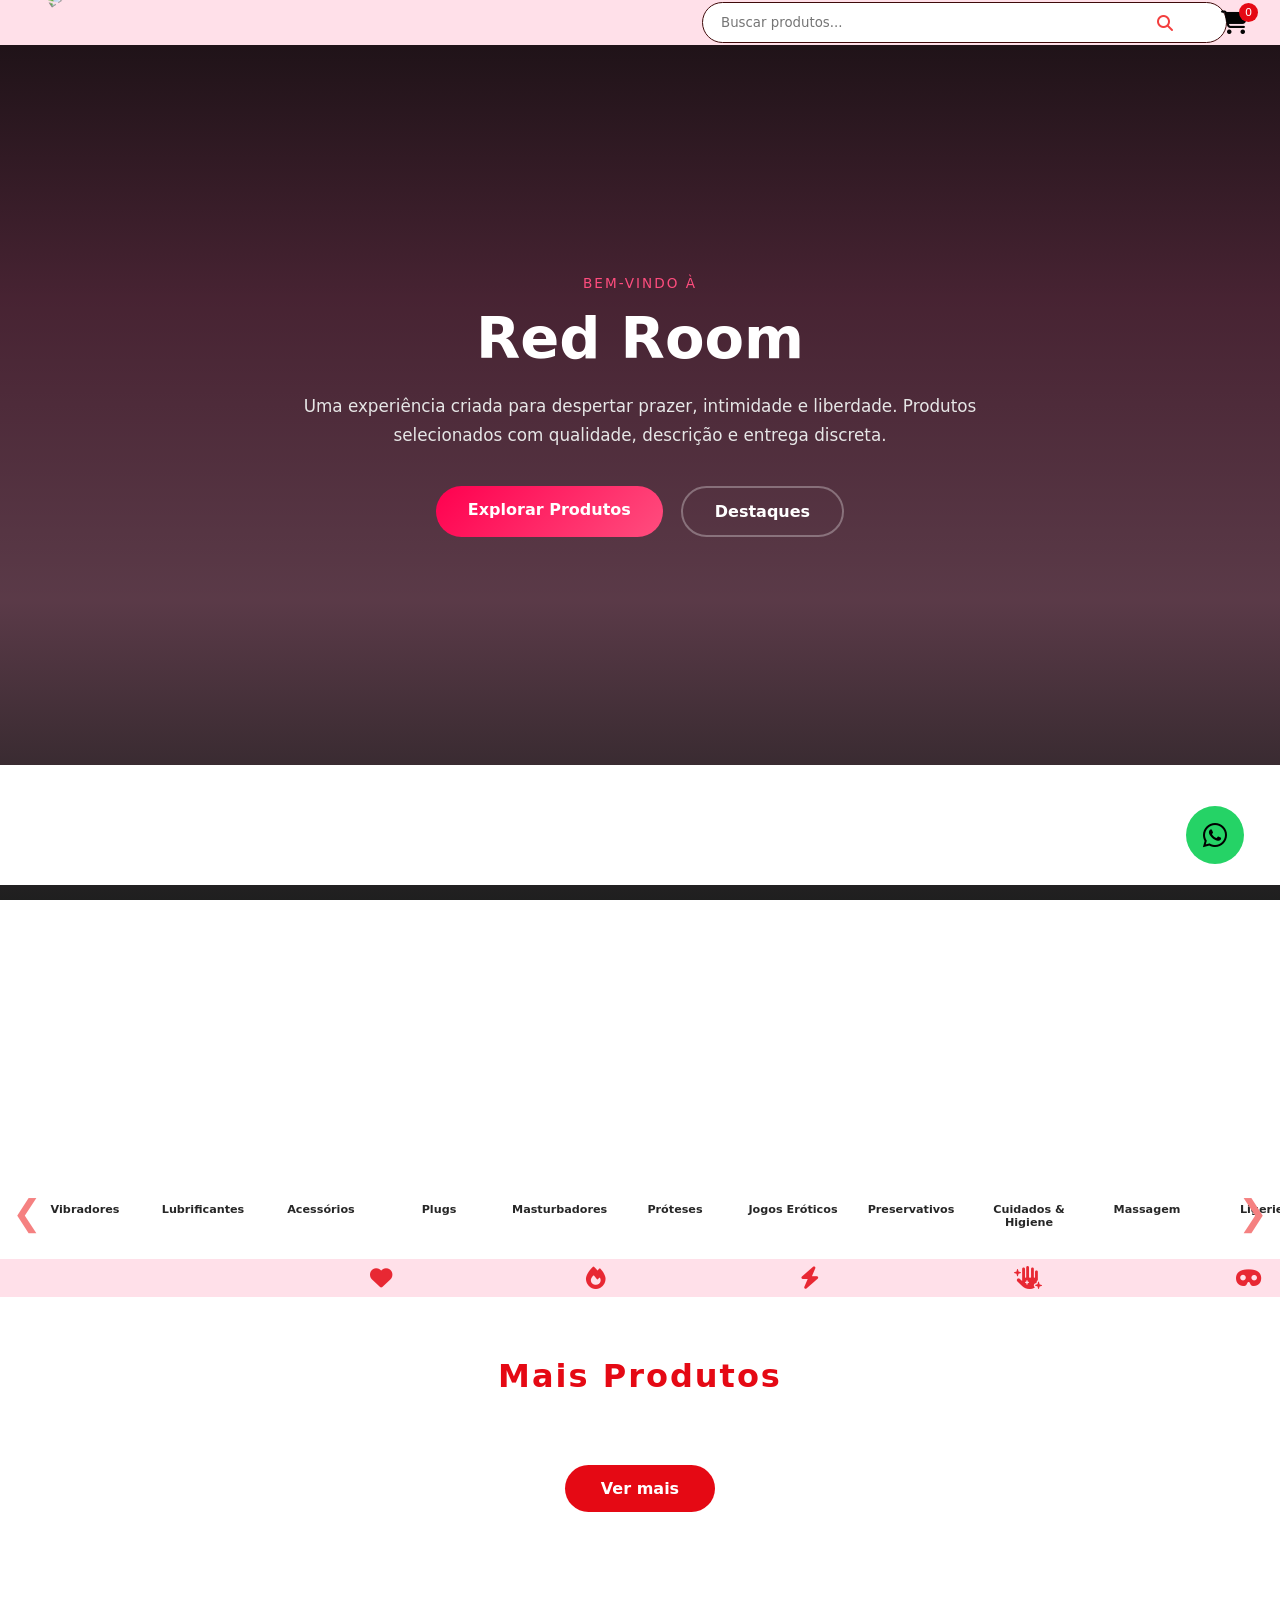
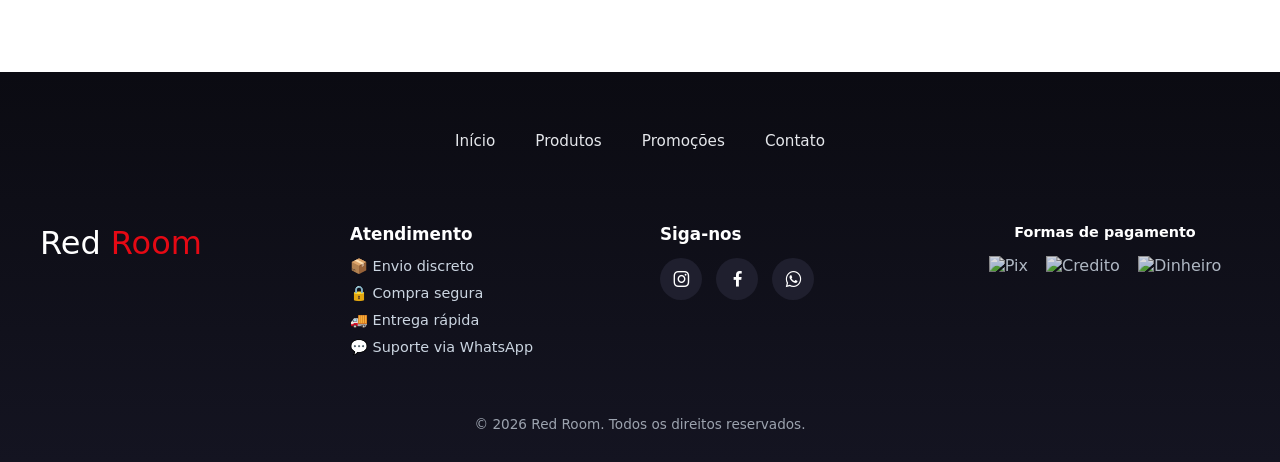
==== index.html @ 54391060 "Update index.html" ====
<!-- ARQUIVO ÚNICO: loja.html com layout premium + funcionalidades do index.html -->

<!DOCTYPE html>

<html lang="pt-BR">
<head>
<meta charset="UTF-8" />
<meta name="viewport" content="width=device-width, initial-scale=1.0" />
<title>Red Room — Loja</title>
<link rel="stylesheet" href="style.css">
<link rel="stylesheet" href="https://cdnjs.cloudflare.com/ajax/libs/font-awesome/6.5.0/css/all.min.css">
<link href="https://cdn.jsdelivr.net/npm/boxicons@latest/css/boxicons.min.css" rel="stylesheet">


<style>
:root{
  --bg:#ffe0e9;
  --surface:#151515;
  --card:#1b1b1b;
  --accent:#e50914;
  --accent-2:#ff4d5a;
  --text:#000000;
  --muted:#37393d;
  --radius:12px;
}

*{
  margin:0;
  padding:0;
  box-sizing:border-box;
  font-family:Poppins,system-ui,-apple-system,sans-serif
}

body{
  background: #fff;
  color:var(--text)
}

a{text-decoration:none;color:inherit}

/* =========================
   NAVBAR
========================= */
.navbar{
  display:flex;
  align-items:center;
  justify-content:space-between;
  padding:2px 32px;
  background: var(--bg);
  position:sticky;
  top:0;
  z-index:50;
}

.logo{
  display:flex;
  align-items:center;
  gap:10px;
  font-size:1.6rem;
  font-weight:500;
  color:var(--accent)
}

.logo .logo span{
  color: #000;
}

.logo img{
  width:80px;
  transform: rotate(56deg);
}

.search{
  flex:1;
  margin:0 30px;
  position:relative
}

.search input{
  width:50%;
  margin-left: 35rem;
  padding:12px 44px 12px 18px;
  border-radius:30px;
  border: 1px solid #3f0a0a;
  background:#ffffff;
  color:#fff
}

.search i{
  position:absolute;
  right:18px;
  top:50%;
  transform:translateY(-50%);
  color:#f33e3e
}

.cart-btn{
  position:relative;
  font-size:1.5rem;
  cursor:pointer;
  color: #030303;
}

.cart-count{
  position:absolute;
  top:-6px;
  right:-10px;
  background:var(--accent);
  color:#fff;
  font-size:.7rem;
  padding:3px 6px;
  border-radius:50%
}

/* =========================
   WELCOME SECTION
========================= */
.welcome{
  min-height: 80vh;
  display: flex;
  align-items: center;
  justify-content: center;
  padding: 60px 20px;

  background:
    linear-gradient(
      to bottom,
      #0b0206f1,
      #2a0012dc,
      #2a0012c5,
      #0d0d0dec
    ),
    url("imagens/room.jpg") center / cover no-repeat;

  background-attachment: fixed; /* 🔑 IMAGEM FIXA */

  color: #fff;
  text-align: center;
}


.welcome-content{
  max-width: 680px;
}

.welcome-tag{
  display: inline-block;
  margin-bottom: 14px;
  font-size: 0.85rem;
  letter-spacing: 2px;
  color: #ff4d7e;
  text-transform: uppercase;
}

.welcome h1{
  font-size: clamp(2.4rem, 5vw, 3.6rem);
  font-weight: 800;
  margin-bottom: 20px;
}

.welcome p{
  font-size: 1.05rem;
  line-height: 1.7;
  color: #e6e6e6;
  margin-bottom: 36px;
}

/* BOTÕES */
.welcome-actions{
  display: flex;
  justify-content: center;
  gap: 18px;
  flex-wrap: wrap;
}

.btn-primary{
  padding: 14px 32px;
  border-radius: 999px;
  background: linear-gradient(135deg,#ff004f,#ff4d7e);
  color: #fff;
  font-weight: 700;
  text-decoration: none;
  transition: .3s;
}

.btn-primary:hover{
  transform: translateY(-2px);
  box-shadow: 0 12px 30px rgba(255,0,79,.4);
}

.btn-secondary{
  padding: 14px 32px;
  border-radius: 999px;
  border: 2px solid rgba(255,255,255,.3);
  color: #fff;
  font-weight: 600;
  text-decoration: none;
  transition: .3s;
}

.btn-secondary:hover{
  background: rgba(255, 163, 163, 0.466);
}




/* =========================
   CARROSSEL DE CATEGORIAS
========================= */
.categories-wrapper{
  position:relative;
  display:flex;
  align-items:center;
}

.categories{
  display:flex;
  gap:28px;
  overflow-x:auto;
  padding:30px 40px;
  scroll-behavior:smooth;

  scrollbar-width:none; /* Firefox */
}

.categories::-webkit-scrollbar{
  display:none; /* Chrome, Edge, Safari */
}

.category{
  text-align:center;
  min-width:90px;
  cursor:pointer;
  user-select:none;
}

.category img{
  width:60px;
  height:60px;
  border-radius:50%;
  object-fit:cover;
  border:1px solid var(--accent);
  display: none;
}

.category span{
  display:block;
  margin-top:8px;
  color:#272727;
  font-size:.7rem;
  text-decoration:none;
  font-weight:700;
  position:relative;
  transition:.2s;
}

.category span::after{
  content:'';
  position:absolute;
  left:0;
  bottom:-6px;
  width:0;
  height:2px;
  background:var(--accent);
  transition:.25s;
}

.category span:hover{
  color:var(--accent);
}

.category span:hover::after{
  width:100%;
}

/* =========================
   BOTÕES DE NAVEGAÇÃO
========================= */
.cat-nav{
  position:absolute;
  top:50%;
  transform:translateY(-50%);
  width:44px;
  height:44px;
  border-radius:50%;
  border:none;
  background:transparent;
  color:#f58181;
  font-size:2.2rem;
  cursor:pointer;
  z-index:10;
  transition:.3s;

  align-items:center;
  justify-content:center;
}

.cat-nav:hover{
  color:#f73f3f;
  transform:translateY(-50%) scale(2);
}

.cat-nav.left{ left:5px; }
.cat-nav.right{ right:5px; }



/* =========================
   WELCOME
========================= */
.welcome_img{
  padding:120px;
  margin-bottom: 40px;
  background: linear-gradient(
      to bottom,
      #0b0206f1,
      #2a0012dc,
      #2a0012c5,
      #0d0d0dec
    ),
    url("imagens/room.jpg") center / cover no-repeat;
  background-attachment: fixed;
  text-align:center;
}

.welcome_img h2{
  font-size:3.2rem;
  margin-bottom:10px;
  color: #fc0202;
  
}

.welcome_img p{
  font-size: 30px;
  color:#ffffff;
  max-width:720px;
  margin:auto
}

/* =========================
   PRODUTOS
========================= */
.products{padding:60px 30px}

.products-grid{
  display:grid;
  grid-template-columns:repeat(auto-fit,minmax(230px,1fr));
  gap:30px
}

.product-card{
  border-radius:var(--radius);
  border: 1px solid #a7a7a7;
  width: 250px;
  background:#fff;
}



.product-card img{
  width:90%;
  border-radius: 14px 14px 0 0;
  object-fit:contain;
  
}

.product-info{margin-top:12px}

.product-info h3{
  font-size:1rem;
  margin-bottom:6px;
  color: #0b0b0b;
  margin: 16px 0 5px 16px;
}

.product-info p{
  font-size:.85rem;
  color:var(--muted);
  min-height:36px;
  margin: 0 0 0 16px;
}

.price{
  margin: 0 0 10px 16px;
  font-size:1.2rem;
  color:var(--accent);
  font-weight:600
}

.actions{
  display:flex;
  gap:10px;
  padding: 10px 16px;
}

.actions button{
  flex:1;
  padding:10px;
  border:none;
  border-radius:10px;
  cursor:pointer;
  font-weight:500
}

.buy{
  background:var(--accent);
  color:#fff
}

.view{
  background:#2b2b2b;
  color:#fff
}

/* =========================
   MODAL PRODUTO — FINAL
========================= */

/* OVERLAY */
.modal{
  position:fixed;
  inset:0;
  background:rgba(0,0,0,.82);
  display:none;
  align-items:center;
  justify-content:center;
  z-index:200;
}
.modal.active{display:flex}

/* CAIXA */
.modal-box{
  position:relative;
  background:linear-gradient(180deg,#ffffff,#e4e4e4);
  border-radius:22px;

  max-width:960px;
  width:72%;

  max-height:90vh;        /* 🔑 LIMITE DA TELA */
  overflow-y:auto;        /* 🔑 ROLAGEM */

  padding:36px;
  box-shadow:0 40px 120px rgba(0,0,0,.85);

    scrollbar-width: none;       /* Firefox */
  -ms-overflow-style: none;    /* IE / Edge antigo */
}

.modal-box::-webkit-scrollbar{
  width: 0;
  height: 0;
}

/* =========================
   ESTRUTURA
========================= */

#modalProduct{
  display:flex;
  flex-direction:column;
  gap:28px;
}

/* ---------- TOPO (2 COLUNAS) ---------- */
.modal-top{
  display:grid;
  grid-template-columns:1fr 1fr;
  gap:40px;
}

/* =========================
   COLUNA ESQUERDA — GALERIA
========================= */
.left-col{
  display:flex;
  gap:18px;
  align-items:center;

  max-height:520px;
}

.gallery{
  width:380px;
  height:420px;

  display:flex;
  align-items:center;
  justify-content:center;

  background:#fff;
  border-radius:16px;
  padding:20px;

  flex-shrink:0; /* 🔑 impede qualquer deformação */
}

.gallery img{
  max-width:100%;
  max-height:100%;
  object-fit:contain;
}



/* MINIATURAS */
.thumbs{
  display:flex;
  flex-direction:column;
  gap:12px;

  max-height:420px;     /* 🔑 trava altura */
  overflow-y:auto;
  overflow-x:hidden;

  padding-right:6px;

  scrollbar-width:none;
  -ms-overflow-style:none;
}

.thumbs::-webkit-scrollbar{
  width:0;
}

.thumbs img{
  width:68px;
  height:68px;
  object-fit:cover;
  cursor:pointer;
  opacity:.6;
  transition:.25s;
}

.thumbs img:hover{
  opacity:1;
  transform:scale(1.05);
}

.thumbs img.active{
  opacity:1;
  border-radius:8px;
}



/* =========================
   COLUNA DIREITA — AÇÃO
========================= */
.right-col h1{
  font-size:1.15rem;
  margin-bottom:14px;
  color:#000000;
}

/* PREÇOS */
.prices{
  display:flex;
  flex-direction:column;
  gap:6px;
  margin-bottom:26px;
}

.old-price{
  text-decoration: line-through;
  color:#999;
  font-size:14px;
}

.price .old-price{
  font-size: 0.8rem;
}

.new-price{
  color:#e50914;
  font-size:20px;
  font-weight:700;
}

.discount-tag{
  background:#e50914;
  color:#fff;
  font-size:11px;
  padding:4px 7px;
  margin-left: 8px;
  border-radius:6px;
  cursor: pointer;
}

/* QUANTIDADE */
.qty{
  display:flex;
  align-items:center;
  gap:18px;
  margin:28px;
}

.qty button{
  width:17px;
  height:17px;
  border-radius:10%;
  border:none;
  background:#1f1f2e;
  color:#fff;
  font-size:0.8rem;
  cursor:pointer;
  transition:.25s;
}
.qty button:hover{background:var(--accent)}

.qty span{
  min-width:36px;
  text-align:center;
  font-size:1.1rem;
  font-weight:700;
  color:#000000;
}

/* BOTÕES */
.buy-actions{
  position: sticky;
  bottom: 12px;

  display: grid;
  grid-template-columns: 1fr 1fr;
  gap: 12px;

  background: none;

  padding: 14px 0 6px;
  z-index: 5;
}


.buy-actions button{
  height: 52px;
  border-radius: 14px;

  display: flex;
  align-items: center;
  justify-content: center;
  gap: 8px;

  font-size: .95rem;
  font-weight: 700;

  border: none;
  cursor: pointer;

  transition: 
    transform .25s,
    box-shadow .25s,
    background .25s;
}

.buy-actions .buy{
  background: linear-gradient(135deg,#25d366,#1fb856);
  color: #000;
}

.buy-actions .buy:hover{
  transform: translateY(-2px);
}


.buy-actions .whats{
  background: #fff;
  color: #00ac3f;

  border: 2px solid #25d366;
}

.buy-actions .whats:hover{
  background: #25d366;
  color: #000000;
}


/* =========================
   CONTEÚDO ABAIXO (100%)
========================= */
.modal-bottom{
  display:grid;
  gap:28px;
}

.modal-block{
  border-radius:18px;
  padding:24px;
}

.modal-block h3{
  font-size:1.1rem;
  margin-bottom:10px;
  color:var(--accent);
  letter-spacing:.4px;
}

.modal-block p,
.modal-block li{
  font-size:.95rem;
  color:#000000;
  line-height:1.7;
}

.modal-block ul{
  padding-left:18px;
  list-style:disc;
}

.qty button i{
  font-size:1.4rem;
  pointer-events:none;
}

.buy-actions .whats{
  display:flex;
  align-items:center;
  justify-content:center;
  gap:8px;
}

.buy-actions .whats i{
  font-size:1.3rem;
}


.variants{
  margin-top:10px;

  max-height: 250px;      /* altura visível */
  overflow-y: auto;       /* rolagem vertical */
  padding-right: 6px;     /* espaço p/ scroll invisível */
  
  scrollbar-width: none;       /* Firefox */
  -ms-overflow-style: none;    /* Edge antigo */
}

.variants::-webkit-scrollbar{
  width: 0;
  height: 0;
}


.variant-item{
  display:flex;
  justify-content:space-between;
  align-items:center;
  margin-bottom:6px;
}

.variant-item .qty{
  display:flex;
  gap:8px;
}



/* =========================
   FECHAR
========================= */
.modal-box .close{
  position:absolute;
  top:18px;
  right:22px;
  font-size:2.2rem;
  color:#000000;
  opacity:.7;
  cursor:pointer;
  transition:.2s;
}
.modal-box .close:hover{opacity:1}


/* =========================
   MODAL CARRINHO — PREMIUM
========================= */
.cart-modal{
  max-width:540px;
  width:92%;
  background:#ffffff;
  border-radius:22px;
  box-shadow:
    0 30px 80px rgba(0,0,0,.75),
    inset 0 1px 0 rgba(255,255,255,.03);
  padding:26px;
  animation: cartPop .35s ease;
}

/* animação elegante */
@keyframes cartPop{
  from{
    opacity:0;
    transform:scale(.92) translateY(20px);
  }
  to{
    opacity:1;
    transform:scale(1) translateY(0);
  }
}

.cart-modal h3{
  margin-bottom:18px;
  font-size:1.6rem;
  font-weight:700;
  letter-spacing:.3px;
  text-align:center;
}

/* lista de itens */
#cartItems{
  max-height:360px;
  overflow:auto;
  padding-right:4px;
  margin-bottom:22px;
}

/* scrollbar elegante */
#cartItems::-webkit-scrollbar{
  width:6px;
}
#cartItems::-webkit-scrollbar-thumb{
  background:#2a2a38;
  border-radius:10px;
}

/* item */
.cart-modal .cart-item{
  display:flex;
  align-items:center;
  gap:14px;
  padding:14px;
  border-radius:16px;
  margin-bottom:14px;
;
}

.cart-modal .cart-item img{
  width:64px;
  height:64px;
  object-fit:contain;
  border-radius:12px;
  padding:4px;
}

/* texto */
.cart-modal .cart-item div{
  font-size:.9rem;
  line-height:1.4;
}

/* ITEM DO CARRINHO */


/* BOTÃO REMOVER */
.remove-item{
  margin-left:auto;
  background:none;
  border:none;
  color:#9ca3af;
  cursor:pointer;
  transition:.25s;
  display:flex;
  align-items:center;
  justify-content:center;
}

.remove-item i{
  font-size:1.3rem;
}

.remove-item:hover{
  color:#ff4d4d;
  transform:scale(1.1);
}


/* footer */
.cart-modal .cart-footer{
  border-top:1px solid rgba(255,255,255,.08);
  padding-top:18px;
}

.cart-modal .cart-footer strong{
  display:flex;
  justify-content:space-between;
  font-size:1.05rem;
  letter-spacing:.3px;
}

/* botão finalizar */
.cart-modal .cart-footer button{
  width:50%;
  margin-top:16px;
  padding:16px;
  border-radius:18px;
  font-weight:700;
  font-size:1rem;
  background: #25d366;
  color:#000000;
  border:none;
  cursor:pointer;
  transition:.25s;
}

.cart-modal .cart-footer button:hover{
  transform:translateY(-2px);
}

/* close */
.cart-modal .close{
  color:#000000;
  opacity:.7;
  transition:.2s;
}
.cart-modal .close:hover{
  opacity:1;
}

.cart-info{
  display:flex;
  flex-direction:column;
  gap:4px;
}

.cart-info strong{
  font-size:.95rem;
}

.cart-info small{
  color:var(--muted);
  font-size:.8rem;
}

.cart-subtotal{
  margin-top:4px;
  font-size:.85rem;
  color:#ebebe5;
}

.cart-subtotal b{
  color:var(--text);
}

.cart-modal .cart-footer .continue{
  width:50%;
  margin-top:10px;
  padding:14px;
  border-radius:16px;
  font-weight:700;
  font-size:.95rem;
  background:#25d366;
  color:#000000;
  border:1px solid rgba(255,255,255,.08);
  cursor:pointer;
  transition:.25s;
}

/* Carrossel */

.carrossel{
  overflow:hidden;
  width:100%;
  background:var(--bg);
  padding:8px 0;
}

.carrossel-container{
  width:100%;
}

.slides{
  display:flex;
  align-items:center;
  gap:40px;
  animation: scroll 18s linear infinite;
}

.slide{
  display:flex;
  align-items:center;
  justify-content:center;
  font-size:1.6rem;
  font-weight:700;
  letter-spacing:4px;
  color:var(--accent);
  opacity:.85;
  transition:.35s ease;
  margin-left: 150px;
}

.slide img{
  width: 30px;
  transform: rotate(55deg);
}

/* ícone herda o tamanho da letra */
.slide i{
  font-size:1.4rem;
}

/* efeito sensual no hover */
.slide:hover{
  transform:scale(1.35) rotate(-3deg);
  opacity:1;
  filter:drop-shadow(0 0 14px rgba(229,9,20,.6));
}

@keyframes scroll{
  from{ transform:translateX(-50%); }
  to{ transform:translateX(0); }
}

.section-title{
  font-size:2rem;
  margin-bottom:30px;
  color:var(--accent);
  text-align:center;
  letter-spacing:2px;
}

.products-more{
  padding:60px 30px 80px;
}

.load-more{
  display:flex;
  justify-content:center;
  margin-top:40px;
}

.load-more button{
  padding:14px 36px;
  border-radius:30px;
  border:none;
  background:var(--accent);
  color:#fff;
  font-size:1rem;
  font-weight:600;
  cursor:pointer;
  transition:.3s;
}

.load-more button:hover{
  transform:translateY(-3px);
  box-shadow:0 12px 30px rgba(229,9,20,.45);
}


/* =========================
   SELO DESTAQUE
========================= */
.product-card{
  position: relative;
}

.badge-featured{
  position: absolute;
  top: 12px;
  left: 12px;
  z-index: 3;
  background:  #dd0f0f;
  color: #000000;
  padding: 6px 12px;
  border-radius: 20px;
  font-size: 12px;
  font-weight: 700;
  letter-spacing: .5px;
  display: flex;
  align-items: center;
  gap: 6px;
  animation: pulse 2s infinite;
}

@keyframes pulse{
  0%{transform: scale(1)}
  50%{transform: scale(1.05)}
  100%{transform: scale(1)}
}

/* =========================
   BADGES DE PRODUTO
========================= */
.product-card{
  position: relative;
}

.badge{
  position: absolute;
  top: 12px;
  left: 12px;
  z-index: 3;

  padding: 6px 14px;
  border-radius: 20px;

  font-size: 12px;
  font-weight: 700;
  letter-spacing: .5px;

  color: #000000;
  display: flex;
  align-items: center;
  gap: 6px;
  
}

.badge-novo{
  position:absolute;
  top:12px;
  left:12px;
  background:#f5e023;
  color:#000000;
  font-size:12px;
  font-weight:700;
  padding:6px 10px;
  border-radius:6px;
  text-transform:uppercase;
}




/* WHATSAPP FLUTUANTE */
.whatsapp-float{
  position:fixed;
  bottom:36px;
  right:36px;
  width:58px;
  height:58px;
  border-radius:50%;
  background:#25d366;
  color:#000;
  display:flex;
  align-items:center;
  justify-content:center;
  font-size:2rem;
  z-index:300;
  transition:.3s;
}

.whatsapp-float:hover{
  transform:scale(1.08) translateY(-4px);
}


/* =========================
   FOOTER
========================= */
.site-footer{
  display: block;
  background:linear-gradient(180deg,#0b0b12,#141421);
  padding:60px 20px 30px;
  color:#cbd5e1;
  margin-top:80px;
}

.footer-container{
  max-width:1200px;
  margin:auto;
  display:grid;
  grid-template-columns:repeat(4,1fr);
  gap:40px;
}

.footer-col h4{
  margin-bottom:14px;
  font-size:1.05rem;
  color:#fff;
}

.footer-col ul{
  list-style:none;
  padding:0;
}

.footer-col ul li{
  margin-bottom:10px;
  font-size:.9rem;
}

.footer-col ul li a{
  color:#cbd5e1;
  text-decoration:none;
  transition:.2s;
}

.footer-col ul li a:hover{
  color:var(--accent);
}

/* PAGAMENTOS */
.payment-seals{
  max-width:1200px;
  margin: 0 auto 20px;

  text-align:center;
}

.payment-seals h3{
  display:block;
  margin-bottom:16px;
  font-size:.9rem;
  color:#ffffff;
}

.seals{
  display:flex;
  justify-content:center;
  gap:18px;
  flex-wrap:wrap;
}

.seals img{
  height:28px;
  opacity:.85;
  transition:.25s;
}

.seals img:hover{
  opacity:1;
  transform:translateY(-2px);
}


/* MARCA */
.footer-col.brand .logo{
  font-size:2rem;
  color:#fff;
}

.footer-col.brand .logo span{
  color:var(--accent);
}

.footer-col.brand p{
  font-size:.9rem;
  line-height:1.6;
  margin-top:10px;
  color:#9ca3af;
}

/* =========================
   LINKS HORIZONTAIS FOOTER
========================= */
.footer-links{
  text-decoration: none;
  display:flex;
  justify-content:center;
  gap:40px;
  padding-bottom:34px;
  margin-bottom:40px;

}

.footer-links a{
  color:#e5e7eb;
  font-size:.95rem;
  text-decoration:none;
  font-weight:500;
  position:relative;
  transition:.2s;
}

.footer-links a::after{
  content:'';
  position:absolute;
  left:0;
  bottom:-6px;
  width:0;
  height:2px;
  background:var(--accent);
  transition:.25s;
}

.footer-links a:hover{
  color:var(--accent);
}

.footer-links a:hover::after{
  width:100%;
}


/* SOCIAL */
.social{
  display:flex;
  gap:14px;
}

.social a{
  width:42px;
  height:42px;
  display:flex;
  align-items:center;
  justify-content:center;
  border-radius:50%;
  background:#1f1f2e;
  color:#fff;
  font-size:1.3rem;
  transition:.3s;
}

.social a:hover{
  background:var(--accent);
  transform:translateY(-4px);
}

/* BASE */
.footer-bottom{
  text-align:center;
  margin-top:50px;
  font-size:.85rem;
  color:#9ca3af;
}




</style>

</head>
<body>

<header class="navbar">
  <div class="logo"><img src="imagens/logo.png"></div>
  <div class="search"><input type="text" id="searchInput" placeholder="Buscar produtos..."><i class="fa fa-search"></i></div>
  <div class="cart-btn" onclick="openCart()"><i class="fa fa-shopping-cart"></i><span class="cart-count" id="cartCount">0</span></div>
</header>

<section class="welcome">
  <div class="welcome-content">
    <span class="welcome-tag">Bem-vindo à</span>
    <h1>Red Room</h1>
    <p>
      Uma experiência criada para despertar prazer, intimidade e liberdade.
      Produtos selecionados com qualidade, descrição e entrega discreta.
    </p>

    <div class="welcome-actions">
      <a href="#produtos" class="btn-primary">Explorar Produtos</a>
      <a href="#featured" class="btn-secondary">Destaques</a>
    </div>
  </div>
</section>




<section class="products" id="featured">
  <div class="products-grid" id="productsGrid"></div>
</section>

<!--  IMAGEM DE FUNDO  -->
<section class="welcome_img"></section>

<!--  CATEGORIAS  -->
<div class="categories-wrapper">

  <button class="cat-nav left" onclick="scrollCats(-1)">❮</button>

  <section class="categories" id="categories">

  <div class="category" onclick="filterCat('vibradores')">
    <img src="imagens/icons8-vibrator-50.png">
    <span>Vibradores</span>
  </div>

  <div class="category" onclick="filterCat('lubrificantes')">
    <img src="img/cat-lubrificantes.jpg">
    <span>Lubrificantes</span>
  </div>

  <div class="category" onclick="filterCat('acessorios')">
    <img src="img/cat-acessorios.jpg">
    <span>Acessórios</span>
  </div>

  <div class="category" onclick="filterCat('plugs')">
    <img src="img/egg.png">
    <span>Plugs</span>
  </div>

  <div class="category" onclick="filterCat('masturbadores')">
    <img src="img/cat-masturbadores.jpg">
    <span>Masturbadores</span>
  </div>

  <div class="category" onclick="filterCat('proteses')">
    <img src="img/cat-proteses.jpg">
    <span>Próteses</span>
  </div>

  <div class="category" onclick="filterCat('jogos')">
    <img src="img/cat-jogos.jpg">
    <span>Jogos Eróticos</span>
  </div>

  <div class="category" onclick="filterCat('preservativos')">
    <img src="img/cat-preservativos.jpg">
    <span>Preservativos</span>
  </div>

  <div class="category" onclick="filterCat('higiene')">
    <img src="img/cat-higiene.jpg">
    <span>Cuidados & Higiene</span>
  </div>

  <div class="category" onclick="filterCat('massagem')">
    <img src="img/cat-massagem.jpg">
    <span>Massagem</span>
  </div>

  <div class="category" onclick="filterCat('ligeries')">
    <img src="img/cat-massagem.jpg">
    <span>Ligeries</span>
  </div>

  <div class="category" onclick="filterCat('cosmeticos')">
    <img src="img/cat-cosmeticos.jpg">
    <span>Cosméticos</span>
  </div>

  <div class="category all" onclick="filterCat('all')">
    <img src="img/cat-todos.jpg">
    <span>Todos</span>
  </div>

 </section>

  <button class="cat-nav right" onclick="scrollCats(1)">❯</button>

</div>


<!-- MODAL CARRINHO -->
<div class="modal" id="cartModal">
  <div class="modal-box cart-modal">


    <h3>Seu Carrinho</h3>

    <div id="cartItems"></div>

    <div class="cart-footer">
      <strong>Total: R$ <span id="cartTotal">0.00</span></strong>
      <button class="continue" onclick="closeCart()">Continuar pedindo</button>
      <button onclick="checkout()">Finalizar no WhatsApp</button>
    </div>
  </div>
</div>
<!-- Carrossel -->
<!-- Carrossel de Ícones -->
<div class="carrossel">
  <div class="carrossel-container">
    <div class="slides icons">
      <div class="slide"><img src="imagens/logo.png" alt=""></div>
      <div class="slide"><i class="fa-solid fa-heart"></i></div>
      <div class="slide"><i class="fa-solid fa-fire"></i></div>
      <div class="slide"><i class="fa-solid fa-bolt"></i></div>
      <div class="slide"><i class="fa-solid fa-hand-sparkles"></i></div>
      <div class="slide"><i class="fa-solid fa-mask"></i></div>

      <!-- duplicação para loop infinito -->
       <div class="slide"><img src="imagens/logo.png" alt=""></div>
      <div class="slide"><i class="fa-solid fa-heart"></i></div>
      <div class="slide"><i class="fa-solid fa-fire"></i></div>
      <div class="slide"><i class="fa-solid fa-bolt"></i></div>
      <div class="slide"><i class="fa-solid fa-hand-sparkles"></i></div>
      <div class="slide"><i class="fa-solid fa-mask"></i></div>

    </div>
  </div>
</div>



<section class="products products-more" id="produtos">
  <h2 class="section-title">Mais Produtos</h2>

  <div class="products-grid" id="productsMoreGrid"></div>

  <div class="load-more">
    <button id="loadMoreBtn">Ver mais</button>
  </div>
</section>

<a href="https://wa.me/5564993286584"
   class="whatsapp-float"
   target="_blank"
   aria-label="Falar no WhatsApp">
  <i class='bx bxl-whatsapp'></i>
</a>

<!-- MODAL PRODUTO -->

<div class="modal" id="productModal">
  <div class="modal-box">
    <span class="close" onclick="closeModal()">×</span>

    <section class="product" id="modalProduct">
      <!-- produto.html INJETADO AQUI -->
    </section>
  </div>
</div>

<footer class="site-footer">
    <!-- LINKS -->
  <div class="footer-links">
    <a href="#">Início</a>
    <a href="#">Produtos</a>
    <a href="#">Promoções</a>
    <a href="#">Contato</a>
  </div>
  <div class="footer-container">

    <!-- MARCA -->
    <div class="footer-col brand">
      <h2 class="logo">Red <span>Room</span></h2>
      
    </div>



    <!-- ATENDIMENTO -->
    <div class="footer-col">
      <h4>Atendimento</h4>
      <ul>
        <li>📦 Envio discreto</li>
        <li>🔒 Compra segura</li>
        <li>🚚 Entrega rápida</li>
        <li>💬 Suporte via WhatsApp</li>
      </ul>
    </div>
    

    <!-- REDES -->
    <div class="footer-col">
      <h4>Siga-nos</h4>
      <div class="social">
        <a href="https://www.instagram.com/redroom.sex/"><i class='bx bxl-instagram'></i></a>
        <a href="#"><i class='bx bxl-facebook'></i></a>
        <a href="https://wa.me/5564993286584"><i class='bx bxl-whatsapp'></i></a>
      </div>
    </div>

    <div class="payment-seals">
      <h3>Formas de pagamento</h3>

      <div class="seals">
        <img src="imagens/icons8-pix-50.png" alt="Pix">
        <img src="imagens/icons8-magnetic-card-50.png" alt="Credito">
        <img src="imagens/icons8-cash-50.png" alt="Dinheiro">
      </div>
    </div>
  </div>

  <div class="footer-bottom">
    © <span id="year"></span> Red Room. Todos os direitos reservados.
  </div>

</footer>


<script src="products.js"></script>
<script src="store.js"></script>
<script>


/* ================================
   ESTADO GLOBAL
================================ */
let cart = JSON.parse(localStorage.getItem('cart_redroom')) || [];
let currentProduct = null;
let q = 1;

/* ================================
   COMPONENTE DE CARD
================================ */
function getBadgeHTML(p){
  if(p.badge === 'novo'){
    return `<div class="badge badge-novo">Novo</div>`;
  }
  return '';
}


const DISCOUNT_RULES = [
  {
    percent: 29,
    ids: [1, 5, 7, 18, 45]
  },
  {
    percent: 23,
    ids: [2, 14, 16, 35, 27, 81, 75, 105]
  }
  // você pode adicionar quantos grupos quiser
];


function getFinalPrice(p){
  const rule = DISCOUNT_RULES.find(r => r.ids.includes(p.id));

  if(!rule) return p.price; // sem desconto

  return p.price - (p.price * rule.percent / 100);
}

function getDiscountPercent(p){
  const rule = DISCOUNT_RULES.find(r => r.ids.includes(p.id));
  return rule ? rule.percent : 0;
}



function productCardHTML(p) {


  return `
    <div class="product-card">

      ${getBadgeHTML(p)}

      <img src="${p.img}" alt="${p.title}">

      <div class="product-info">
        <h3>${p.title}</h3>
        <p>${p.desc}</p>

          <div class="price">
            
            ${DISCOUNT_RULES.some(r => r.ids.includes(p.id)) ? `
              <span class="old-price">
                R$ ${p.price.toFixed(2)}
              </span>
            ` : ''}
            ${getDiscountPercent(p) ? `
              <span class="discount-tag">
                -${getDiscountPercent(p)}% OFF
              </span><br>
            ` : ''}


            <span class="new-price">
              R$ ${getFinalPrice(p).toFixed(2)}
            </span>
          </div>



        <div class="actions">
          <button class="buy" onclick="addToCart(${p.id})">Comprar</button>
          <button class="view" onclick="openModal(${p.id})">Ver</button>
        </div>
      </div>
    </div>
  `;
}



/* ================================
   PRODUTOS EM DESTAQUE
================================ */
function renderFeaturedProducts() {
  const grid = document.getElementById('productsGrid');
  if (!grid) return;

  grid.innerHTML = '';
  products
    .filter(p => p.featured)
    .forEach(p => grid.innerHTML += productCardHTML(p));
}

/* ================================
   MAIS PRODUTOS (VER MAIS)
================================ */
const PRODUCTS_PER_PAGE = 10;
let currentPage = 1;

function renderMoreProducts() {
  const grid = document.getElementById('productsMoreGrid');
  if (!grid) return;

  const normalProducts = products.filter(p => !p.featured);
  const end = currentPage * PRODUCTS_PER_PAGE;
  const visible = normalProducts.slice(0, end);

  grid.innerHTML = '';
  visible.forEach(p => grid.innerHTML += productCardHTML(p));

  const btn = document.getElementById('loadMoreBtn');
  if (btn && end >= normalProducts.length) {
    btn.style.display = 'none';
  }
}

/* ================================
   BOTÃO VER MAIS
================================ */
const loadMoreBtn = document.getElementById('loadMoreBtn');
if (loadMoreBtn) {
  loadMoreBtn.addEventListener('click', () => {
    currentPage++;
    renderMoreProducts();
  });
}

/* ================================
   CARRINHO
================================ */
function addToCart(id, qty = 1, variant = null){
  const found = cart.find(
    i => i.id === id && i.variant === variant
  );

  if(found) found.qty += qty;
  else cart.push({ id, qty, variant });

  saveCart();
}


function saveCart() {
  localStorage.setItem('cart_redroom', JSON.stringify(cart));
  renderCart();
}

function removeItem(cartId){
  cart = cart.filter(item => item.cartId !== cartId);
  saveCart();
}


function renderCart() {
  const box = document.getElementById('cartItems');
  if (!box) return;

  box.innerHTML = '';
  let total = 0;

  cart.forEach(item => {
    const p = products.find(x => x.id === item.id);
    if (!p) return;

    const price = item.price ?? getFinalPrice(p);
    const subtotal = price * item.qty;
    total += subtotal;

    box.innerHTML += `
      <div class="cart-item">
        <img src="${p.img}">
        <div class="cart-info">
          <strong>${p.title}</strong>
          ${item.variant ? `<small>Variação: ${item.variant}</small>` : ''}
          <small>Qtd: ${item.qty}</small>
          <div class="cart-subtotal">
            <b>R$ ${subtotal.toFixed(2)}</b>
          </div>
        </div>

        <button class="remove-item" onclick="removeItem('${item.cartId}')">
          <i class='bx bx-trash'></i>
        </button>
      </div>
    `;
  });

  document.getElementById('cartTotal').textContent = total.toFixed(2);
  document.getElementById('cartCount').textContent =
    cart.reduce((s, i) => s + i.qty, 0);
}

function openCart() {
  document.getElementById('cartModal').classList.add('active');
}

function closeCart() {
  document.getElementById('cartModal').classList.remove('active');
}



/* ================================
   MODAL DE PRODUTO
================================ */
let variantQty = {};

function changeVariantQty(name, delta){
  variantQty[name] += delta;
  if(variantQty[name] < 0) variantQty[name] = 0;

  document.getElementById(`qty-${name}`).textContent = variantQty[name];
}

function swapImg(el){
  const main = document.getElementById('mainImg');
  if(!main) return;

  main.src = el.src;

  document
    .querySelectorAll('.thumbs img')
    .forEach(img => img.classList.remove('active'));

  el.classList.add('active');
}

function selectVariant(name){
  if(currentProduct.variantImages?.[name]){
    document.getElementById('mainImg').src =
      currentProduct.variantImages[name][0];
  }
}



function openModal(id) {
  const p = products.find(x => x.id === id);
  if (!p) return;

  const hasVariants = p.variants && p.variants.length > 0;

  currentProduct = p;
  q = 1;

  variantQty = {};
  if (hasVariants) {
    p.variants.forEach(v => variantQty[v.name] = 0);
  }

  document.getElementById('modalProduct').innerHTML = `

    <div class="modal-top">

<div class="left-col">
  <div class="thumbs">
    ${(p.images && p.images.length ? p.images : [p.img]).map((img, i) => `
      <img 
        src="${img}"
        onclick="swapImg(this)"
        class="${i === 0 ? 'active' : ''}"
      >
    `).join('')}
  </div>


  <div class="gallery">
    <img id="mainImg" src="${(p.images?.[0] || p.img)}" alt="${p.title}">
  </div>
</div>




      <div class="right-col">
        <h1>${p.title}</h1>

        <div class="prices">
          ${getDiscountPercent(p) ? `
            <div>
              <span class="old-price">R$ ${p.price.toFixed(2)}</span>
              <span class="discount-tag">
                -${getDiscountPercent(p)}% OFF
              </span>
            </div>
          ` : ''}

          <span class="new-price">
            R$ ${getFinalPrice(p).toFixed(2)}
          </span>
        </div>

        ${hasVariants ? `
          <h4>Escolha o sabor</h4>
          <div class="variants">
            ${p.variants.map(v => `
              <div class="variant-item">
                <span>${v.name}</span>
                <div class="qty">
                  <button onclick="changeVariantQty('${v.name}', -1)">−</button>
                  <span id="qty-${v.name}">0</span>
                  <button onclick="changeVariantQty('${v.name}', 1)">+</button>
                </div>
              </div>
            `).join('')}
          </div>
        ` : `
          <div class="qty">
            <button onclick="qtyChange(-1)">−</button>
            <span id="qtd">1</span>
            <button onclick="qtyChange(1)">+</button>
          </div>
        `}

        <div class="buy-actions">
          <button class="buy" onclick="addFromModal()">Adicionar</button>
          <button class="whats" onclick="whats()">
            <i class='bx bxl-whatsapp'></i>
            WhatsApp
          </button>
        </div>
      </div>
    </div>

    <div class="modal-bottom">
      <div class="modal-block">
        <h3>Descrição</h3>
        <p>${p.desc}</p>
      </div>
    </div>
  `;

  document.getElementById('productModal').classList.add('active');
}




function closeModal() {
  document.getElementById('productModal').classList.remove('active');
}

/* ================================
   QUANTIDADE MODAL
================================ */
function qtyChange(v) {
  q += v;
  if (q < 1) q = 1;
  document.getElementById('qtd').textContent = q;
}

function addFromModal(){
  const p = currentProduct;

  if(p.variants?.length){
    Object.entries(variantQty).forEach(([name, qty]) => {
      if(qty > 0){
        const cartId = `${p.id}-${name}`;

        const found = cart.find(i => i.cartId === cartId);
        if(found){
          found.qty += qty;
        } else {
          cart.push({
            cartId,
            id: p.id,
            title: p.title,
            variant: name,
            price: getFinalPrice(p),
            qty
          });
        }
      }
    });
  } else {
    const cartId = `${p.id}`;

    const found = cart.find(i => i.cartId === cartId);
    if(found){
      found.qty += q;
    } else {
      cart.push({
        cartId,
        id: p.id,
        title: p.title,
        price: getFinalPrice(p),
        qty: q
      });
    }
  }

  saveCart();
  closeModal();
}




function scrollCats(dir){
  const el = document.getElementById('categories');
  const scrollAmount = 260; // distância por clique
  el.scrollBy({ left: scrollAmount * dir, behavior: 'smooth' });
}

/* ================================
   WHATSAPP
================================ */
function whats() {
  const msg = `Olá, tenho interesse no produto ${currentProduct.title} (Qtd: ${q})`;
  window.open(
    `https://wa.me/5564993286584?text=${encodeURIComponent(msg)}`,
    '_blank'
  );
}

/* ================================
   FILTRO POR CATEGORIA
================================ */
function filterCat(cat) {
  const grid = document.getElementById('productsMoreGrid');
  if (!grid) return;

  const list =
    cat === 'all'
      ? products.filter(p => !p.featured)
      : products.filter(p => p.cat === cat && !p.featured);

  grid.innerHTML = '';
  list.forEach(p => grid.innerHTML += productCardHTML(p));
}

/* ================================
   BUSCA
================================ */
const searchInput = document.getElementById('searchInput');
if (searchInput) {
  searchInput.addEventListener('input', e => {
    const v = e.target.value.toLowerCase();
    const result = products.filter(
      p => p.title.toLowerCase().includes(v) && !p.featured
    );

    const grid = document.getElementById('productsMoreGrid');
    grid.innerHTML = '';
    result.forEach(p => grid.innerHTML += productCardHTML(p));
  });
}

/* ================================
   CHECKOUT
================================ */
function checkout() {
  let msg = 'Pedido Red Room:%0A';

  cart.forEach(i => {
    const p = products.find(x => x.id === i.id);
    if (p) msg += `${p.title} x${i.qty}%0A`;
  });

  window.open(
    `https://wa.me/556464993286584?text=${msg}`,
    '_blank'
  );
}

document.getElementById('year').textContent = new Date().getFullYear();
/* ================================
   INIT
================================ */
renderFeaturedProducts();
renderMoreProducts();
renderCart();
</script>
</body>
</html>
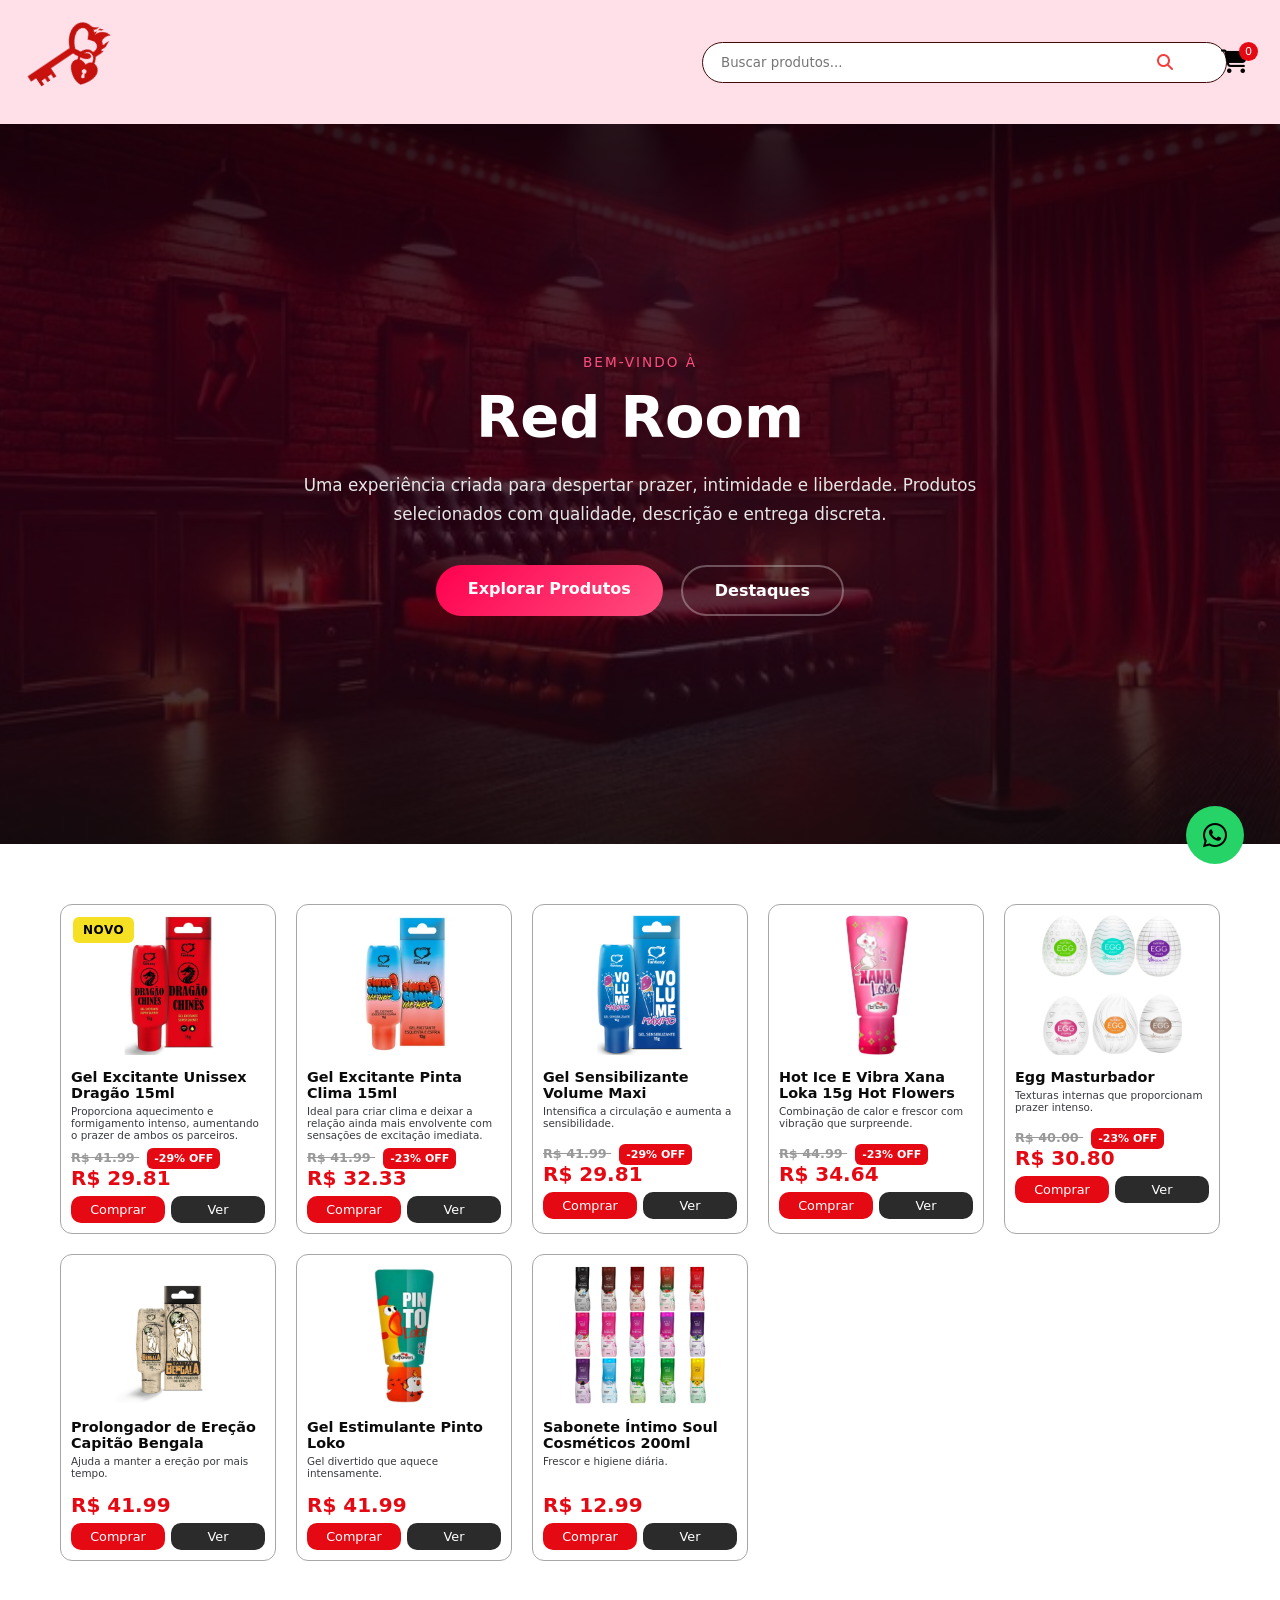
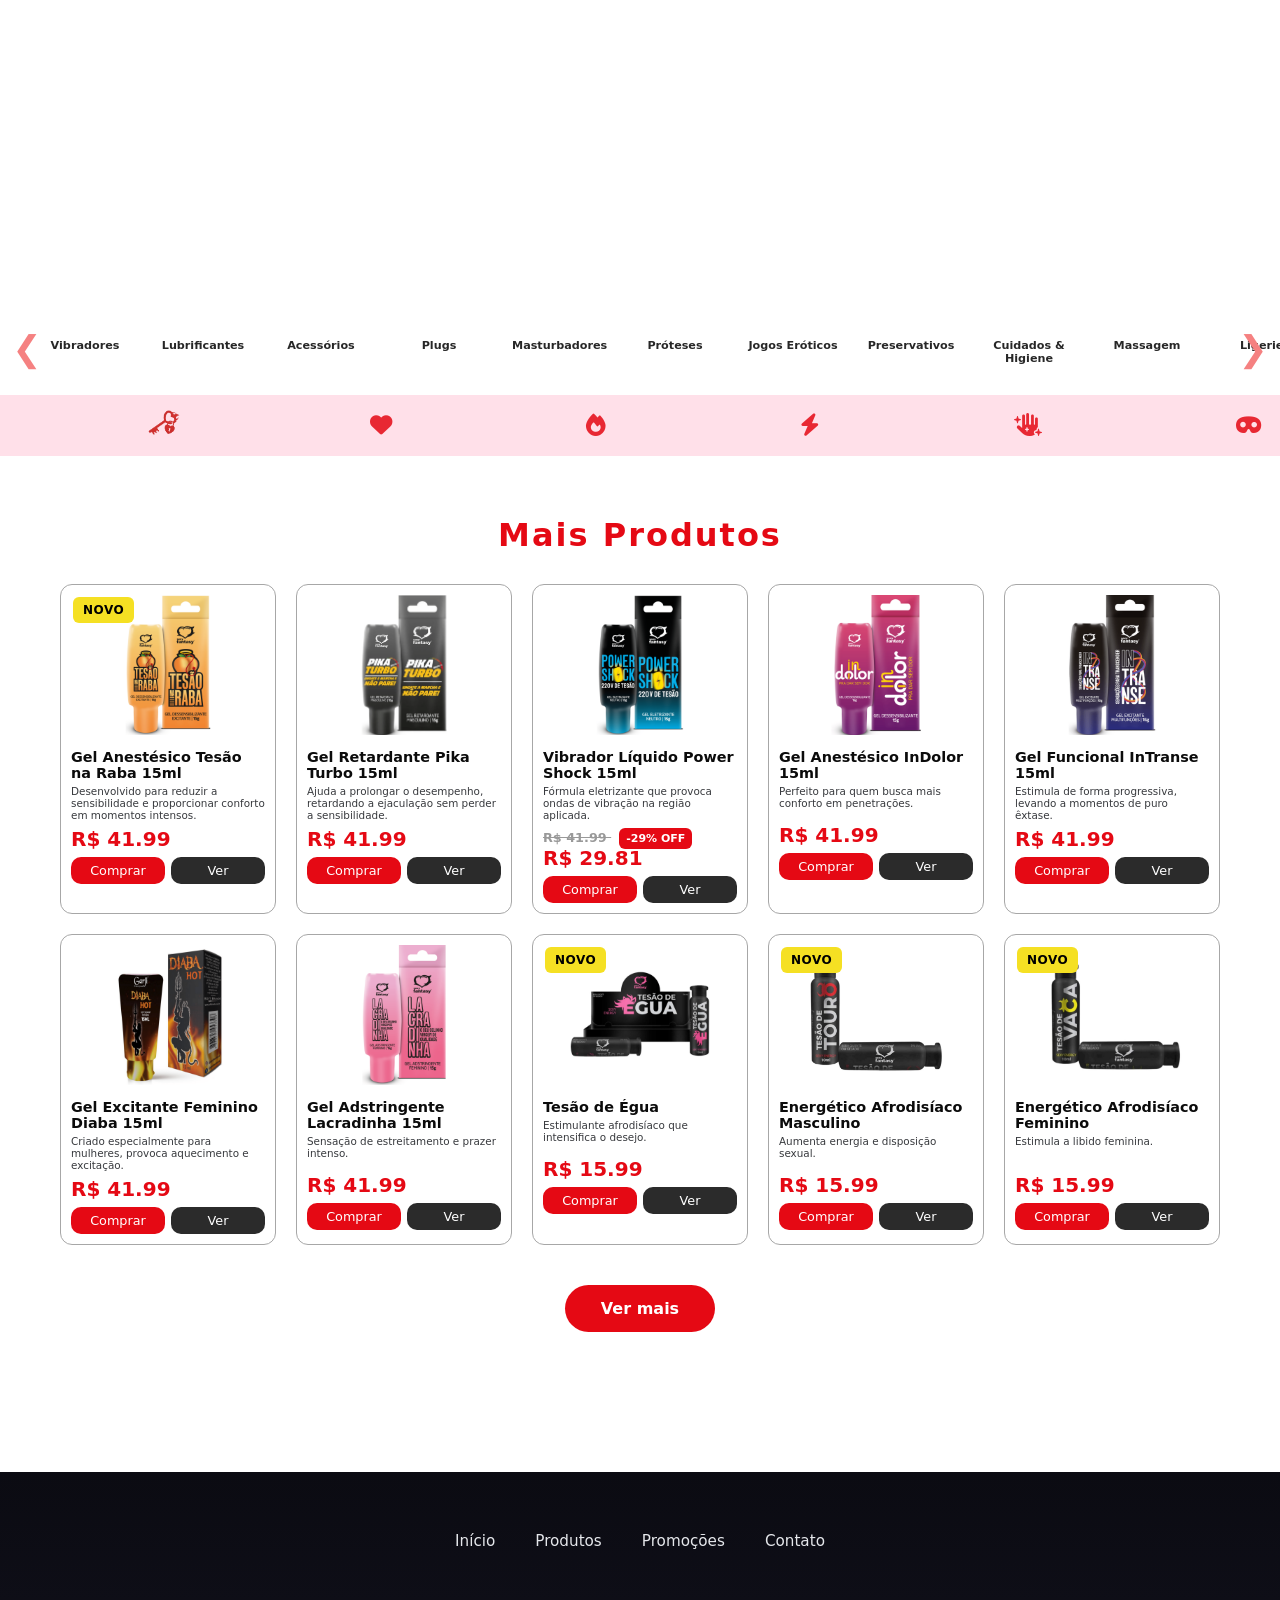
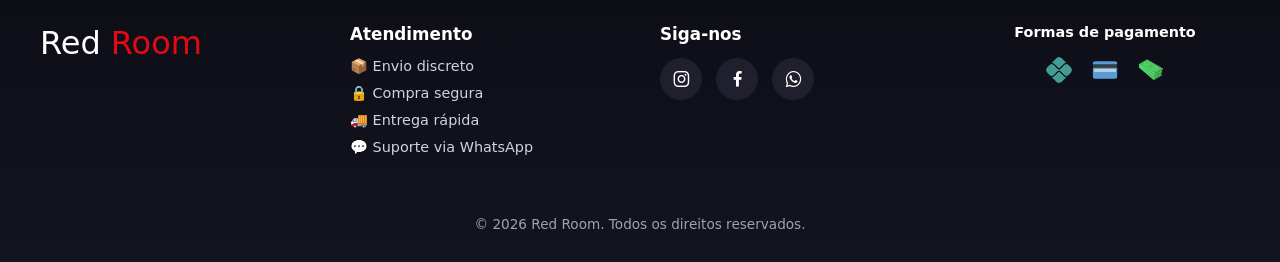
==== commit 9be69615: "Update index.html" ====
--- a/index.html
+++ b/index.html
@@ -341,62 +341,70 @@
 /* =========================
    PRODUTOS
 ========================= */
-.products{padding:60px 30px}
+.products{padding:60px}
 
 .products-grid{
   display:grid;
-  grid-template-columns:repeat(auto-fit,minmax(230px,1fr));
-  gap:30px
+  gap:20px;
+
+  /* auto-ajusta o número de colunas conforme o tamanho da tela */
+  grid-template-columns:repeat(auto-fit, minmax(180px, 1fr));
 }
 
 .product-card{
+  width: 100%;        /* largura total do grid cell */
   border-radius:var(--radius);
-  border: 1px solid #a7a7a7;
-  width: 250px;
+  border:1px solid #a7a7a7;
   background:#fff;
+
+  display:flex;
+  flex-direction:column;
+  align-items:center;
+  justify-content:flex-start;
+  padding:10px;
 }
 
 
 
 .product-card img{
-  width:90%;
-  border-radius: 14px 14px 0 0;
+  width:100%;       /* ocupa toda a largura do card */
+  height:140px;     /* altura fixa para manter proporção */
   object-fit:contain;
-  
+  border-radius:14px 14px 0 0;
 }
 
 .product-info{margin-top:12px}
 
 .product-info h3{
-  font-size:1rem;
+  font-size:0.9rem;
   margin-bottom:6px;
   color: #0b0b0b;
-  margin: 16px 0 5px 16px;
+  margin:2px 0 4px 0;
 }
 
 .product-info p{
-  font-size:.85rem;
+  font-size:.65rem;
   color:var(--muted);
-  min-height:36px;
-  margin: 0 0 0 16px;
+  min-height:32px;
 }
 
 .price{
-  margin: 0 0 10px 16px;
-  font-size:1.2rem;
+  font-size:1rem;
+  font-weight:600;
   color:var(--accent);
-  font-weight:600
+  margin:6px 0;
 }
 
 .actions{
   display:flex;
-  gap:10px;
-  padding: 10px 16px;
+  gap:6px;
+  width: 100%;
 }
 
 .actions button{
   flex:1;
-  padding:10px;
+  padding:6px 0;
+  font-size:0.8rem;
   border:none;
   border-radius:10px;
   cursor:pointer;
@@ -728,10 +736,9 @@
 
 .variants{
   margin-top:10px;
-
-  max-height: 250px;      /* altura visível */
+  max-height: 200px;      /* altura visível */
   overflow-y: auto;       /* rolagem vertical */
-  padding-right: 6px;     /* espaço p/ scroll invisível */
+  padding-right: 2px;     /* espaço p/ scroll invisível */
   
   scrollbar-width: none;       /* Firefox */
   -ms-overflow-style: none;    /* Edge antigo */
@@ -1021,7 +1028,7 @@
 }
 
 .products-more{
-  padding:60px 30px 80px;
+  padding:60px;
 }
 
 .load-more{
@@ -1314,10 +1321,6 @@
   font-size:.85rem;
   color:#9ca3af;
 }
-
-
-
-
 </style>
 
 </head>
@@ -1345,9 +1348,6 @@
   </div>
 </section>
 
-
-
-
 <section class="products" id="featured">
   <div class="products-grid" id="productsGrid"></div>
 </section>
@@ -1433,16 +1433,11 @@
 
 </div>
 
-
 <!-- MODAL CARRINHO -->
 <div class="modal" id="cartModal">
   <div class="modal-box cart-modal">
-
-
     <h3>Seu Carrinho</h3>
-
     <div id="cartItems"></div>
-
     <div class="cart-footer">
       <strong>Total: R$ <span id="cartTotal">0.00</span></strong>
       <button class="continue" onclick="closeCart()">Continuar pedindo</button>
@@ -1450,7 +1445,7 @@
     </div>
   </div>
 </div>
-<!-- Carrossel -->
+
 <!-- Carrossel de Ícones -->
 <div class="carrossel">
   <div class="carrossel-container">
@@ -1474,8 +1469,6 @@
   </div>
 </div>
 
-
-
 <section class="products products-more" id="produtos">
   <h2 class="section-title">Mais Produtos</h2>
 
@@ -1518,10 +1511,7 @@
     <!-- MARCA -->
     <div class="footer-col brand">
       <h2 class="logo">Red <span>Room</span></h2>
-      
     </div>
-
-
 
     <!-- ATENDIMENTO -->
     <div class="footer-col">
@@ -1534,7 +1524,6 @@
       </ul>
     </div>
     
-
     <!-- REDES -->
     <div class="footer-col">
       <h4>Siga-nos</h4>
@@ -1562,12 +1551,9 @@
 
 </footer>
 
-
 <script src="products.js"></script>
 <script src="store.js"></script>
 <script>
-
-
 /* ================================
    ESTADO GLOBAL
 ================================ */
@@ -1584,7 +1570,6 @@
   }
   return '';
 }
-
 
 const DISCOUNT_RULES = [
   {
@@ -1598,7 +1583,6 @@
   // você pode adicionar quantos grupos quiser
 ];
 
-
 function getFinalPrice(p){
   const rule = DISCOUNT_RULES.find(r => r.ids.includes(p.id));
 
@@ -1612,10 +1596,7 @@
   return rule ? rule.percent : 0;
 }
 
-
-
 function productCardHTML(p) {
-
 
   return `
     <div class="product-card">
@@ -1641,14 +1622,10 @@
               </span><br>
             ` : ''}
 
-
             <span class="new-price">
               R$ ${getFinalPrice(p).toFixed(2)}
             </span>
           </div>
-
-
-
         <div class="actions">
           <button class="buy" onclick="addToCart(${p.id})">Comprar</button>
           <button class="view" onclick="openModal(${p.id})">Ver</button>
@@ -1657,8 +1634,6 @@
     </div>
   `;
 }
-
-
 
 /* ================================
    PRODUTOS EM DESTAQUE
@@ -1721,7 +1696,6 @@
   saveCart();
 }
 
-
 function saveCart() {
   localStorage.setItem('cart_redroom', JSON.stringify(cart));
   renderCart();
@@ -1731,7 +1705,6 @@
   cart = cart.filter(item => item.cartId !== cartId);
   saveCart();
 }
-
 
 function renderCart() {
   const box = document.getElementById('cartItems');
@@ -1780,8 +1753,6 @@
   document.getElementById('cartModal').classList.remove('active');
 }
 
-
-
 /* ================================
    MODAL DE PRODUTO
 ================================ */
@@ -1813,8 +1784,6 @@
       currentProduct.variantImages[name][0];
   }
 }
-
-
 
 function openModal(id) {
   const p = products.find(x => x.id === id);
@@ -1851,9 +1820,6 @@
   </div>
 </div>
 
-
-
-
       <div class="right-col">
         <h1>${p.title}</h1>
 
@@ -1871,7 +1837,13 @@
             R$ ${getFinalPrice(p).toFixed(2)}
           </span>
         </div>
-
+        <div class="buy-actions">
+          <button class="buy" onclick="addFromModal()">Adicionar</button>
+          <button class="whats" onclick="whats()">
+            <i class='bx bxl-whatsapp'></i>
+            WhatsApp
+          </button>
+        </div>
         ${hasVariants ? `
           <h4>Escolha o sabor</h4>
           <div class="variants">
@@ -1886,6 +1858,7 @@
               </div>
             `).join('')}
           </div>
+          
         ` : `
           <div class="qty">
             <button onclick="qtyChange(-1)">−</button>
@@ -1894,16 +1867,9 @@
           </div>
         `}
 
-        <div class="buy-actions">
-          <button class="buy" onclick="addFromModal()">Adicionar</button>
-          <button class="whats" onclick="whats()">
-            <i class='bx bxl-whatsapp'></i>
-            WhatsApp
-          </button>
-        </div>
       </div>
     </div>
-
+    
     <div class="modal-bottom">
       <div class="modal-block">
         <h3>Descrição</h3>
@@ -1914,9 +1880,6 @@
 
   document.getElementById('productModal').classList.add('active');
 }
-
-
-
 
 function closeModal() {
   document.getElementById('productModal').classList.remove('active');
@@ -1975,9 +1938,6 @@
   closeModal();
 }
 
-
-
-
 function scrollCats(dir){
   const el = document.getElementById('categories');
   const scrollAmount = 260; // distância por clique
--- a/style.css
+++ b/style.css
@@ -0,0 +1,466 @@
+/* =========================
+   MOBILE — ATÉ 768px
+========================= */
+@media (max-width: 768px){
+  body{
+    width: 100%;
+  }
+/* NAVBAR */
+.navbar{
+  padding:10px 14px;
+}
+
+.logo{
+  font-size:1.15rem;
+}
+
+.logo img{
+  width:34px;
+}
+
+.search{
+  margin: 0 8px;
+}
+
+.search input{
+  width:100%;
+  padding:10px 38px 10px 16px;
+  font-size:.85rem;
+}
+
+.cart-btn{
+  font-size:1.35rem;
+}
+
+/* CATEGORIAS */
+.categories{
+  padding:18px 14px;
+  gap:16px;
+}
+
+.category{
+  min-width:66px;
+}
+
+.category span{
+  font-size:.75rem;
+}
+
+/* WELCOME */
+.welcome_img{
+  padding:70px 14px;
+  background-attachment: scroll;
+}
+
+.welcome_img h2{
+  font-size:1.9rem;
+}
+
+.welcome_img p{
+  font-size:1.05rem;
+}
+
+/* PRODUTOS */
+.products{
+  padding:36px 14px;
+}
+
+.products-grid{
+  grid-template-columns:repeat(2,1fr);
+  gap:14px;
+}
+
+.product-card{
+    padding:0;
+    border-radius:14px;
+    overflow:hidden;
+  }
+
+  .product-card img{
+    aspect-ratio:1 / 1;
+    object-fit:cover;
+    height:auto;
+  }
+
+  .product-info{
+    padding:10px;
+  }
+
+  .product-info h3{
+    font-size:.85rem;
+    margin:4px 0;
+    line-height:1.15;
+  }
+
+  .product-info p{
+    display: none;
+  }
+
+  .price{
+    font-size:.95rem;
+  }
+
+/* AÇÕES */
+  .actions{
+    gap:6px;
+  }
+
+  .actions button{
+    padding:7px;
+    font-size:.75rem;
+    border-radius:8px;
+  }
+
+/* MODAL */
+.modal-box{
+  width:94%;
+  padding:16px;
+  max-height:85vh;
+}
+
+.modal-top{
+    grid-template-columns: 1fr;
+    gap: 18px;
+}
+
+.gallery img{
+  max-height:220px;
+}
+
+.thumbs img{
+  width:50px;
+  height:50px;
+}
+
+/* TEXTO MODAL */
+.right-col h1{
+  font-size:1.2rem;
+}
+
+.new-price{
+  font-size:1.55rem;
+}
+
+.qty button{
+  width:28px;
+  height:28px;
+}
+
+.buy-actions{
+  grid-template-columns:1fr;
+  gap:8px;
+}
+
+.buy-actions button{
+  height:44px;
+  font-size:.85rem;
+}
+
+/* CARRINHO */
+.cart-modal{
+  padding:18px;
+}
+
+.cart-modal h3{
+  font-size:1.3rem;
+}
+
+.cart-modal .cart-item img{
+  width:50px;
+  height:50px;
+}
+
+/* WHATSAPP */
+.whatsapp-float{
+  width:48px;
+  height:48px;
+  font-size:1.6rem;
+  bottom:20px;
+  right:20px;
+}
+
+/* FOOTER */
+.footer-container{
+  grid-template-columns:1fr;
+  gap:26px;
+  text-align:center;
+}
+
+.footer-links{
+  gap:18px;
+  flex-wrap:wrap;
+}
+}
+
+
+/* =========================
+   CELULARES PEQUENOS — ATÉ 480px
+========================= */
+@media (max-width: 480px){
+
+  body{
+    width: 100%;
+  }
+
+/* NAVBAR */
+.navbar{
+  padding:8px 12px;
+}
+
+.logo img{
+  width:43px;
+}
+
+.search{
+  display:none;
+}
+
+.cart-btn{
+  font-size:1.35rem;
+}
+
+/* CATEGORIAS */
+.categories{
+  padding:14px 12px;
+  gap:12px;
+}
+
+.category{
+  min-width:60px;
+}
+
+.category span{
+  font-size:.68rem;
+}
+
+/* WELCOME */
+.welcome_img{
+  padding:56px 12px;
+}
+
+.welcome_img h2{
+  font-size:1.55rem;
+}
+
+.welcome_img p{
+  font-size:.95rem;
+}
+
+/* PRODUTOS */
+  .product-info{
+    padding:18px;
+  }
+
+  .products-grid{
+    grid-template-columns:repeat(auto-fit, minmax(140px, 1fr));
+    gap:12px;
+  }
+
+  .product-card img{
+    height:160px;
+  }
+
+  .product-info h3{
+    margin: 0;
+    padding-top: 0;
+    font-size:0.8rem;
+  }
+
+
+.price .old-price{
+  font-size: 0.7rem;
+}
+
+  .discount-tag{
+  font-size:7px;
+  padding:2px 4px;
+  border-radius: 3px;
+}
+
+  .actions button{
+    font-size:0.7rem;
+    padding:5px 0;
+  }
+
+
+/* BADGES */
+.badge,
+.badge-featured{
+  font-size:.58rem;
+  padding:4px 7px;
+}
+
+/* =========================
+   MODAL COMPACTO — MOBILE
+========================= */
+
+/* overlay */
+.modal{
+  align-items:flex-start;
+  padding:8px;
+}
+
+/* caixa */
+.modal-box{
+  width:100%;
+  max-height:100vh;
+  padding:8px;
+  border-radius:12px;
+}
+
+/* botão fechar */
+.modal-box .close{
+  top:6px;
+  right:8px;
+  font-size:1.3rem;
+}
+
+/* layout */
+.modal-top{
+  display:grid;
+  grid-template-columns:1fr;
+  gap:6px;
+}
+
+/* imagens */
+.gallery{
+    width:190px;
+  height:190px;
+}
+.gallery img{
+  max-height:190px;
+  object-fit:contain;
+}
+
+.thumbs{
+  margin: 30px 0 0 15px;
+  gap:6px;
+  height: 200px;
+}
+
+.thumbs img{
+  width:44px;
+  height:44px;
+}
+
+/* texto */
+.right-col{
+  gap:6px;
+}
+
+.right-col h1{
+  font-size:.9rem;
+  line-height:1.15;
+}
+
+/* preços */
+.prices{
+  margin:4px 0;
+}
+
+.new-price{
+  font-size:1.1rem;
+}
+
+.old-price{
+  font-size:.7rem;
+}
+
+/* variantes */
+.variants{
+  gap:4px;
+  margin-bottom: 1px;
+}
+
+.variant-item{
+  padding:2px 4px;
+  font-size:.65rem;
+  margin: 0;
+}
+
+.variant-item .qty{
+  gap: 2px;
+}
+
+
+
+.qty button{
+  width:15px;
+  height:15px;
+  font-size:.7rem;
+}
+
+.qty span{
+  font-size:.65rem;
+}
+
+/* botões */
+.buy-actions{
+  gap:6px;
+  margin-top:6px;
+}
+
+.buy-actions button{
+  height:34px;
+  font-size:.72rem;
+  border-radius:10px;
+}
+
+/* descrição */
+.modal-bottom{
+  margin-top:4px;
+}
+
+.modal-block h3{
+  font-size:.8rem;
+  margin-bottom:2px;
+}
+
+.modal-block p{
+  font-size:.7rem;
+  line-height:1.15;
+  max-height:2.3em; /* 🔑 evita scroll */
+  overflow:hidden;
+}
+
+/* badges */
+.badge,
+.badge-featured{
+  font-size:.5rem;
+  padding:2px 5px;
+}
+
+  /* FECHAR */
+  .close{
+    font-size:1.4rem;
+    top:8px;
+    right:10px;
+  }
+
+/* CARRINHO */
+.cart-modal{
+  padding:14px;
+}
+
+.cart-modal h3{
+  font-size:1.15rem;
+}
+
+/* WHATSAPP */
+.whatsapp-float{
+  width:44px;
+  height:44px;
+  font-size:1.5rem;
+  bottom:16px;
+  right:16px;
+}
+
+/* FOOTER */
+.site-footer{
+  padding:36px 12px 28px;
+}
+
+.footer-bottom{
+  font-size:.68rem;
+}
+}
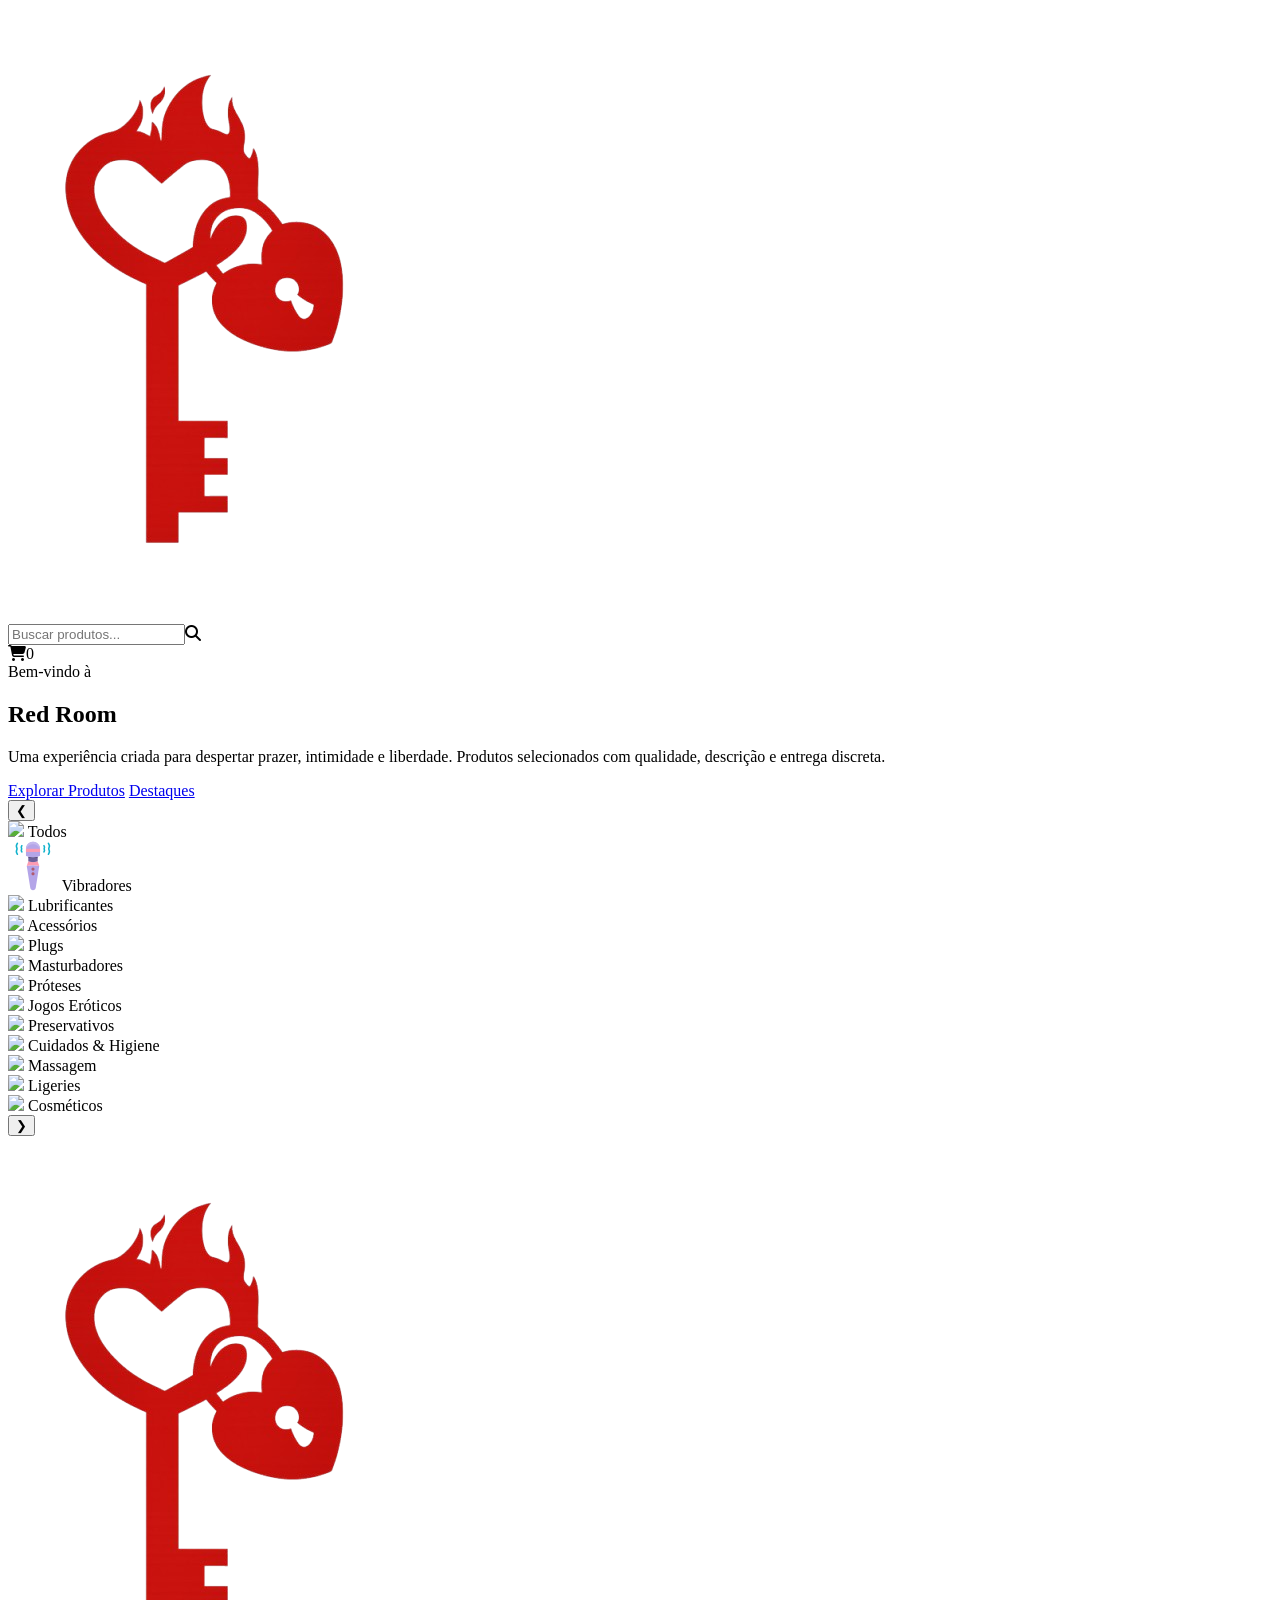
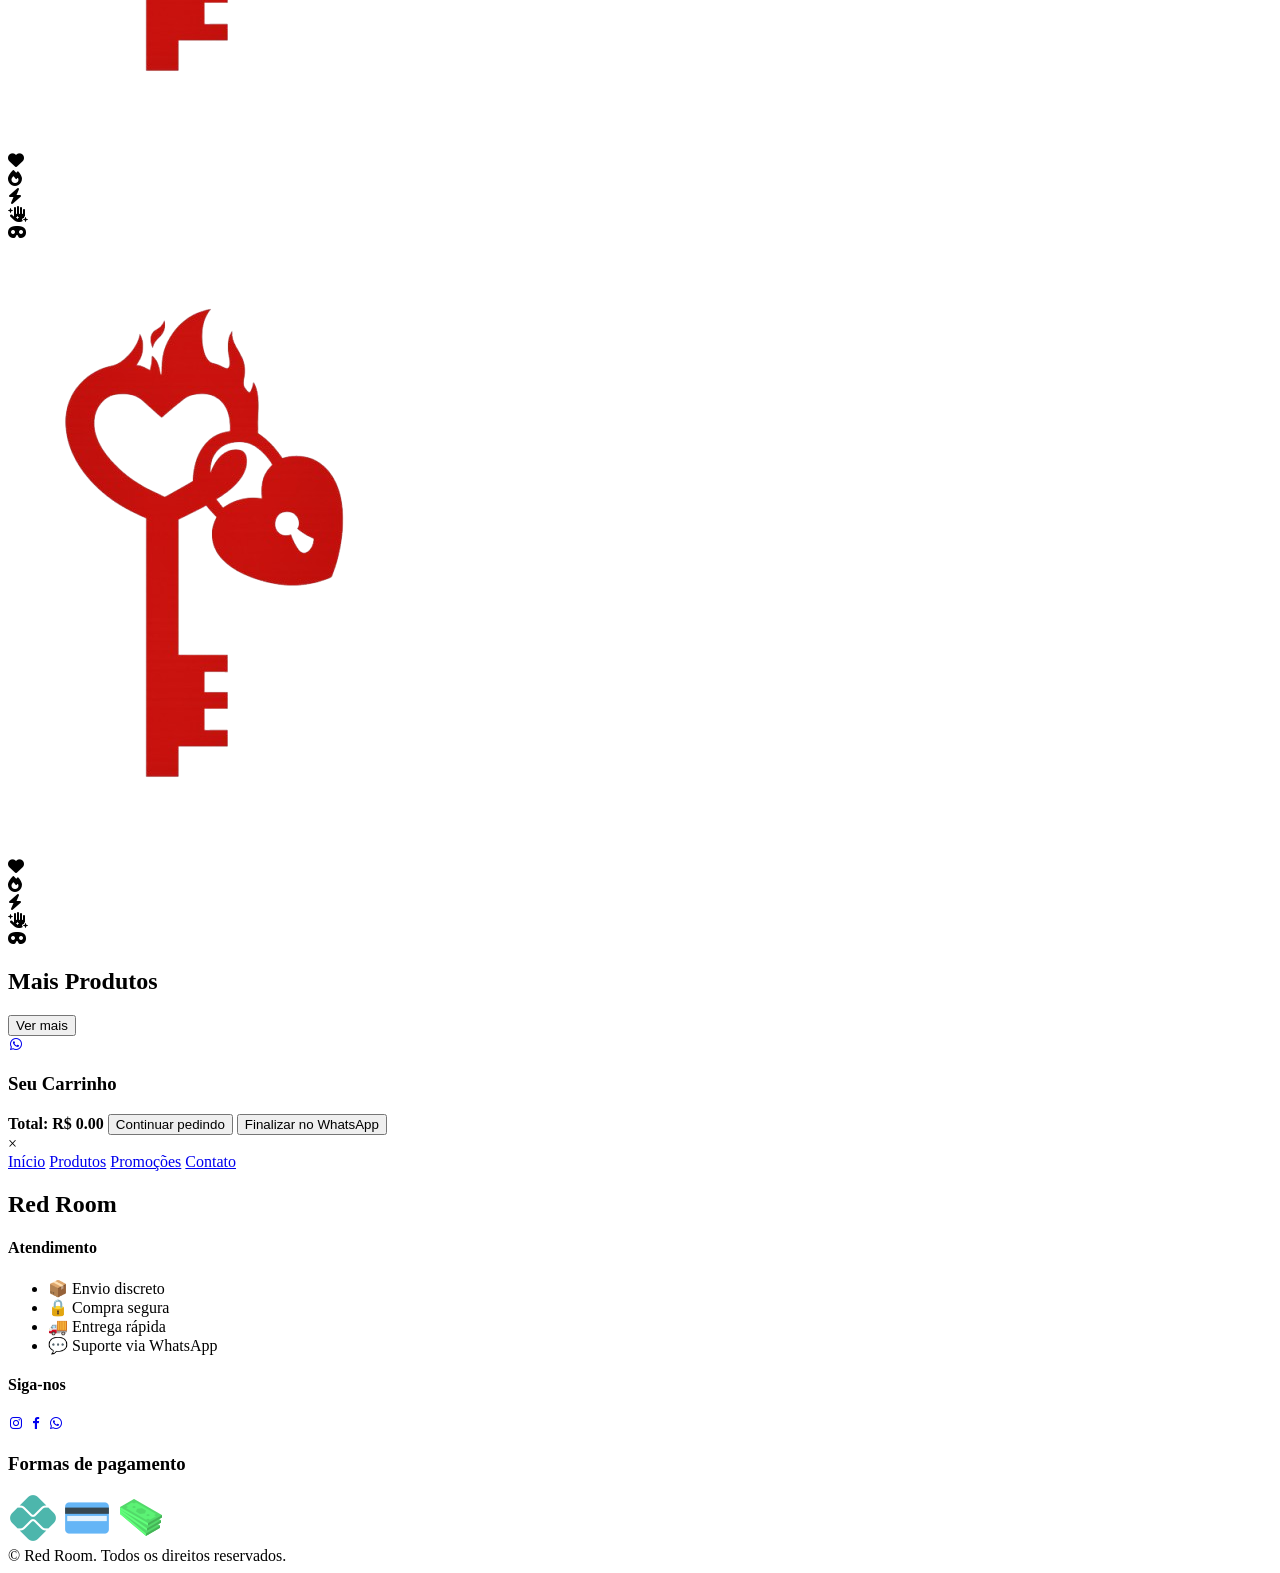
==== commit a1c5d6c1: "Update index.html" ====
--- a/index.html
+++ b/index.html
@@ -8,1320 +8,9 @@
 <meta name="viewport" content="width=device-width, initial-scale=1.0" />
 <title>Red Room — Loja</title>
 <link rel="stylesheet" href="style.css">
+<link rel="stylesheet" href="mobile.css">
 <link rel="stylesheet" href="https://cdnjs.cloudflare.com/ajax/libs/font-awesome/6.5.0/css/all.min.css">
 <link href="https://cdn.jsdelivr.net/npm/boxicons@latest/css/boxicons.min.css" rel="stylesheet">
-
-
-<style>
-:root{
-  --bg:#ffe0e9;
-  --surface:#151515;
-  --card:#1b1b1b;
-  --accent:#e50914;
-  --accent-2:#ff4d5a;
-  --text:#000000;
-  --muted:#37393d;
-  --radius:12px;
-}
-
-*{
-  margin:0;
-  padding:0;
-  box-sizing:border-box;
-  font-family:Poppins,system-ui,-apple-system,sans-serif
-}
-
-body{
-  background: #fff;
-  color:var(--text)
-}
-
-a{text-decoration:none;color:inherit}
-
-/* =========================
-   NAVBAR
-========================= */
-.navbar{
-  display:flex;
-  align-items:center;
-  justify-content:space-between;
-  padding:2px 32px;
-  background: var(--bg);
-  position:sticky;
-  top:0;
-  z-index:50;
-}
-
-.logo{
-  display:flex;
-  align-items:center;
-  gap:10px;
-  font-size:1.6rem;
-  font-weight:500;
-  color:var(--accent)
-}
-
-.logo .logo span{
-  color: #000;
-}
-
-.logo img{
-  width:80px;
-  transform: rotate(56deg);
-}
-
-.search{
-  flex:1;
-  margin:0 30px;
-  position:relative
-}
-
-.search input{
-  width:50%;
-  margin-left: 35rem;
-  padding:12px 44px 12px 18px;
-  border-radius:30px;
-  border: 1px solid #3f0a0a;
-  background:#ffffff;
-  color:#fff
-}
-
-.search i{
-  position:absolute;
-  right:18px;
-  top:50%;
-  transform:translateY(-50%);
-  color:#f33e3e
-}
-
-.cart-btn{
-  position:relative;
-  font-size:1.5rem;
-  cursor:pointer;
-  color: #030303;
-}
-
-.cart-count{
-  position:absolute;
-  top:-6px;
-  right:-10px;
-  background:var(--accent);
-  color:#fff;
-  font-size:.7rem;
-  padding:3px 6px;
-  border-radius:50%
-}
-
-/* =========================
-   WELCOME SECTION
-========================= */
-.welcome{
-  min-height: 80vh;
-  display: flex;
-  align-items: center;
-  justify-content: center;
-  padding: 60px 20px;
-
-  background:
-    linear-gradient(
-      to bottom,
-      #0b0206f1,
-      #2a0012dc,
-      #2a0012c5,
-      #0d0d0dec
-    ),
-    url("imagens/room.jpg") center / cover no-repeat;
-
-  background-attachment: fixed; /* 🔑 IMAGEM FIXA */
-
-  color: #fff;
-  text-align: center;
-}
-
-
-.welcome-content{
-  max-width: 680px;
-}
-
-.welcome-tag{
-  display: inline-block;
-  margin-bottom: 14px;
-  font-size: 0.85rem;
-  letter-spacing: 2px;
-  color: #ff4d7e;
-  text-transform: uppercase;
-}
-
-.welcome h1{
-  font-size: clamp(2.4rem, 5vw, 3.6rem);
-  font-weight: 800;
-  margin-bottom: 20px;
-}
-
-.welcome p{
-  font-size: 1.05rem;
-  line-height: 1.7;
-  color: #e6e6e6;
-  margin-bottom: 36px;
-}
-
-/* BOTÕES */
-.welcome-actions{
-  display: flex;
-  justify-content: center;
-  gap: 18px;
-  flex-wrap: wrap;
-}
-
-.btn-primary{
-  padding: 14px 32px;
-  border-radius: 999px;
-  background: linear-gradient(135deg,#ff004f,#ff4d7e);
-  color: #fff;
-  font-weight: 700;
-  text-decoration: none;
-  transition: .3s;
-}
-
-.btn-primary:hover{
-  transform: translateY(-2px);
-  box-shadow: 0 12px 30px rgba(255,0,79,.4);
-}
-
-.btn-secondary{
-  padding: 14px 32px;
-  border-radius: 999px;
-  border: 2px solid rgba(255,255,255,.3);
-  color: #fff;
-  font-weight: 600;
-  text-decoration: none;
-  transition: .3s;
-}
-
-.btn-secondary:hover{
-  background: rgba(255, 163, 163, 0.466);
-}
-
-
-
-
-/* =========================
-   CARROSSEL DE CATEGORIAS
-========================= */
-.categories-wrapper{
-  position:relative;
-  display:flex;
-  align-items:center;
-}
-
-.categories{
-  display:flex;
-  gap:28px;
-  overflow-x:auto;
-  padding:30px 40px;
-  scroll-behavior:smooth;
-
-  scrollbar-width:none; /* Firefox */
-}
-
-.categories::-webkit-scrollbar{
-  display:none; /* Chrome, Edge, Safari */
-}
-
-.category{
-  text-align:center;
-  min-width:90px;
-  cursor:pointer;
-  user-select:none;
-}
-
-.category img{
-  width:60px;
-  height:60px;
-  border-radius:50%;
-  object-fit:cover;
-  border:1px solid var(--accent);
-  display: none;
-}
-
-.category span{
-  display:block;
-  margin-top:8px;
-  color:#272727;
-  font-size:.7rem;
-  text-decoration:none;
-  font-weight:700;
-  position:relative;
-  transition:.2s;
-}
-
-.category span::after{
-  content:'';
-  position:absolute;
-  left:0;
-  bottom:-6px;
-  width:0;
-  height:2px;
-  background:var(--accent);
-  transition:.25s;
-}
-
-.category span:hover{
-  color:var(--accent);
-}
-
-.category span:hover::after{
-  width:100%;
-}
-
-/* =========================
-   BOTÕES DE NAVEGAÇÃO
-========================= */
-.cat-nav{
-  position:absolute;
-  top:50%;
-  transform:translateY(-50%);
-  width:44px;
-  height:44px;
-  border-radius:50%;
-  border:none;
-  background:transparent;
-  color:#f58181;
-  font-size:2.2rem;
-  cursor:pointer;
-  z-index:10;
-  transition:.3s;
-
-  align-items:center;
-  justify-content:center;
-}
-
-.cat-nav:hover{
-  color:#f73f3f;
-  transform:translateY(-50%) scale(2);
-}
-
-.cat-nav.left{ left:5px; }
-.cat-nav.right{ right:5px; }
-
-
-
-/* =========================
-   WELCOME
-========================= */
-.welcome_img{
-  padding:120px;
-  margin-bottom: 40px;
-  background: linear-gradient(
-      to bottom,
-      #0b0206f1,
-      #2a0012dc,
-      #2a0012c5,
-      #0d0d0dec
-    ),
-    url("imagens/room.jpg") center / cover no-repeat;
-  background-attachment: fixed;
-  text-align:center;
-}
-
-.welcome_img h2{
-  font-size:3.2rem;
-  margin-bottom:10px;
-  color: #fc0202;
-  
-}
-
-.welcome_img p{
-  font-size: 30px;
-  color:#ffffff;
-  max-width:720px;
-  margin:auto
-}
-
-/* =========================
-   PRODUTOS
-========================= */
-.products{padding:60px}
-
-.products-grid{
-  display:grid;
-  gap:20px;
-
-  /* auto-ajusta o número de colunas conforme o tamanho da tela */
-  grid-template-columns:repeat(auto-fit, minmax(180px, 1fr));
-}
-
-.product-card{
-  width: 100%;        /* largura total do grid cell */
-  border-radius:var(--radius);
-  border:1px solid #a7a7a7;
-  background:#fff;
-
-  display:flex;
-  flex-direction:column;
-  align-items:center;
-  justify-content:flex-start;
-  padding:10px;
-}
-
-
-
-.product-card img{
-  width:100%;       /* ocupa toda a largura do card */
-  height:140px;     /* altura fixa para manter proporção */
-  object-fit:contain;
-  border-radius:14px 14px 0 0;
-}
-
-.product-info{margin-top:12px}
-
-.product-info h3{
-  font-size:0.9rem;
-  margin-bottom:6px;
-  color: #0b0b0b;
-  margin:2px 0 4px 0;
-}
-
-.product-info p{
-  font-size:.65rem;
-  color:var(--muted);
-  min-height:32px;
-}
-
-.price{
-  font-size:1rem;
-  font-weight:600;
-  color:var(--accent);
-  margin:6px 0;
-}
-
-.actions{
-  display:flex;
-  gap:6px;
-  width: 100%;
-}
-
-.actions button{
-  flex:1;
-  padding:6px 0;
-  font-size:0.8rem;
-  border:none;
-  border-radius:10px;
-  cursor:pointer;
-  font-weight:500
-}
-
-.buy{
-  background:var(--accent);
-  color:#fff
-}
-
-.view{
-  background:#2b2b2b;
-  color:#fff
-}
-
-/* =========================
-   MODAL PRODUTO — FINAL
-========================= */
-
-/* OVERLAY */
-.modal{
-  position:fixed;
-  inset:0;
-  background:rgba(0,0,0,.82);
-  display:none;
-  align-items:center;
-  justify-content:center;
-  z-index:200;
-}
-.modal.active{display:flex}
-
-/* CAIXA */
-.modal-box{
-  position:relative;
-  background:linear-gradient(180deg,#ffffff,#e4e4e4);
-  border-radius:22px;
-
-  max-width:960px;
-  width:72%;
-
-  max-height:90vh;        /* 🔑 LIMITE DA TELA */
-  overflow-y:auto;        /* 🔑 ROLAGEM */
-
-  padding:36px;
-  box-shadow:0 40px 120px rgba(0,0,0,.85);
-
-    scrollbar-width: none;       /* Firefox */
-  -ms-overflow-style: none;    /* IE / Edge antigo */
-}
-
-.modal-box::-webkit-scrollbar{
-  width: 0;
-  height: 0;
-}
-
-/* =========================
-   ESTRUTURA
-========================= */
-
-#modalProduct{
-  display:flex;
-  flex-direction:column;
-  gap:28px;
-}
-
-/* ---------- TOPO (2 COLUNAS) ---------- */
-.modal-top{
-  display:grid;
-  grid-template-columns:1fr 1fr;
-  gap:40px;
-}
-
-/* =========================
-   COLUNA ESQUERDA — GALERIA
-========================= */
-.left-col{
-  display:flex;
-  gap:18px;
-  align-items:center;
-
-  max-height:520px;
-}
-
-.gallery{
-  width:380px;
-  height:420px;
-
-  display:flex;
-  align-items:center;
-  justify-content:center;
-
-  background:#fff;
-  border-radius:16px;
-  padding:20px;
-
-  flex-shrink:0; /* 🔑 impede qualquer deformação */
-}
-
-.gallery img{
-  max-width:100%;
-  max-height:100%;
-  object-fit:contain;
-}
-
-
-
-/* MINIATURAS */
-.thumbs{
-  display:flex;
-  flex-direction:column;
-  gap:12px;
-
-  max-height:420px;     /* 🔑 trava altura */
-  overflow-y:auto;
-  overflow-x:hidden;
-
-  padding-right:6px;
-
-  scrollbar-width:none;
-  -ms-overflow-style:none;
-}
-
-.thumbs::-webkit-scrollbar{
-  width:0;
-}
-
-.thumbs img{
-  width:68px;
-  height:68px;
-  object-fit:cover;
-  cursor:pointer;
-  opacity:.6;
-  transition:.25s;
-}
-
-.thumbs img:hover{
-  opacity:1;
-  transform:scale(1.05);
-}
-
-.thumbs img.active{
-  opacity:1;
-  border-radius:8px;
-}
-
-
-
-/* =========================
-   COLUNA DIREITA — AÇÃO
-========================= */
-.right-col h1{
-  font-size:1.15rem;
-  margin-bottom:14px;
-  color:#000000;
-}
-
-/* PREÇOS */
-.prices{
-  display:flex;
-  flex-direction:column;
-  gap:6px;
-  margin-bottom:26px;
-}
-
-.old-price{
-  text-decoration: line-through;
-  color:#999;
-  font-size:14px;
-}
-
-.price .old-price{
-  font-size: 0.8rem;
-}
-
-.new-price{
-  color:#e50914;
-  font-size:20px;
-  font-weight:700;
-}
-
-.discount-tag{
-  background:#e50914;
-  color:#fff;
-  font-size:11px;
-  padding:4px 7px;
-  margin-left: 8px;
-  border-radius:6px;
-  cursor: pointer;
-}
-
-/* QUANTIDADE */
-.qty{
-  display:flex;
-  align-items:center;
-  gap:18px;
-  margin:28px;
-}
-
-.qty button{
-  width:17px;
-  height:17px;
-  border-radius:10%;
-  border:none;
-  background:#1f1f2e;
-  color:#fff;
-  font-size:0.8rem;
-  cursor:pointer;
-  transition:.25s;
-}
-.qty button:hover{background:var(--accent)}
-
-.qty span{
-  min-width:36px;
-  text-align:center;
-  font-size:1.1rem;
-  font-weight:700;
-  color:#000000;
-}
-
-/* BOTÕES */
-.buy-actions{
-  position: sticky;
-  bottom: 12px;
-
-  display: grid;
-  grid-template-columns: 1fr 1fr;
-  gap: 12px;
-
-  background: none;
-
-  padding: 14px 0 6px;
-  z-index: 5;
-}
-
-
-.buy-actions button{
-  height: 52px;
-  border-radius: 14px;
-
-  display: flex;
-  align-items: center;
-  justify-content: center;
-  gap: 8px;
-
-  font-size: .95rem;
-  font-weight: 700;
-
-  border: none;
-  cursor: pointer;
-
-  transition: 
-    transform .25s,
-    box-shadow .25s,
-    background .25s;
-}
-
-.buy-actions .buy{
-  background: linear-gradient(135deg,#25d366,#1fb856);
-  color: #000;
-}
-
-.buy-actions .buy:hover{
-  transform: translateY(-2px);
-}
-
-
-.buy-actions .whats{
-  background: #fff;
-  color: #00ac3f;
-
-  border: 2px solid #25d366;
-}
-
-.buy-actions .whats:hover{
-  background: #25d366;
-  color: #000000;
-}
-
-
-/* =========================
-   CONTEÚDO ABAIXO (100%)
-========================= */
-.modal-bottom{
-  display:grid;
-  gap:28px;
-}
-
-.modal-block{
-  border-radius:18px;
-  padding:24px;
-}
-
-.modal-block h3{
-  font-size:1.1rem;
-  margin-bottom:10px;
-  color:var(--accent);
-  letter-spacing:.4px;
-}
-
-.modal-block p,
-.modal-block li{
-  font-size:.95rem;
-  color:#000000;
-  line-height:1.7;
-}
-
-.modal-block ul{
-  padding-left:18px;
-  list-style:disc;
-}
-
-.qty button i{
-  font-size:1.4rem;
-  pointer-events:none;
-}
-
-.buy-actions .whats{
-  display:flex;
-  align-items:center;
-  justify-content:center;
-  gap:8px;
-}
-
-.buy-actions .whats i{
-  font-size:1.3rem;
-}
-
-
-.variants{
-  margin-top:10px;
-  max-height: 200px;      /* altura visível */
-  overflow-y: auto;       /* rolagem vertical */
-  padding-right: 2px;     /* espaço p/ scroll invisível */
-  
-  scrollbar-width: none;       /* Firefox */
-  -ms-overflow-style: none;    /* Edge antigo */
-}
-
-.variants::-webkit-scrollbar{
-  width: 0;
-  height: 0;
-}
-
-
-.variant-item{
-  display:flex;
-  justify-content:space-between;
-  align-items:center;
-  margin-bottom:6px;
-}
-
-.variant-item .qty{
-  display:flex;
-  gap:8px;
-}
-
-
-
-/* =========================
-   FECHAR
-========================= */
-.modal-box .close{
-  position:absolute;
-  top:18px;
-  right:22px;
-  font-size:2.2rem;
-  color:#000000;
-  opacity:.7;
-  cursor:pointer;
-  transition:.2s;
-}
-.modal-box .close:hover{opacity:1}
-
-
-/* =========================
-   MODAL CARRINHO — PREMIUM
-========================= */
-.cart-modal{
-  max-width:540px;
-  width:92%;
-  background:#ffffff;
-  border-radius:22px;
-  box-shadow:
-    0 30px 80px rgba(0,0,0,.75),
-    inset 0 1px 0 rgba(255,255,255,.03);
-  padding:26px;
-  animation: cartPop .35s ease;
-}
-
-/* animação elegante */
-@keyframes cartPop{
-  from{
-    opacity:0;
-    transform:scale(.92) translateY(20px);
-  }
-  to{
-    opacity:1;
-    transform:scale(1) translateY(0);
-  }
-}
-
-.cart-modal h3{
-  margin-bottom:18px;
-  font-size:1.6rem;
-  font-weight:700;
-  letter-spacing:.3px;
-  text-align:center;
-}
-
-/* lista de itens */
-#cartItems{
-  max-height:360px;
-  overflow:auto;
-  padding-right:4px;
-  margin-bottom:22px;
-}
-
-/* scrollbar elegante */
-#cartItems::-webkit-scrollbar{
-  width:6px;
-}
-#cartItems::-webkit-scrollbar-thumb{
-  background:#2a2a38;
-  border-radius:10px;
-}
-
-/* item */
-.cart-modal .cart-item{
-  display:flex;
-  align-items:center;
-  gap:14px;
-  padding:14px;
-  border-radius:16px;
-  margin-bottom:14px;
-;
-}
-
-.cart-modal .cart-item img{
-  width:64px;
-  height:64px;
-  object-fit:contain;
-  border-radius:12px;
-  padding:4px;
-}
-
-/* texto */
-.cart-modal .cart-item div{
-  font-size:.9rem;
-  line-height:1.4;
-}
-
-/* ITEM DO CARRINHO */
-
-
-/* BOTÃO REMOVER */
-.remove-item{
-  margin-left:auto;
-  background:none;
-  border:none;
-  color:#9ca3af;
-  cursor:pointer;
-  transition:.25s;
-  display:flex;
-  align-items:center;
-  justify-content:center;
-}
-
-.remove-item i{
-  font-size:1.3rem;
-}
-
-.remove-item:hover{
-  color:#ff4d4d;
-  transform:scale(1.1);
-}
-
-
-/* footer */
-.cart-modal .cart-footer{
-  border-top:1px solid rgba(255,255,255,.08);
-  padding-top:18px;
-}
-
-.cart-modal .cart-footer strong{
-  display:flex;
-  justify-content:space-between;
-  font-size:1.05rem;
-  letter-spacing:.3px;
-}
-
-/* botão finalizar */
-.cart-modal .cart-footer button{
-  width:50%;
-  margin-top:16px;
-  padding:16px;
-  border-radius:18px;
-  font-weight:700;
-  font-size:1rem;
-  background: #25d366;
-  color:#000000;
-  border:none;
-  cursor:pointer;
-  transition:.25s;
-}
-
-.cart-modal .cart-footer button:hover{
-  transform:translateY(-2px);
-}
-
-/* close */
-.cart-modal .close{
-  color:#000000;
-  opacity:.7;
-  transition:.2s;
-}
-.cart-modal .close:hover{
-  opacity:1;
-}
-
-.cart-info{
-  display:flex;
-  flex-direction:column;
-  gap:4px;
-}
-
-.cart-info strong{
-  font-size:.95rem;
-}
-
-.cart-info small{
-  color:var(--muted);
-  font-size:.8rem;
-}
-
-.cart-subtotal{
-  margin-top:4px;
-  font-size:.85rem;
-  color:#ebebe5;
-}
-
-.cart-subtotal b{
-  color:var(--text);
-}
-
-.cart-modal .cart-footer .continue{
-  width:50%;
-  margin-top:10px;
-  padding:14px;
-  border-radius:16px;
-  font-weight:700;
-  font-size:.95rem;
-  background:#25d366;
-  color:#000000;
-  border:1px solid rgba(255,255,255,.08);
-  cursor:pointer;
-  transition:.25s;
-}
-
-/* Carrossel */
-
-.carrossel{
-  overflow:hidden;
-  width:100%;
-  background:var(--bg);
-  padding:8px 0;
-}
-
-.carrossel-container{
-  width:100%;
-}
-
-.slides{
-  display:flex;
-  align-items:center;
-  gap:40px;
-  animation: scroll 18s linear infinite;
-}
-
-.slide{
-  display:flex;
-  align-items:center;
-  justify-content:center;
-  font-size:1.6rem;
-  font-weight:700;
-  letter-spacing:4px;
-  color:var(--accent);
-  opacity:.85;
-  transition:.35s ease;
-  margin-left: 150px;
-}
-
-.slide img{
-  width: 30px;
-  transform: rotate(55deg);
-}
-
-/* ícone herda o tamanho da letra */
-.slide i{
-  font-size:1.4rem;
-}
-
-/* efeito sensual no hover */
-.slide:hover{
-  transform:scale(1.35) rotate(-3deg);
-  opacity:1;
-  filter:drop-shadow(0 0 14px rgba(229,9,20,.6));
-}
-
-@keyframes scroll{
-  from{ transform:translateX(-50%); }
-  to{ transform:translateX(0); }
-}
-
-.section-title{
-  font-size:2rem;
-  margin-bottom:30px;
-  color:var(--accent);
-  text-align:center;
-  letter-spacing:2px;
-}
-
-.products-more{
-  padding:60px;
-}
-
-.load-more{
-  display:flex;
-  justify-content:center;
-  margin-top:40px;
-}
-
-.load-more button{
-  padding:14px 36px;
-  border-radius:30px;
-  border:none;
-  background:var(--accent);
-  color:#fff;
-  font-size:1rem;
-  font-weight:600;
-  cursor:pointer;
-  transition:.3s;
-}
-
-.load-more button:hover{
-  transform:translateY(-3px);
-  box-shadow:0 12px 30px rgba(229,9,20,.45);
-}
-
-
-/* =========================
-   SELO DESTAQUE
-========================= */
-.product-card{
-  position: relative;
-}
-
-.badge-featured{
-  position: absolute;
-  top: 12px;
-  left: 12px;
-  z-index: 3;
-  background:  #dd0f0f;
-  color: #000000;
-  padding: 6px 12px;
-  border-radius: 20px;
-  font-size: 12px;
-  font-weight: 700;
-  letter-spacing: .5px;
-  display: flex;
-  align-items: center;
-  gap: 6px;
-  animation: pulse 2s infinite;
-}
-
-@keyframes pulse{
-  0%{transform: scale(1)}
-  50%{transform: scale(1.05)}
-  100%{transform: scale(1)}
-}
-
-/* =========================
-   BADGES DE PRODUTO
-========================= */
-.product-card{
-  position: relative;
-}
-
-.badge{
-  position: absolute;
-  top: 12px;
-  left: 12px;
-  z-index: 3;
-
-  padding: 6px 14px;
-  border-radius: 20px;
-
-  font-size: 12px;
-  font-weight: 700;
-  letter-spacing: .5px;
-
-  color: #000000;
-  display: flex;
-  align-items: center;
-  gap: 6px;
-  
-}
-
-.badge-novo{
-  position:absolute;
-  top:12px;
-  left:12px;
-  background:#f5e023;
-  color:#000000;
-  font-size:12px;
-  font-weight:700;
-  padding:6px 10px;
-  border-radius:6px;
-  text-transform:uppercase;
-}
-
-
-
-
-/* WHATSAPP FLUTUANTE */
-.whatsapp-float{
-  position:fixed;
-  bottom:36px;
-  right:36px;
-  width:58px;
-  height:58px;
-  border-radius:50%;
-  background:#25d366;
-  color:#000;
-  display:flex;
-  align-items:center;
-  justify-content:center;
-  font-size:2rem;
-  z-index:300;
-  transition:.3s;
-}
-
-.whatsapp-float:hover{
-  transform:scale(1.08) translateY(-4px);
-}
-
-
-/* =========================
-   FOOTER
-========================= */
-.site-footer{
-  display: block;
-  background:linear-gradient(180deg,#0b0b12,#141421);
-  padding:60px 20px 30px;
-  color:#cbd5e1;
-  margin-top:80px;
-}
-
-.footer-container{
-  max-width:1200px;
-  margin:auto;
-  display:grid;
-  grid-template-columns:repeat(4,1fr);
-  gap:40px;
-}
-
-.footer-col h4{
-  margin-bottom:14px;
-  font-size:1.05rem;
-  color:#fff;
-}
-
-.footer-col ul{
-  list-style:none;
-  padding:0;
-}
-
-.footer-col ul li{
-  margin-bottom:10px;
-  font-size:.9rem;
-}
-
-.footer-col ul li a{
-  color:#cbd5e1;
-  text-decoration:none;
-  transition:.2s;
-}
-
-.footer-col ul li a:hover{
-  color:var(--accent);
-}
-
-/* PAGAMENTOS */
-.payment-seals{
-  max-width:1200px;
-  margin: 0 auto 20px;
-
-  text-align:center;
-}
-
-.payment-seals h3{
-  display:block;
-  margin-bottom:16px;
-  font-size:.9rem;
-  color:#ffffff;
-}
-
-.seals{
-  display:flex;
-  justify-content:center;
-  gap:18px;
-  flex-wrap:wrap;
-}
-
-.seals img{
-  height:28px;
-  opacity:.85;
-  transition:.25s;
-}
-
-.seals img:hover{
-  opacity:1;
-  transform:translateY(-2px);
-}
-
-
-/* MARCA */
-.footer-col.brand .logo{
-  font-size:2rem;
-  color:#fff;
-}
-
-.footer-col.brand .logo span{
-  color:var(--accent);
-}
-
-.footer-col.brand p{
-  font-size:.9rem;
-  line-height:1.6;
-  margin-top:10px;
-  color:#9ca3af;
-}
-
-/* =========================
-   LINKS HORIZONTAIS FOOTER
-========================= */
-.footer-links{
-  text-decoration: none;
-  display:flex;
-  justify-content:center;
-  gap:40px;
-  padding-bottom:34px;
-  margin-bottom:40px;
-
-}
-
-.footer-links a{
-  color:#e5e7eb;
-  font-size:.95rem;
-  text-decoration:none;
-  font-weight:500;
-  position:relative;
-  transition:.2s;
-}
-
-.footer-links a::after{
-  content:'';
-  position:absolute;
-  left:0;
-  bottom:-6px;
-  width:0;
-  height:2px;
-  background:var(--accent);
-  transition:.25s;
-}
-
-.footer-links a:hover{
-  color:var(--accent);
-}
-
-.footer-links a:hover::after{
-  width:100%;
-}
-
-
-/* SOCIAL */
-.social{
-  display:flex;
-  gap:14px;
-}
-
-.social a{
-  width:42px;
-  height:42px;
-  display:flex;
-  align-items:center;
-  justify-content:center;
-  border-radius:50%;
-  background:#1f1f2e;
-  color:#fff;
-  font-size:1.3rem;
-  transition:.3s;
-}
-
-.social a:hover{
-  background:var(--accent);
-  transform:translateY(-4px);
-}
-
-/* BASE */
-.footer-bottom{
-  text-align:center;
-  margin-top:50px;
-  font-size:.85rem;
-  color:#9ca3af;
-}
-</style>
 
 </head>
 <body>
@@ -1362,6 +51,11 @@
 
   <section class="categories" id="categories">
 
+  <div class="category all" onclick="filterCat('all')">
+    <img src="img/cat-todos.jpg">
+    <span>Todos</span>
+  </div>
+  
   <div class="category" onclick="filterCat('vibradores')">
     <img src="imagens/icons8-vibrator-50.png">
     <span>Vibradores</span>
@@ -1422,10 +116,7 @@
     <span>Cosméticos</span>
   </div>
 
-  <div class="category all" onclick="filterCat('all')">
-    <img src="img/cat-todos.jpg">
-    <span>Todos</span>
-  </div>
+
 
  </section>
 
@@ -1433,18 +124,7 @@
 
 </div>
 
-<!-- MODAL CARRINHO -->
-<div class="modal" id="cartModal">
-  <div class="modal-box cart-modal">
-    <h3>Seu Carrinho</h3>
-    <div id="cartItems"></div>
-    <div class="cart-footer">
-      <strong>Total: R$ <span id="cartTotal">0.00</span></strong>
-      <button class="continue" onclick="closeCart()">Continuar pedindo</button>
-      <button onclick="checkout()">Finalizar no WhatsApp</button>
-    </div>
-  </div>
-</div>
+
 
 <!-- Carrossel de Ícones -->
 <div class="carrossel">
@@ -1486,6 +166,19 @@
   <i class='bx bxl-whatsapp'></i>
 </a>
 
+<!-- MODAL CARRINHO -->
+<div class="modal" id="cartModal">
+  <div class="modal-box cart-modal">
+    <h3>Seu Carrinho</h3>
+    <div id="cartItems"></div>
+    <div class="cart-footer">
+      <strong>Total: R$ <span id="cartTotal">0.00</span></strong>
+      <button class="continue" onclick="closeCart()">Continuar pedindo</button>
+      <button onclick="checkout()">Finalizar no WhatsApp</button>
+    </div>
+  </div>
+</div>
+
 <!-- MODAL PRODUTO -->
 
 <div class="modal" id="productModal">
@@ -1552,466 +245,6 @@
 </footer>
 
 <script src="products.js"></script>
-<script src="store.js"></script>
-<script>
-/* ================================
-   ESTADO GLOBAL
-================================ */
-let cart = JSON.parse(localStorage.getItem('cart_redroom')) || [];
-let currentProduct = null;
-let q = 1;
-
-/* ================================
-   COMPONENTE DE CARD
-================================ */
-function getBadgeHTML(p){
-  if(p.badge === 'novo'){
-    return `<div class="badge badge-novo">Novo</div>`;
-  }
-  return '';
-}
-
-const DISCOUNT_RULES = [
-  {
-    percent: 29,
-    ids: [1, 5, 7, 18, 45]
-  },
-  {
-    percent: 23,
-    ids: [2, 14, 16, 35, 27, 81, 75, 105]
-  }
-  // você pode adicionar quantos grupos quiser
-];
-
-function getFinalPrice(p){
-  const rule = DISCOUNT_RULES.find(r => r.ids.includes(p.id));
-
-  if(!rule) return p.price; // sem desconto
-
-  return p.price - (p.price * rule.percent / 100);
-}
-
-function getDiscountPercent(p){
-  const rule = DISCOUNT_RULES.find(r => r.ids.includes(p.id));
-  return rule ? rule.percent : 0;
-}
-
-function productCardHTML(p) {
-
-  return `
-    <div class="product-card">
-
-      ${getBadgeHTML(p)}
-
-      <img src="${p.img}" alt="${p.title}">
-
-      <div class="product-info">
-        <h3>${p.title}</h3>
-        <p>${p.desc}</p>
-
-          <div class="price">
-            
-            ${DISCOUNT_RULES.some(r => r.ids.includes(p.id)) ? `
-              <span class="old-price">
-                R$ ${p.price.toFixed(2)}
-              </span>
-            ` : ''}
-            ${getDiscountPercent(p) ? `
-              <span class="discount-tag">
-                -${getDiscountPercent(p)}% OFF
-              </span><br>
-            ` : ''}
-
-            <span class="new-price">
-              R$ ${getFinalPrice(p).toFixed(2)}
-            </span>
-          </div>
-        <div class="actions">
-          <button class="buy" onclick="addToCart(${p.id})">Comprar</button>
-          <button class="view" onclick="openModal(${p.id})">Ver</button>
-        </div>
-      </div>
-    </div>
-  `;
-}
-
-/* ================================
-   PRODUTOS EM DESTAQUE
-================================ */
-function renderFeaturedProducts() {
-  const grid = document.getElementById('productsGrid');
-  if (!grid) return;
-
-  grid.innerHTML = '';
-  products
-    .filter(p => p.featured)
-    .forEach(p => grid.innerHTML += productCardHTML(p));
-}
-
-/* ================================
-   MAIS PRODUTOS (VER MAIS)
-================================ */
-const PRODUCTS_PER_PAGE = 10;
-let currentPage = 1;
-
-function renderMoreProducts() {
-  const grid = document.getElementById('productsMoreGrid');
-  if (!grid) return;
-
-  const normalProducts = products.filter(p => !p.featured);
-  const end = currentPage * PRODUCTS_PER_PAGE;
-  const visible = normalProducts.slice(0, end);
-
-  grid.innerHTML = '';
-  visible.forEach(p => grid.innerHTML += productCardHTML(p));
-
-  const btn = document.getElementById('loadMoreBtn');
-  if (btn && end >= normalProducts.length) {
-    btn.style.display = 'none';
-  }
-}
-
-/* ================================
-   BOTÃO VER MAIS
-================================ */
-const loadMoreBtn = document.getElementById('loadMoreBtn');
-if (loadMoreBtn) {
-  loadMoreBtn.addEventListener('click', () => {
-    currentPage++;
-    renderMoreProducts();
-  });
-}
-
-/* ================================
-   CARRINHO
-================================ */
-function addToCart(id, qty = 1, variant = null){
-  const found = cart.find(
-    i => i.id === id && i.variant === variant
-  );
-
-  if(found) found.qty += qty;
-  else cart.push({ id, qty, variant });
-
-  saveCart();
-}
-
-function saveCart() {
-  localStorage.setItem('cart_redroom', JSON.stringify(cart));
-  renderCart();
-}
-
-function removeItem(cartId){
-  cart = cart.filter(item => item.cartId !== cartId);
-  saveCart();
-}
-
-function renderCart() {
-  const box = document.getElementById('cartItems');
-  if (!box) return;
-
-  box.innerHTML = '';
-  let total = 0;
-
-  cart.forEach(item => {
-    const p = products.find(x => x.id === item.id);
-    if (!p) return;
-
-    const price = item.price ?? getFinalPrice(p);
-    const subtotal = price * item.qty;
-    total += subtotal;
-
-    box.innerHTML += `
-      <div class="cart-item">
-        <img src="${p.img}">
-        <div class="cart-info">
-          <strong>${p.title}</strong>
-          ${item.variant ? `<small>Variação: ${item.variant}</small>` : ''}
-          <small>Qtd: ${item.qty}</small>
-          <div class="cart-subtotal">
-            <b>R$ ${subtotal.toFixed(2)}</b>
-          </div>
-        </div>
-
-        <button class="remove-item" onclick="removeItem('${item.cartId}')">
-          <i class='bx bx-trash'></i>
-        </button>
-      </div>
-    `;
-  });
-
-  document.getElementById('cartTotal').textContent = total.toFixed(2);
-  document.getElementById('cartCount').textContent =
-    cart.reduce((s, i) => s + i.qty, 0);
-}
-
-function openCart() {
-  document.getElementById('cartModal').classList.add('active');
-}
-
-function closeCart() {
-  document.getElementById('cartModal').classList.remove('active');
-}
-
-/* ================================
-   MODAL DE PRODUTO
-================================ */
-let variantQty = {};
-
-function changeVariantQty(name, delta){
-  variantQty[name] += delta;
-  if(variantQty[name] < 0) variantQty[name] = 0;
-
-  document.getElementById(`qty-${name}`).textContent = variantQty[name];
-}
-
-function swapImg(el){
-  const main = document.getElementById('mainImg');
-  if(!main) return;
-
-  main.src = el.src;
-
-  document
-    .querySelectorAll('.thumbs img')
-    .forEach(img => img.classList.remove('active'));
-
-  el.classList.add('active');
-}
-
-function selectVariant(name){
-  if(currentProduct.variantImages?.[name]){
-    document.getElementById('mainImg').src =
-      currentProduct.variantImages[name][0];
-  }
-}
-
-function openModal(id) {
-  const p = products.find(x => x.id === id);
-  if (!p) return;
-
-  const hasVariants = p.variants && p.variants.length > 0;
-
-  currentProduct = p;
-  q = 1;
-
-  variantQty = {};
-  if (hasVariants) {
-    p.variants.forEach(v => variantQty[v.name] = 0);
-  }
-
-  document.getElementById('modalProduct').innerHTML = `
-
-    <div class="modal-top">
-
-<div class="left-col">
-  <div class="thumbs">
-    ${(p.images && p.images.length ? p.images : [p.img]).map((img, i) => `
-      <img 
-        src="${img}"
-        onclick="swapImg(this)"
-        class="${i === 0 ? 'active' : ''}"
-      >
-    `).join('')}
-  </div>
-
-
-  <div class="gallery">
-    <img id="mainImg" src="${(p.images?.[0] || p.img)}" alt="${p.title}">
-  </div>
-</div>
-
-      <div class="right-col">
-        <h1>${p.title}</h1>
-
-        <div class="prices">
-          ${getDiscountPercent(p) ? `
-            <div>
-              <span class="old-price">R$ ${p.price.toFixed(2)}</span>
-              <span class="discount-tag">
-                -${getDiscountPercent(p)}% OFF
-              </span>
-            </div>
-          ` : ''}
-
-          <span class="new-price">
-            R$ ${getFinalPrice(p).toFixed(2)}
-          </span>
-        </div>
-        <div class="buy-actions">
-          <button class="buy" onclick="addFromModal()">Adicionar</button>
-          <button class="whats" onclick="whats()">
-            <i class='bx bxl-whatsapp'></i>
-            WhatsApp
-          </button>
-        </div>
-        ${hasVariants ? `
-          <h4>Escolha o sabor</h4>
-          <div class="variants">
-            ${p.variants.map(v => `
-              <div class="variant-item">
-                <span>${v.name}</span>
-                <div class="qty">
-                  <button onclick="changeVariantQty('${v.name}', -1)">−</button>
-                  <span id="qty-${v.name}">0</span>
-                  <button onclick="changeVariantQty('${v.name}', 1)">+</button>
-                </div>
-              </div>
-            `).join('')}
-          </div>
-          
-        ` : `
-          <div class="qty">
-            <button onclick="qtyChange(-1)">−</button>
-            <span id="qtd">1</span>
-            <button onclick="qtyChange(1)">+</button>
-          </div>
-        `}
-
-      </div>
-    </div>
-    
-    <div class="modal-bottom">
-      <div class="modal-block">
-        <h3>Descrição</h3>
-        <p>${p.desc}</p>
-      </div>
-    </div>
-  `;
-
-  document.getElementById('productModal').classList.add('active');
-}
-
-function closeModal() {
-  document.getElementById('productModal').classList.remove('active');
-}
-
-/* ================================
-   QUANTIDADE MODAL
-================================ */
-function qtyChange(v) {
-  q += v;
-  if (q < 1) q = 1;
-  document.getElementById('qtd').textContent = q;
-}
-
-function addFromModal(){
-  const p = currentProduct;
-
-  if(p.variants?.length){
-    Object.entries(variantQty).forEach(([name, qty]) => {
-      if(qty > 0){
-        const cartId = `${p.id}-${name}`;
-
-        const found = cart.find(i => i.cartId === cartId);
-        if(found){
-          found.qty += qty;
-        } else {
-          cart.push({
-            cartId,
-            id: p.id,
-            title: p.title,
-            variant: name,
-            price: getFinalPrice(p),
-            qty
-          });
-        }
-      }
-    });
-  } else {
-    const cartId = `${p.id}`;
-
-    const found = cart.find(i => i.cartId === cartId);
-    if(found){
-      found.qty += q;
-    } else {
-      cart.push({
-        cartId,
-        id: p.id,
-        title: p.title,
-        price: getFinalPrice(p),
-        qty: q
-      });
-    }
-  }
-
-  saveCart();
-  closeModal();
-}
-
-function scrollCats(dir){
-  const el = document.getElementById('categories');
-  const scrollAmount = 260; // distância por clique
-  el.scrollBy({ left: scrollAmount * dir, behavior: 'smooth' });
-}
-
-/* ================================
-   WHATSAPP
-================================ */
-function whats() {
-  const msg = `Olá, tenho interesse no produto ${currentProduct.title} (Qtd: ${q})`;
-  window.open(
-    `https://wa.me/5564993286584?text=${encodeURIComponent(msg)}`,
-    '_blank'
-  );
-}
-
-/* ================================
-   FILTRO POR CATEGORIA
-================================ */
-function filterCat(cat) {
-  const grid = document.getElementById('productsMoreGrid');
-  if (!grid) return;
-
-  const list =
-    cat === 'all'
-      ? products.filter(p => !p.featured)
-      : products.filter(p => p.cat === cat && !p.featured);
-
-  grid.innerHTML = '';
-  list.forEach(p => grid.innerHTML += productCardHTML(p));
-}
-
-/* ================================
-   BUSCA
-================================ */
-const searchInput = document.getElementById('searchInput');
-if (searchInput) {
-  searchInput.addEventListener('input', e => {
-    const v = e.target.value.toLowerCase();
-    const result = products.filter(
-      p => p.title.toLowerCase().includes(v) && !p.featured
-    );
-
-    const grid = document.getElementById('productsMoreGrid');
-    grid.innerHTML = '';
-    result.forEach(p => grid.innerHTML += productCardHTML(p));
-  });
-}
-
-/* ================================
-   CHECKOUT
-================================ */
-function checkout() {
-  let msg = 'Pedido Red Room:%0A';
-
-  cart.forEach(i => {
-    const p = products.find(x => x.id === i.id);
-    if (p) msg += `${p.title} x${i.qty}%0A`;
-  });
-
-  window.open(
-    `https://wa.me/556464993286584?text=${msg}`,
-    '_blank'
-  );
-}
-
-document.getElementById('year').textContent = new Date().getFullYear();
-/* ================================
-   INIT
-================================ */
-renderFeaturedProducts();
-renderMoreProducts();
-renderCart();
-</script>
+<script src="script.js"></script>
 </body>
 </html>
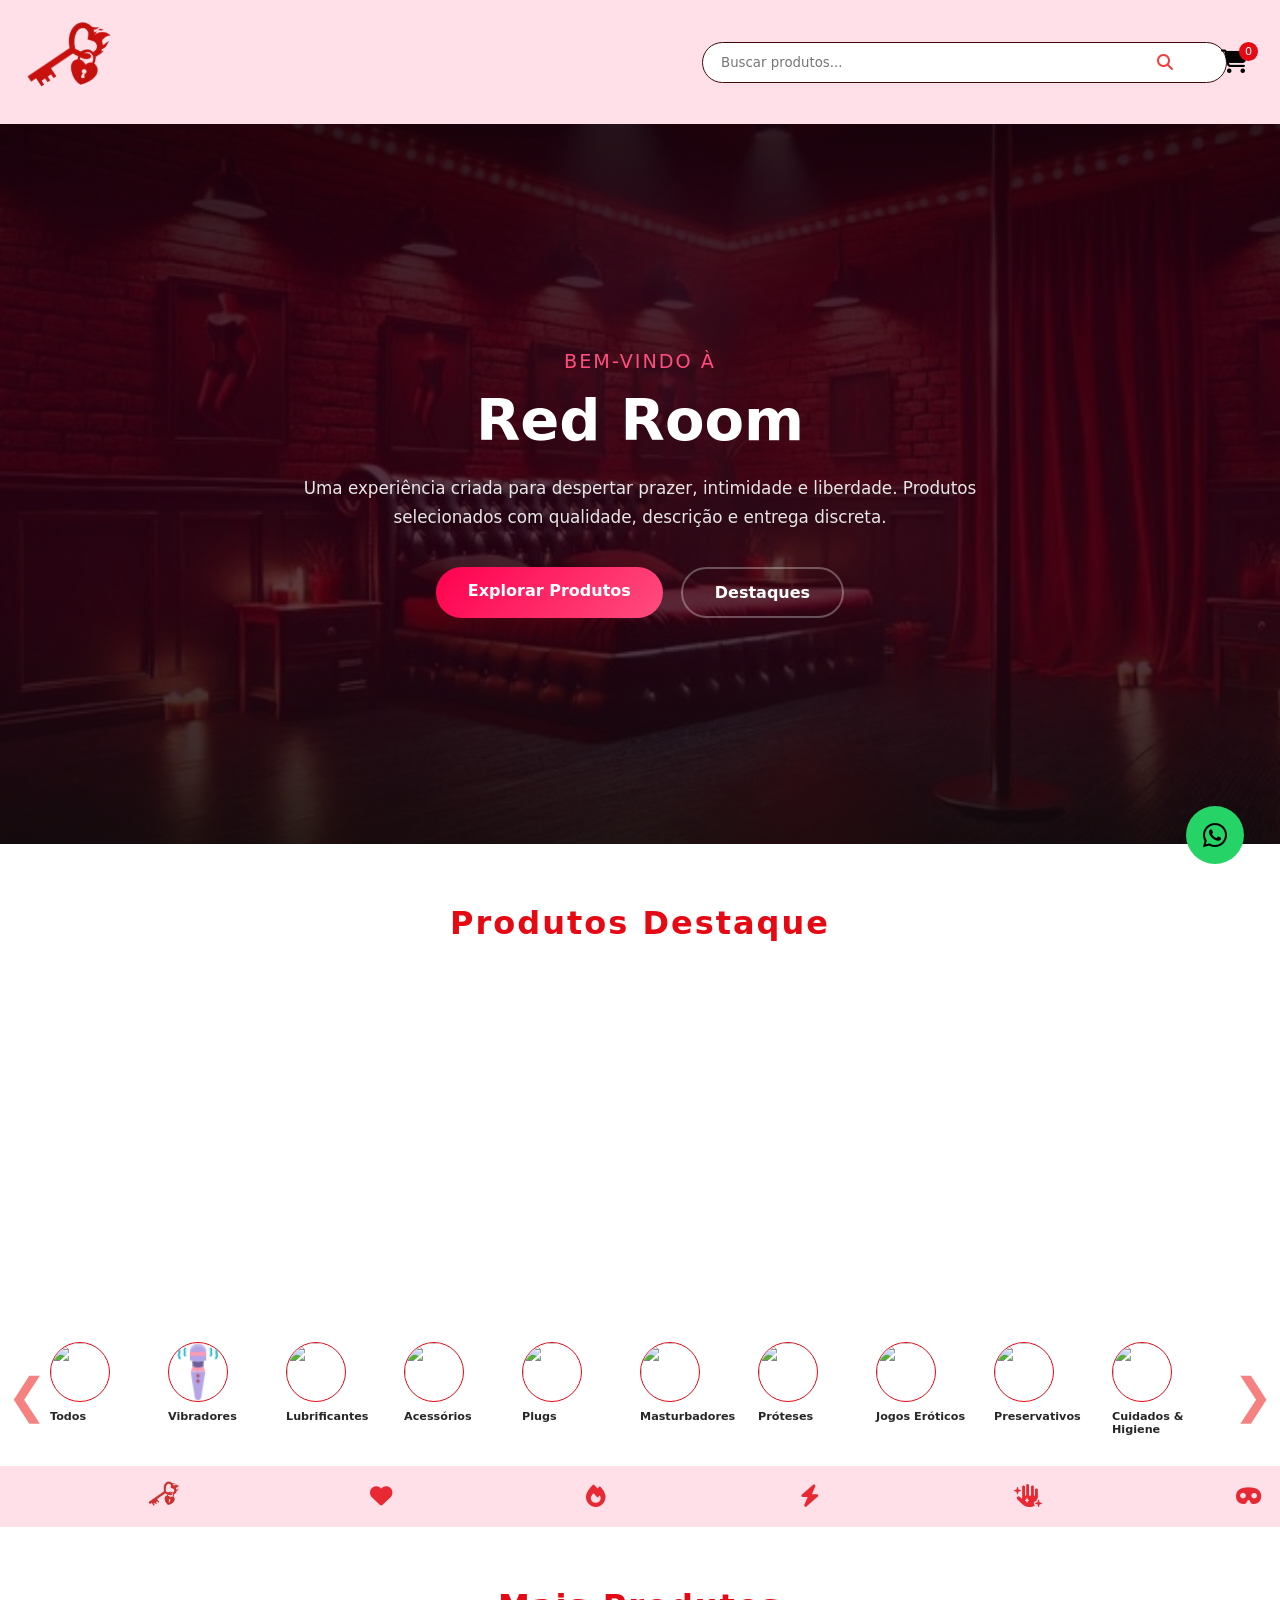
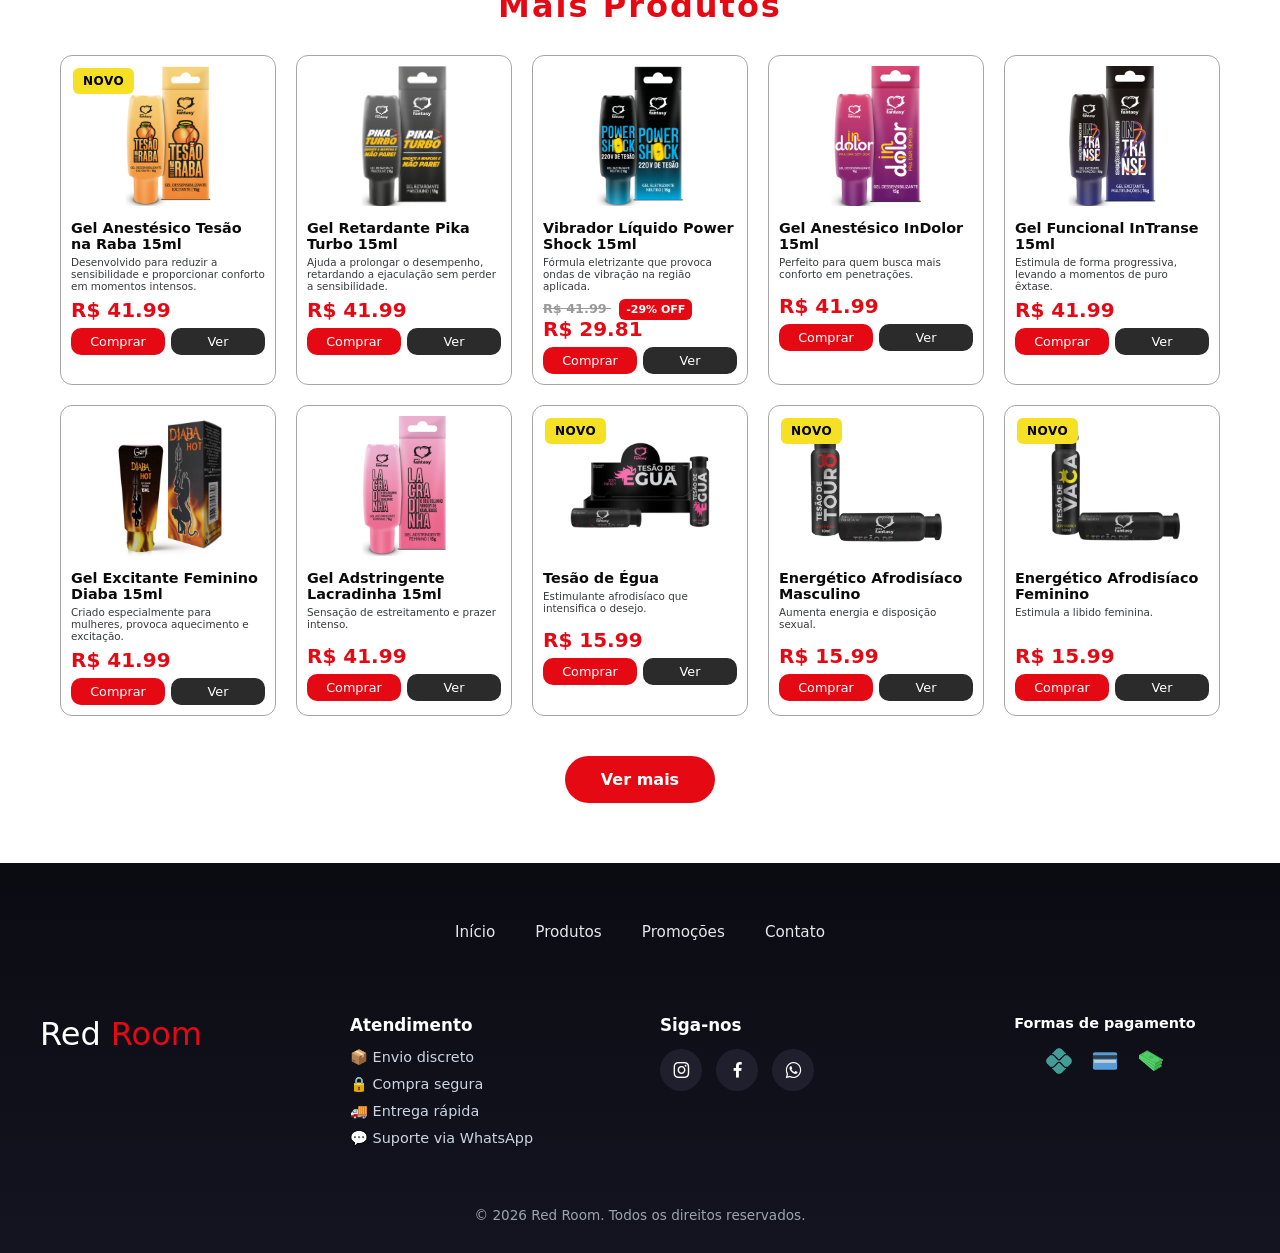
==== commit 2b52b563: "Update index.html" ====
--- a/index.html
+++ b/index.html
@@ -38,7 +38,13 @@
 </section>
 
 <section class="products" id="featured">
-  <div class="products-grid" id="productsGrid"></div>
+  <h2 class="section-title">Produtos Destaque</h2>
+
+  <!-- Primeira linha -->
+  <div class="products-grid" id="productsGridTop"></div>
+
+  <!-- Segunda linha -->
+  <div class="products-grid" id="productsGridBottom"></div>
 </section>
 
 <!--  IMAGEM DE FUNDO  -->
@@ -248,3 +254,4 @@
 <script src="script.js"></script>
 </body>
 </html>
+
--- a/style.css
+++ b/style.css
@@ -1,466 +1,1310 @@
-/* =========================
-   MOBILE — ATÉ 768px
-========================= */
-@media (max-width: 768px){
-  body{
-    width: 100%;
+:root{
+  --bg:#ffe0e9;
+  --surface:#151515;
+  --card:#1b1b1b;
+  --accent:#e50914;
+  --accent-2:#ff4d5a;
+  --text:#000000;
+  --muted:#37393d;
+  --radius:12px;
+}
+
+*{
+  margin:0;
+  padding:0;
+  box-sizing:border-box;
+  font-family:Poppins,system-ui,-apple-system,sans-serif
+}
+
+body{
+    background: linear-gradient(
+      to bottom,
+      #0b0206f1,
+      #2a0012dc,
+      #2a0012c5,
+      #0d0d0dec
+    ),
+    url("imagens/room.jpg") center / cover no-repeat;
+  background-attachment: fixed;
+  color:var(--text)
+}
+
+a{text-decoration:none;color:inherit}
+
+/* =========================
+   NAVBAR
+========================= */
+.navbar{
+  display:flex;
+  align-items:center;
+  justify-content:space-between;
+  padding:2px 32px;
+  background: var(--bg);
+  position:sticky;
+  top:0;
+  z-index:50;
+}
+
+.logo{
+  display:flex;
+  align-items:center;
+  gap:10px;
+  font-size:1.6rem;
+  font-weight:500;
+  color:var(--accent)
+}
+
+.logo .logo span{
+  color: #000;
+}
+
+.logo img{
+  width:80px;
+  transform: rotate(56deg);
+}
+
+.search{
+  flex:1;
+  margin:0 30px;
+  position:relative
+}
+
+.search input{
+  width:50%;
+  margin-left: 35rem;
+  padding:12px 44px 12px 18px;
+  border-radius:30px;
+  border: 1px solid #3f0a0a;
+  background:#ffffff;
+  color:#fff
+}
+
+.search i{
+  position:absolute;
+  right:18px;
+  top:50%;
+  transform:translateY(-50%);
+  color:#f33e3e
+}
+
+.cart-btn{
+  position:relative;
+  font-size:1.5rem;
+  cursor:pointer;
+  color: #030303;
+}
+
+.cart-count{
+  position:absolute;
+  top:-6px;
+  right:-10px;
+  background:var(--accent);
+  color:#fff;
+  font-size:.7rem;
+  padding:3px 6px;
+  border-radius:50%
+}
+
+/* =========================
+   WELCOME SECTION
+========================= */
+.welcome{
+  min-height: 80vh;
+  display: flex;
+  align-items: center;
+  justify-content: center;
+  padding: 60px 20px;
+  color: #fff;
+  text-align: center;
+}
+
+
+.welcome-content{
+  max-width: 680px;
+}
+
+.welcome-tag{
+  display: inline-block;
+  margin-bottom: 14px;
+  font-size: 1.2rem;
+  letter-spacing: 2px;
+  color: #ff4d7e;
+  text-transform: uppercase;
+}
+
+.welcome h1{
+  font-size: clamp(2.4rem, 5vw, 3.6rem);
+  font-weight: 800;
+  margin-bottom: 20px;
+}
+
+.welcome p{
+  font-size: 1.05rem;
+  line-height: 1.7;
+  color: #e6e6e6;
+  margin-bottom: 36px;
+}
+
+/* BOTÕES */
+.welcome-actions{
+  display: flex;
+  justify-content: center;
+  gap: 18px;
+  flex-wrap: wrap;
+}
+
+.btn-primary{
+  padding: 14px 32px;
+  border-radius: 999px;
+  background: linear-gradient(135deg,#ff004f,#ff4d7e);
+  color: #fff;
+  font-weight: 700;
+  text-decoration: none;
+  transition: .3s;
+}
+
+.btn-primary:hover{
+  transform: translateY(-2px);
+}
+
+.btn-secondary{
+  padding: 14px 32px;
+  border-radius: 999px;
+  border: 2px solid rgba(255,255,255,.3);
+  color: #fff;
+  font-weight: 600;
+  text-decoration: none;
+  transition: .3s;
+}
+
+.btn-secondary:hover{
+  background: rgb(255, 163, 163);
+  color: #000;
+}
+
+
+
+
+/* =========================
+   CARROSSEL DE CATEGORIAS
+========================= */
+.categories-wrapper{
+  background: #fff;
+  position:relative;
+  display:flex;
+  align-items:center;
+}
+
+.categories{
+  width: 100%;
+  display:flex;
+  gap:28px;
+  margin: 0 50px 0 50px;
+  overflow-x:auto;
+  padding:30px 0;
+  scroll-behavior:smooth;
+
+  scrollbar-width:none; /* Firefox */
+}
+
+.categories::-webkit-scrollbar{
+  display:none; /* Chrome, Edge, Safari */
+}
+
+.category{
+ 
+  min-width:90px;
+  cursor:pointer;
+  user-select:none;
+}
+
+.category img{
+  width:60px;
+  height:60px;
+  border-radius:50%;
+  object-fit:cover;
+  border:1px solid var(--accent);
+  display: flex;
+}
+
+.category span{
+  display:block;
+  margin-top:8px;
+  color:#272727;
+  font-size:.7rem;
+  text-decoration:none;
+  font-weight:700;
+  position:relative;
+  transition:.2s;
+}
+
+.category span::after{
+  content:'';
+  position:absolute;
+  left:0;
+  bottom:-6px;
+  width:0;
+  height:2px;
+  background:var(--accent);
+  transition:.25s;
+}
+
+.category span:hover{
+  color:var(--accent);
+}
+
+.category span:hover::after{
+  width:100%;
+}
+
+/* =========================
+   BOTÕES DE NAVEGAÇÃO
+========================= */
+.cat-nav{
+  position:absolute;
+  top:50%;
+  transform:translateY(-50%);
+  width:44px;
+  height:44px;
+  border-radius:50%;
+  border:none;
+  background:transparent;
+  color:#f58181;
+  font-size:3rem;
+  cursor:pointer;
+  z-index:10;
+  transition:.3s;
+
+  align-items:center;
+  justify-content:center;
+}
+
+.cat-nav:hover{
+  color:#f73f3f;
+
+}
+
+.cat-nav.left{ left:5px; }
+.cat-nav.right{ right:5px; }
+
+
+
+/* =========================
+   WELCOME
+========================= */
+.welcome_img{
+  padding:120px;
+  margin-bottom: 40px;
+
+  text-align:center;
+}
+
+.welcome_img h2{
+  font-size:3.2rem;
+  margin-bottom:10px;
+  color: #fc0202;
+  
+}
+
+.welcome_img p{
+  font-size: 30px;
+  color:#ffffff;
+  max-width:720px;
+  margin:auto
+}
+
+/* =========================
+   PRODUTOS
+========================= */
+.products{
+  padding:60px;
+  background: #fff;
+}
+
+.products-grid{
+  display:grid;
+  gap:20px;
+
+  /* auto-ajusta o número de colunas conforme o tamanho da tela */
+  grid-template-columns:repeat(auto-fit, minmax(180px, 1fr));
+}
+
+.product-card{
+  width: 100%;        /* largura total do grid cell */
+  border-radius:var(--radius);
+  border:1px solid #a7a7a7;
+  background:#fff;
+
+  display:flex;
+  flex-direction:column;
+  align-items:center;
+  justify-content:flex-start;
+  padding:10px;
+}
+
+
+
+.product-card img{
+  width:100%;       /* ocupa toda a largura do card */
+  height:140px;     /* altura fixa para manter proporção */
+  object-fit:contain;
+  border-radius:14px 14px 0 0;
+}
+
+.product-info{margin-top:12px}
+
+.product-info h3{
+  font-size:0.9rem;
+  margin-bottom:6px;
+  color: #0b0b0b;
+  margin:2px 0 4px 0;
+}
+
+.product-info p{
+  font-size:.65rem;
+  color:var(--muted);
+  min-height:32px;
+}
+
+.price{
+  font-size:1rem;
+  font-weight:600;
+  color:var(--accent);
+  margin:6px 0;
+}
+
+.actions{
+  display:flex;
+  gap:6px;
+  width: 100%;
+}
+
+.actions button{
+  flex:1;
+  padding:6px 0;
+  font-size:0.8rem;
+  border:none;
+  border-radius:10px;
+  cursor:pointer;
+  font-weight:500
+}
+
+.buy{
+  background:var(--accent);
+  color:#fff
+}
+
+.view{
+  background:#2b2b2b;
+  color:#fff
+}
+
+/* =========================
+   MODAL PRODUTO — FINAL
+========================= */
+
+/* OVERLAY */
+.modal{
+  position:fixed;
+  inset:0;
+  background:rgba(0,0,0,.82);
+  display:none;
+  align-items:center;
+  justify-content:center;
+  z-index:200;
+}
+.modal.active{display:flex}
+
+/* CAIXA */
+.modal-box{
+  position:relative;
+  background: #fff;
+  border-radius:22px;
+
+  max-width:960px;
+  width:72%;
+
+  max-height:90vh;        /* 🔑 LIMITE DA TELA */
+  overflow-y:auto;        /* 🔑 ROLAGEM */
+
+  padding:36px;
+  box-shadow:0 40px 120px rgba(0,0,0,.85);
+
+    scrollbar-width: none;       /* Firefox */
+  -ms-overflow-style: none;    /* IE / Edge antigo */
+}
+
+.modal-box::-webkit-scrollbar{
+  width: 0;
+  height: 0;
+}
+
+.modal-box .close{
+  position:absolute;
+  z-index:9999; /* acima do carrossel */
+}
+
+
+/* =========================
+   ESTRUTURA
+========================= */
+
+#modalProduct{
+  display:flex;
+  flex-direction:column;
+  gap:28px;
+}
+
+/* ---------- TOPO (2 COLUNAS) ---------- */
+.modal-top{
+  display:grid;
+  grid-template-columns:1fr 1fr;
+  gap:40px;
+}
+
+/* =========================
+   COLUNA ESQUERDA — GALERIA
+========================= */
+.left-col{
+  display:flex;
+  gap:8px;
+  align-items:center;
+
+  max-height:520px;
+}
+
+.gallery{
+  width:380px;
+  height:420px;
+
+  display:flex;
+  align-items:center;
+  justify-content:center;
+
+  background:#fff;
+  border-radius:16px;
+  padding:10px;
+
+  flex-shrink:0; /* 🔑 impede qualquer deformação */
+}
+
+.gallery img{
+  max-width:100%;
+  max-height:100%;
+  object-fit:contain;
+}
+
+/* controle de visibilidade */
+.mobile-only{ display:none; }
+.desktop-only{ display:flex; }
+
+
+/* MINIATURAS */
+.thumbs{
+  display:flex;
+  flex-direction:column;
+  gap: -6px;
+
+  max-height:420px;     /* 🔑 trava altura */
+  overflow-y:auto;
+  overflow-x:hidden;
+
+  padding-right:6px;
+
+  scrollbar-width:none;
+  -ms-overflow-style:none;
+}
+
+.thumbs::-webkit-scrollbar{
+  width:0;
+}
+
+.thumbs img{
+  width:68px;
+  height:68px;
+  object-fit:cover;
+  cursor:pointer;
+  opacity:.6;
+  transition:.25s;
+}
+
+.thumbs img:hover{
+  opacity:1;
+  transform:scale(1.05);
+}
+
+.thumbs img.active{
+  opacity:1;
+  border-radius:8px;
+}
+
+
+
+/* =========================
+   COLUNA DIREITA — AÇÃO
+========================= */
+.right-col h1{
+  font-size:1.15rem;
+  margin-bottom:14px;
+  color:#000000;
+}
+
+/* PREÇOS */
+.prices{
+  display:flex;
+  flex-direction:column;
+  gap:6px;
+  margin-bottom:26px;
+}
+
+.old-price{
+  text-decoration: line-through;
+  color:#999;
+  font-size:14px;
+}
+
+.price .old-price{
+  font-size: 0.8rem;
+}
+
+.new-price{
+  color:#e50914;
+  font-size:20px;
+  font-weight:700;
+}
+
+.discount-tag{
+  background:#e50914;
+  color:#fff;
+  font-size:11px;
+  padding:4px 7px;
+  margin-left: 8px;
+  border-radius:6px;
+  cursor: pointer;
+}
+
+/* QUANTIDADE */
+.qty{
+  display:flex;
+  align-items:center;
+  gap:18px;
+  margin:28px;
+}
+
+.qty button{
+  width:17px;
+  height:17px;
+  border-radius:10%;
+  border:none;
+  background:#1f1f2e;
+  color:#fff;
+  font-size:0.8rem;
+  cursor:pointer;
+  transition:.25s;
+}
+.qty button:hover{background:var(--accent)}
+
+.qty span{
+  min-width:36px;
+  text-align:center;
+  font-size:1.1rem;
+  font-weight:700;
+  color:#000000;
+}
+
+/* BOTÕES */
+.buy-actions{
+  position: sticky;
+  bottom: 12px;
+
+  display: grid;
+  grid-template-columns: 1fr 1fr;
+  gap: 12px;
+
+  background: none;
+
+  padding: 14px 0 6px;
+  z-index: 5;
+}
+
+
+.buy-actions button{
+  height: 52px;
+  border-radius: 14px;
+
+  display: flex;
+  align-items: center;
+  justify-content: center;
+  gap: 8px;
+
+  font-size: .95rem;
+  font-weight: 700;
+
+  border: none;
+  cursor: pointer;
+
+  transition: 
+    transform .25s,
+    box-shadow .25s,
+    background .25s;
+}
+
+.buy-actions .buy{
+  background: linear-gradient(135deg,#25d366,#1fb856);
+  color: #000;
+}
+
+.buy-actions .buy:hover{
+  transform: translateY(-2px);
+}
+
+
+.buy-actions .whats{
+  background: #fff;
+  color: #00ac3f;
+
+  border: 2px solid #25d366;
+}
+
+.buy-actions .whats:hover{
+  background: #25d366;
+  color: #000000;
+}
+
+
+/* =========================
+   CONTEÚDO ABAIXO (100%)
+========================= */
+.modal-bottom{
+  display:grid;
+  gap:28px;
+}
+
+.modal-block{
+  border-radius:18px;
+  padding:24px;
+}
+
+.modal-block h3{
+  font-size:1.1rem;
+  margin-bottom:10px;
+  color:var(--accent);
+  letter-spacing:.4px;
+}
+
+.modal-block p,
+.modal-block li{
+  font-size:.95rem;
+  color:#000000;
+  line-height:1.7;
+}
+
+.modal-block ul{
+  padding-left:18px;
+  list-style:disc;
+}
+
+.qty button i{
+  font-size:1.4rem;
+  pointer-events:none;
+}
+
+.buy-actions .whats{
+  display:flex;
+  align-items:center;
+  justify-content:center;
+  gap:8px;
+}
+
+.buy-actions .whats i{
+  font-size:1.3rem;
+}
+
+
+.variants{
+  margin-top:10px;
+  max-height: 200px;      /* altura visível */
+  overflow-y: auto;       /* rolagem vertical */
+  padding-right: 2px;     /* espaço p/ scroll invisível */
+  
+  scrollbar-width: none;       /* Firefox */
+  -ms-overflow-style: none;    /* Edge antigo */
+}
+
+.variants::-webkit-scrollbar{
+  width: 0;
+  height: 0;
+}
+
+
+.variant-item{
+  display:flex;
+  justify-content:space-between;
+  align-items:center;
+  margin-bottom:6px;
+}
+
+.variant-item .qty{
+  display:flex;
+  gap:8px;
+}
+
+
+
+/* =========================
+   FECHAR
+========================= */
+.modal-box .close{
+  position:absolute;
+  top:18px;
+  right:22px;
+  font-size:2.2rem;
+  color:#000000;
+  opacity:.7;
+  cursor:pointer;
+  transition:.2s;
+}
+.modal-box .close:hover{opacity:1}
+
+
+/* =========================
+   MODAL CARRINHO — PREMIUM
+========================= */
+.cart-modal{
+  max-width:540px;
+  width:92%;
+  background:#ffffff;
+  border-radius:22px;
+  box-shadow:
+    0 30px 80px rgba(0,0,0,.75),
+    inset 0 1px 0 rgba(255,255,255,.03);
+  padding:26px;
+  animation: cartPop .35s ease;
+}
+
+/* animação elegante */
+@keyframes cartPop{
+  from{
+    opacity:0;
+    transform:scale(.92) translateY(20px);
   }
-/* NAVBAR */
-.navbar{
-  padding:10px 14px;
-}
-
-.logo{
-  font-size:1.15rem;
-}
-
-.logo img{
-  width:34px;
-}
-
-.search{
-  margin: 0 8px;
-}
-
-.search input{
+  to{
+    opacity:1;
+    transform:scale(1) translateY(0);
+  }
+}
+
+.cart-modal h3{
+  margin-bottom:18px;
+  font-size:1.6rem;
+  font-weight:700;
+  letter-spacing:.3px;
+  text-align:center;
+}
+
+/* lista de itens */
+#cartItems{
+  max-height:360px;
+  overflow:auto;
+  padding-right:4px;
+  margin-bottom:22px;
+}
+
+/* scrollbar elegante */
+#cartItems::-webkit-scrollbar{
+  width:6px;
+}
+#cartItems::-webkit-scrollbar-thumb{
+  background:#2a2a38;
+  border-radius:10px;
+}
+
+/* item */
+.cart-modal .cart-item{
+  display:flex;
+  align-items:center;
+  gap:14px;
+  padding:14px;
+  border-radius:16px;
+  margin-bottom:14px;
+;
+}
+
+.cart-modal .cart-item img{
+  width:64px;
+  height:64px;
+  object-fit:contain;
+  border-radius:12px;
+  padding:4px;
+}
+
+/* texto */
+.cart-modal .cart-item div{
+  font-size:.9rem;
+  line-height:1.4;
+}
+
+/* ITEM DO CARRINHO */
+
+
+/* BOTÃO REMOVER */
+.remove-item{
+  margin-left:auto;
+  background:none;
+  border:none;
+  color:#9ca3af;
+  cursor:pointer;
+  transition:.25s;
+  display:flex;
+  align-items:center;
+  justify-content:center;
+}
+
+.remove-item i{
+  font-size:1.3rem;
+}
+
+.remove-item:hover{
+  color:#ff4d4d;
+  transform:scale(1.1);
+}
+
+
+/* footer */
+.cart-modal .cart-footer{
+  border-top:1px solid rgba(255,255,255,.08);
+  padding-top:18px;
+}
+
+.cart-modal .cart-footer strong{
+  display:flex;
+  justify-content:space-between;
+  font-size:1.05rem;
+  letter-spacing:.3px;
+}
+
+/* botão finalizar */
+.cart-modal .cart-footer button{
+  width:50%;
+  margin-top:16px;
+  padding:16px;
+  border-radius:18px;
+  font-weight:700;
+  font-size:1rem;
+  background: #25d366;
+  color:#000000;
+  border:none;
+  cursor:pointer;
+  transition:.25s;
+}
+
+.cart-modal .cart-footer button:hover{
+  transform:translateY(-2px);
+}
+
+/* close */
+.cart-modal .close{
+  color:#000000;
+  opacity:.7;
+  transition:.2s;
+}
+.cart-modal .close:hover{
+  opacity:1;
+}
+
+.cart-info{
+  display:flex;
+  flex-direction:column;
+  gap:4px;
+}
+
+.cart-info strong{
+  font-size:.95rem;
+}
+
+.cart-info small{
+  color:var(--muted);
+  font-size:.8rem;
+}
+
+.cart-subtotal{
+  margin-top:4px;
+  font-size:.85rem;
+  color:#ebebe5;
+}
+
+.cart-subtotal b{
+  color:var(--text);
+}
+
+.cart-modal .cart-footer .continue{
+  width:50%;
+  margin-top:10px;
+  padding:14px;
+  border-radius:16px;
+  font-weight:700;
+  font-size:.95rem;
+  background:#25d366;
+  color:#000000;
+  border:1px solid rgba(255,255,255,.08);
+  cursor:pointer;
+  transition:.25s;
+}
+
+/* Carrossel */
+
+.carrossel{
+  overflow:hidden;
   width:100%;
-  padding:10px 38px 10px 16px;
-  font-size:.85rem;
-}
-
-.cart-btn{
-  font-size:1.35rem;
-}
-
-/* CATEGORIAS */
-.categories{
-  padding:18px 14px;
-  gap:16px;
-}
-
-.category{
-  min-width:66px;
-}
-
-.category span{
-  font-size:.75rem;
-}
-
-/* WELCOME */
-.welcome_img{
-  padding:70px 14px;
-  background-attachment: scroll;
-}
-
-.welcome_img h2{
-  font-size:1.9rem;
-}
-
-.welcome_img p{
+  background:var(--bg);
+  padding:8px 0;
+}
+
+.carrossel-container{
+  width:100%;
+}
+
+.slides{
+  display:flex;
+  align-items:center;
+  gap:40px;
+  animation: scroll 18s linear infinite;
+}
+
+.slide{
+  display:flex;
+  align-items:center;
+  justify-content:center;
+  font-size:1.6rem;
+  font-weight:700;
+  letter-spacing:4px;
+  color:var(--accent);
+  opacity:.85;
+  transition:.35s ease;
+  margin-left: 150px;
+}
+
+.slide img{
+  width: 30px;
+  transform: rotate(55deg);
+}
+
+/* ícone herda o tamanho da letra */
+.slide i{
+  font-size:1.4rem;
+}
+
+/* efeito sensual no hover */
+.slide:hover{
+  transform:scale(1.35) rotate(-3deg);
+  opacity:1;
+  filter:drop-shadow(0 0 14px rgba(229,9,20,.6));
+}
+
+@keyframes scroll{
+  from{ transform:translateX(-50%); }
+  to{ transform:translateX(0); }
+}
+
+.section-title{
+  font-size:2rem;
+  margin-bottom:30px;
+  color:var(--accent);
+  text-align:center;
+  letter-spacing:2px;
+}
+
+.products-more{
+  padding:60px;
+}
+
+.load-more{
+  display:flex;
+  justify-content:center;
+  margin-top:40px;
+}
+
+.load-more button{
+  padding:14px 36px;
+  border-radius:30px;
+  border:none;
+  background:var(--accent);
+  color:#fff;
+  font-size:1rem;
+  font-weight:600;
+  cursor:pointer;
+  transition:.3s;
+}
+
+.load-more button:hover{
+  transform:translateY(-3px);
+  box-shadow:0 12px 30px rgba(229,9,20,.45);
+}
+
+
+/* =========================
+   SELO DESTAQUE
+========================= */
+.product-card{
+  position: relative;
+}
+
+.badge-featured{
+  position: absolute;
+  top: 12px;
+  left: 12px;
+  z-index: 3;
+  background:  #dd0f0f;
+  color: #000000;
+  padding: 6px 12px;
+  border-radius: 20px;
+  font-size: 12px;
+  font-weight: 700;
+  letter-spacing: .5px;
+  display: flex;
+  align-items: center;
+  gap: 6px;
+  animation: pulse 2s infinite;
+}
+
+@keyframes pulse{
+  0%{transform: scale(1)}
+  50%{transform: scale(1.05)}
+  100%{transform: scale(1)}
+}
+
+/* =========================
+   BADGES DE PRODUTO
+========================= */
+.product-card{
+  position: relative;
+}
+
+.badge{
+  position: absolute;
+  top: 12px;
+  left: 12px;
+  z-index: 3;
+
+  padding: 6px 14px;
+  border-radius: 20px;
+
+  font-size: 12px;
+  font-weight: 700;
+  letter-spacing: .5px;
+
+  color: #000000;
+  display: flex;
+  align-items: center;
+  gap: 6px;
+  
+}
+
+.badge-novo{
+  position:absolute;
+  top:12px;
+  left:12px;
+  background:#f5e023;
+  color:#000000;
+  font-size:12px;
+  font-weight:700;
+  padding:6px 10px;
+  border-radius:6px;
+  text-transform:uppercase;
+}
+
+
+
+
+/* WHATSAPP FLUTUANTE */
+.whatsapp-float{
+  position:fixed;
+  bottom:36px;
+  right:36px;
+  width:58px;
+  height:58px;
+  border-radius:50%;
+  background:#25d366;
+  color:#000;
+  display:flex;
+  align-items:center;
+  justify-content:center;
+  font-size:2rem;
+  z-index:300;
+  transition:.3s;
+}
+
+.whatsapp-float:hover{
+  transform:scale(1.08) translateY(-4px);
+}
+
+
+/* =========================
+   FOOTER
+========================= */
+.site-footer{
+  display: block;
+  background:linear-gradient(180deg,#0b0b12,#141421);
+  padding:60px 20px 30px;
+  color:#cbd5e1;
+  margin-top: 0;
+}
+
+.footer-container{
+  max-width:1200px;
+  margin:auto;
+  display:grid;
+  grid-template-columns:repeat(4,1fr);
+  gap:40px;
+}
+
+.footer-col h4{
+  margin-bottom:14px;
   font-size:1.05rem;
-}
-
-/* PRODUTOS */
-.products{
-  padding:36px 14px;
-}
-
-.products-grid{
-  grid-template-columns:repeat(2,1fr);
-  gap:14px;
-}
-
-.product-card{
-    padding:0;
-    border-radius:14px;
-    overflow:hidden;
-  }
-
-  .product-card img{
-    aspect-ratio:1 / 1;
-    object-fit:cover;
-    height:auto;
-  }
-
-  .product-info{
-    padding:10px;
-  }
-
-  .product-info h3{
-    font-size:.85rem;
-    margin:4px 0;
-    line-height:1.15;
-  }
-
-  .product-info p{
-    display: none;
-  }
-
-  .price{
-    font-size:.95rem;
-  }
-
-/* AÇÕES */
-  .actions{
-    gap:6px;
-  }
-
-  .actions button{
-    padding:7px;
-    font-size:.75rem;
-    border-radius:8px;
-  }
-
-/* MODAL */
-.modal-box{
-  width:94%;
-  padding:16px;
-  max-height:85vh;
-}
-
-.modal-top{
-    grid-template-columns: 1fr;
-    gap: 18px;
-}
-
-.gallery img{
-  max-height:220px;
-}
-
-.thumbs img{
-  width:50px;
-  height:50px;
-}
-
-/* TEXTO MODAL */
-.right-col h1{
-  font-size:1.2rem;
-}
-
-.new-price{
-  font-size:1.55rem;
-}
-
-.qty button{
-  width:28px;
-  height:28px;
-}
-
-.buy-actions{
-  grid-template-columns:1fr;
-  gap:8px;
-}
-
-.buy-actions button{
-  height:44px;
-  font-size:.85rem;
-}
-
-/* CARRINHO */
-.cart-modal{
-  padding:18px;
-}
-
-.cart-modal h3{
-  font-size:1.3rem;
-}
-
-.cart-modal .cart-item img{
-  width:50px;
-  height:50px;
-}
-
-/* WHATSAPP */
-.whatsapp-float{
-  width:48px;
-  height:48px;
-  font-size:1.6rem;
-  bottom:20px;
-  right:20px;
-}
-
-/* FOOTER */
-.footer-container{
-  grid-template-columns:1fr;
-  gap:26px;
+  color:#fff;
+}
+
+.footer-col ul{
+  list-style:none;
+  padding:0;
+}
+
+.footer-col ul li{
+  margin-bottom:10px;
+  font-size:.9rem;
+}
+
+.footer-col ul li a{
+  color:#cbd5e1;
+  text-decoration:none;
+  transition:.2s;
+}
+
+.footer-col ul li a:hover{
+  color:var(--accent);
+}
+
+/* PAGAMENTOS */
+.payment-seals{
+  max-width:1200px;
+  margin: 0 auto 20px;
+
   text-align:center;
 }
 
-.footer-links{
+.payment-seals h3{
+  display:block;
+  margin-bottom:16px;
+  font-size:.9rem;
+  color:#ffffff;
+}
+
+.seals{
+  display:flex;
+  justify-content:center;
   gap:18px;
   flex-wrap:wrap;
 }
-}
-
-
-/* =========================
-   CELULARES PEQUENOS — ATÉ 480px
-========================= */
-@media (max-width: 480px){
-
-  body{
-    width: 100%;
-  }
-
-/* NAVBAR */
-.navbar{
-  padding:8px 12px;
-}
-
-.logo img{
-  width:43px;
-}
-
-.search{
-  display:none;
-}
-
-.cart-btn{
-  font-size:1.35rem;
-}
-
-/* CATEGORIAS */
-.categories{
-  padding:14px 12px;
-  gap:12px;
-}
-
-.category{
-  min-width:60px;
-}
-
-.category span{
-  font-size:.68rem;
-}
-
-/* WELCOME */
-.welcome_img{
-  padding:56px 12px;
-}
-
-.welcome_img h2{
-  font-size:1.55rem;
-}
-
-.welcome_img p{
+
+.seals img{
+  height:28px;
+  opacity:.85;
+  transition:.25s;
+}
+
+.seals img:hover{
+  opacity:1;
+  transform:translateY(-2px);
+}
+
+
+/* MARCA */
+.footer-col.brand .logo{
+  font-size:2rem;
+  color:#fff;
+}
+
+.footer-col.brand .logo span{
+  color:var(--accent);
+}
+
+.footer-col.brand p{
+  font-size:.9rem;
+  line-height:1.6;
+  margin-top:10px;
+  color:#9ca3af;
+}
+
+/* =========================
+   LINKS HORIZONTAIS FOOTER
+========================= */
+.footer-links{
+  text-decoration: none;
+  display:flex;
+  justify-content:center;
+  gap:40px;
+  padding-bottom:34px;
+  margin-bottom:40px;
+
+}
+
+.footer-links a{
+  color:#e5e7eb;
   font-size:.95rem;
-}
-
-/* PRODUTOS */
-  .product-info{
-    padding:18px;
-  }
-
-  .products-grid{
-    grid-template-columns:repeat(auto-fit, minmax(140px, 1fr));
-    gap:12px;
-  }
-
-  .product-card img{
-    height:160px;
-  }
-
-  .product-info h3{
-    margin: 0;
-    padding-top: 0;
-    font-size:0.8rem;
-  }
-
-
-.price .old-price{
-  font-size: 0.7rem;
-}
-
-  .discount-tag{
-  font-size:7px;
-  padding:2px 4px;
-  border-radius: 3px;
-}
-
-  .actions button{
-    font-size:0.7rem;
-    padding:5px 0;
-  }
-
-
-/* BADGES */
-.badge,
-.badge-featured{
-  font-size:.58rem;
-  padding:4px 7px;
-}
-
-/* =========================
-   MODAL COMPACTO — MOBILE
-========================= */
-
-/* overlay */
-.modal{
-  align-items:flex-start;
-  padding:8px;
-}
-
-/* caixa */
-.modal-box{
+  text-decoration:none;
+  font-weight:500;
+  position:relative;
+  transition:.2s;
+}
+
+.footer-links a::after{
+  content:'';
+  position:absolute;
+  left:0;
+  bottom:-6px;
+  width:0;
+  height:2px;
+  background:var(--accent);
+  transition:.25s;
+}
+
+.footer-links a:hover{
+  color:var(--accent);
+}
+
+.footer-links a:hover::after{
   width:100%;
-  max-height:100vh;
-  padding:8px;
-  border-radius:12px;
-}
-
-/* botão fechar */
-.modal-box .close{
-  top:6px;
-  right:8px;
+}
+
+
+/* SOCIAL */
+.social{
+  display:flex;
+  gap:14px;
+}
+
+.social a{
+  width:42px;
+  height:42px;
+  display:flex;
+  align-items:center;
+  justify-content:center;
+  border-radius:50%;
+  background:#1f1f2e;
+  color:#fff;
   font-size:1.3rem;
-}
-
-/* layout */
-.modal-top{
-  display:grid;
-  grid-template-columns:1fr;
-  gap:6px;
-}
-
-/* imagens */
-.gallery{
-    width:190px;
-  height:190px;
-}
-.gallery img{
-  max-height:190px;
-  object-fit:contain;
-}
-
-.thumbs{
-  margin: 30px 0 0 15px;
-  gap:6px;
-  height: 200px;
-}
-
-.thumbs img{
-  width:44px;
-  height:44px;
-}
-
-/* texto */
-.right-col{
-  gap:6px;
-}
-
-.right-col h1{
-  font-size:.9rem;
-  line-height:1.15;
-}
-
-/* preços */
-.prices{
-  margin:4px 0;
-}
-
-.new-price{
-  font-size:1.1rem;
-}
-
-.old-price{
-  font-size:.7rem;
-}
-
-/* variantes */
-.variants{
-  gap:4px;
-  margin-bottom: 1px;
-}
-
-.variant-item{
-  padding:2px 4px;
-  font-size:.65rem;
-  margin: 0;
-}
-
-.variant-item .qty{
-  gap: 2px;
-}
-
-
-
-.qty button{
-  width:15px;
-  height:15px;
-  font-size:.7rem;
-}
-
-.qty span{
-  font-size:.65rem;
-}
-
-/* botões */
-.buy-actions{
-  gap:6px;
-  margin-top:6px;
-}
-
-.buy-actions button{
-  height:34px;
-  font-size:.72rem;
-  border-radius:10px;
-}
-
-/* descrição */
-.modal-bottom{
-  margin-top:4px;
-}
-
-.modal-block h3{
-  font-size:.8rem;
-  margin-bottom:2px;
-}
-
-.modal-block p{
-  font-size:.7rem;
-  line-height:1.15;
-  max-height:2.3em; /* 🔑 evita scroll */
-  overflow:hidden;
-}
-
-/* badges */
-.badge,
-.badge-featured{
-  font-size:.5rem;
-  padding:2px 5px;
-}
-
-  /* FECHAR */
-  .close{
-    font-size:1.4rem;
-    top:8px;
-    right:10px;
-  }
-
-/* CARRINHO */
-.cart-modal{
-  padding:14px;
-}
-
-.cart-modal h3{
-  font-size:1.15rem;
-}
-
-/* WHATSAPP */
-.whatsapp-float{
-  width:44px;
-  height:44px;
-  font-size:1.5rem;
-  bottom:16px;
-  right:16px;
-}
-
-/* FOOTER */
-.site-footer{
-  padding:36px 12px 28px;
-}
-
+  transition:.3s;
+}
+
+.social a:hover{
+  background:var(--accent);
+  transform:translateY(-4px);
+}
+
+/* BASE */
 .footer-bottom{
-  font-size:.68rem;
-}
-}
+  text-align:center;
+  margin-top:50px;
+  font-size:.85rem;
+  color:#9ca3af;
+}
--- a/mobile.css
+++ b/mobile.css
@@ -0,0 +1,765 @@
+
+/* =========================
+   MOBILE — ATÉ 768px
+========================= */
+@media (max-width: 768px){
+  body{
+    width: 100%;
+  }
+/* NAVBAR */
+.navbar{
+  padding:10px 4px;
+}
+
+.logo{
+  font-size:1.15rem;
+}
+
+.logo img{
+  width:34px;
+}
+
+.search{
+  margin: 0 8px;
+}
+
+.search input{
+  width:100%;
+  padding:10px 38px 10px 16px;
+  font-size:.85rem;
+}
+
+.cart-btn{
+  font-size:1.35rem;
+}
+
+/* CATEGORIAS */
+  /* Wrapper */
+  .categories-wrapper{
+    padding:0 ;
+  }
+
+  /* Carrossel */
+  .categories{
+  width: 100%;
+  margin: 0;
+}
+  .categories{
+    gap:16px;
+    padding:18px 34px;
+  }
+
+  /* Categoria */
+  .category{
+    min-width:70px;
+    margin: 0 5px 0;
+    text-align: center;
+  }
+
+  .category img{
+    display: none;
+    width:38px;
+    height:38px;
+  }
+
+  .category span{
+    font-size: 11px;
+    margin-top:6px;
+  }
+
+  .category span::after{
+    bottom:-4px;
+  }
+
+  /* =========================
+     BOTÕES DE NAVEGAÇÃO
+  ========================= */
+  .cat-nav{
+    display: none;
+    width:20px;
+    height:20px;
+    font-size:1.4rem;
+    opacity:.85;
+  }
+
+  .cat-nav.left{ left:2px; }
+  .cat-nav.right{ right:2px; }
+
+  .cat-nav:hover{
+    transform:translateY(-50%) scale(1.15);
+    color:#f73f3f;
+  }
+
+
+/* WELCOME */
+.welcome_img{
+  padding:70px 14px;
+  background-attachment: scroll;
+}
+
+.welcome_img h2{
+  font-size:1.9rem;
+}
+
+.welcome_img p{
+  font-size:1.05rem;
+}
+
+.btn-primary{
+  background:#ffe0e9;
+  color: #000000;
+}
+
+.btn-secondary{
+  background: #ffe0e9;
+  border: none;
+  color: #000000;
+}
+
+.btn-primary:hover{display: none;}
+.btn-secondary:hover{display: none;}
+
+  .carrossel{
+    padding:6px 0;
+  }
+
+  .slides{
+    gap:22px;
+    animation-duration:14s; /* mais rápido */
+  }
+
+  .slide{
+    font-size:1.15rem;
+    letter-spacing:2px;
+    margin-left:80px;
+    opacity:.9;
+  }
+
+  .slide img{
+    width:22px;
+    transform:rotate(35deg);
+  }
+
+  .slide i{
+    font-size:1.2rem;
+  }
+
+  /* hover menos agressivo (mobile não tem hover real) */
+  .slide:hover{
+    transform:scale(1.15);
+    filter:none;
+  }
+
+/* PRODUTOS */
+  #featured{
+    padding:40px 0;
+    overflow:hidden;
+  }
+
+  #featured .products-grid{
+    display:flex;
+    grid-template-columns:unset; /* 🔑 remove o grid */
+    gap:16px;
+    overflow-x:auto;
+    scroll-snap-type:x mandatory;
+    padding:0 16px;
+    -webkit-overflow-scrolling:touch;
+  }
+
+  #featured .products-grid::-webkit-scrollbar{
+    display:none;
+  }
+
+  #featured .product-card{
+    flex:0 0 50%;
+    scroll-snap-align:start;
+  }
+
+
+.products{
+  padding:36px 14px;
+}
+
+.products-grid{
+  grid-template-columns:repeat(2,1fr);
+  gap:14px;
+}
+
+.product-card{
+    padding:0;
+    border-radius:14px;
+    overflow:hidden;
+  }
+
+  .product-card img{
+    aspect-ratio:1 / 1;
+    object-fit:cover;
+    height:auto;
+  }
+
+  .product-info{
+    padding:10px;
+  }
+
+  .product-info h3{
+    font-size:.85rem;
+    margin:4px 0;
+    line-height:1.15;
+  }
+
+  .product-info p{
+    display: none;
+  }
+
+  .price{
+    font-size:.95rem;
+  }
+
+/* AÇÕES */
+  .actions{
+    gap:6px;
+  }
+
+  .actions button{
+    padding:7px;
+    font-size:.75rem;
+    border-radius:8px;
+  }
+
+/* ===== MODAL BASE ===== */
+.modal-box{
+  width: 96%;
+  max-height: 94vh;
+  padding: 14px;
+  border-radius: 18px;
+}
+
+/* estrutura geral */
+#modalProduct{
+  gap: 14px;
+}
+
+/* ===== TOPO (vira coluna) ===== */
+.modal-top{
+  grid-template-columns: 1fr;
+  gap: 16px;
+}
+
+
+/* esconde galeria desktop */
+.desktop-only{
+  display:none !important;
+}
+
+/* mostra carrossel */
+.mobile-only{
+  display:flex;
+}
+
+/* ===== CARROSSEL ===== */
+.mobile-carousel{
+  position:relative;
+  width:100%;
+  height:220px;
+  background:#fff;
+  border-radius:14px;
+  
+  display:flex;
+  align-items:center;
+  justify-content:center;
+}
+
+.mobile-carousel img{
+  max-width:100%;
+  max-height:100%;
+  object-fit:contain;
+}
+
+/* botões */
+.carousel-btn{
+  position:absolute;
+  top:50%;
+  transform:translateY(-50%);
+  border:none;
+
+  color:#ff8686;
+  background: none;
+  font-size:3rem;
+  cursor:pointer;
+  z-index:5;
+}
+
+.carousel-btn.prev{ left:8px; }
+.carousel-btn.next{ right:8px; }
+
+.carousel-btn:active{
+  transform:translateY(-50%) scale(.92);
+}
+
+/* ===== GALERIA ===== */
+.left-col{
+  flex-direction: column;
+  max-height: unset;
+  gap: 6px;
+}
+
+.gallery{
+  width: 100%;
+  height: 200px;
+  padding: 4px;
+}
+
+.gallery img{
+  max-height: 180px;
+}
+
+/* miniaturas */
+.thumbs{
+  flex-direction: row;
+  max-height: unset;
+  gap: 4px;
+}
+
+.thumbs img{
+  width: 52px;
+  height: 52px;
+}
+
+/* ===== COLUNA DIREITA ===== */
+.right-col h1{
+  font-size: .95rem;
+  margin-bottom: 8px;
+}
+
+/* preços */
+.new-price{
+  font-size: 1.1rem;
+}
+
+.old-price{
+  font-size: .75rem;
+}
+
+/* ===== QUANTIDADE ===== */
+.qty{
+  gap: 10px;
+  margin: 12px 0;
+}
+
+.qty button{
+  width: 28px;
+  height: 28px;
+  font-size: .9rem;
+}
+
+.qty span{
+  min-width: 22px;
+  font-size: .95rem;
+}
+
+/* ===== VARIAÇÕES ===== */
+.variants{
+  max-height: 160px;
+}
+
+/* ITEM DE VARIAÇÃO */
+.variant-item{
+  margin-bottom: 4px;
+}
+
+/* 🔑 espaço menor entre qty e span */
+.variant-item .qty{
+  gap: 4px;
+}
+
+.variant-item .qty span{
+  min-width: 18px;
+  font-size: .85rem;
+}
+
+.variant-item .qty button{
+  width: 22px;
+  height: 22px;
+  font-size: .75rem;
+}
+
+/* ===== BOTÕES FIXOS ===== */
+.buy-actions{
+  grid-template-columns: 1fr;
+  gap: 10px;
+  padding: 10px 0 0;
+}
+
+.buy-actions button{
+  height: 44px;
+  font-size: .85rem;
+}
+
+/* ===== CONTEÚDO ABAIXO ===== */
+.modal-block{
+  padding: 14px;
+}
+
+.modal-block h3{
+  font-size: .95rem;
+}
+
+.modal-block p,
+.modal-block li{
+  font-size: .8rem;
+  line-height: 1.5;
+}
+
+/* botão fechar */
+.modal-box .close{
+  top: 10px;
+  right: 14px;
+  font-size: 1.8rem;
+}
+
+.buy-actions .whats{
+  background:  linear-gradient(135deg,#25d366,#1fb856);
+  color: #000000;
+}
+
+.buy-actions .whats:hover{
+  display: none;
+}
+
+
+/* CARRINHO */
+.cart-modal{
+  padding:18px;
+}
+
+.cart-modal h3{
+  font-size:1.3rem;
+}
+
+.cart-modal .cart-item img{
+  width:50px;
+  height:50px;
+}
+
+
+
+/* WHATSAPP */
+.whatsapp-float{
+  width:48px;
+  height:48px;
+  font-size:1.6rem;
+  bottom:20px;
+  right:20px;
+}
+
+/* FOOTER */
+.footer-container{
+  grid-template-columns:1fr;
+  gap:26px;
+  text-align:center;
+}
+
+.footer-links{
+  gap:18px;
+  flex-wrap:wrap;
+}
+}
+
+
+/* =========================
+   CELULARES PEQUENOS — ATÉ 480px
+========================= */
+@media (max-width: 480px){
+
+  body{
+    width: 100%;
+  }
+
+/* NAVBAR */
+.navbar{
+  padding:8px 18px 1px 14px;
+}
+
+.logo img{
+  width:34px;
+}
+
+.search{
+  display:none;
+}
+
+.cart-btn{
+  font-size:1.35rem;
+}
+
+/* CATEGORIAS */
+.categories{
+  padding:14px 12px;
+  gap:12px;
+}
+
+.category{
+  min-width:60px;
+}
+
+.category span{
+  font-size:.68rem;
+}
+
+/* WELCOME */
+.welcome_img{
+  padding:56px 12px;
+}
+
+.welcome_img h2{
+  font-size:1.55rem;
+}
+
+.welcome_img p{
+  font-size:.95rem;
+}
+
+  .carrossel{
+    padding:4px 0;
+  }
+
+  .slides{
+    gap:16px;
+    animation-duration:12s;
+  }
+
+  .slide{
+    font-size:1rem;
+    letter-spacing:1px;
+    margin-left:60px;
+  }
+
+  .slide img{
+    width:18px;
+  }
+
+  .slide i{
+    font-size:1.05rem;
+  }
+
+/* PRODUTOS */
+  .product-info{
+    padding:18px;
+  }
+
+  .products-grid{
+    grid-template-columns:repeat(auto-fit, minmax(140px, 1fr));
+    gap:12px;
+  }
+
+  .product-card img{
+    height:160px;
+  }
+
+  .product-info h3{
+    margin: 0;
+    padding-top: 0;
+    font-size:0.8rem;
+  }
+
+
+.price .old-price{
+  font-size: 0.7rem;
+}
+
+  .discount-tag{
+  font-size:7px;
+  padding:2px 4px;
+  border-radius: 3px;
+}
+
+  .actions button{
+    font-size:0.7rem;
+    padding:5px 0;
+  }
+
+
+/* BADGES */
+.badge,
+.badge-featured{
+  font-size:.58rem;
+  padding:4px 7px;
+}
+
+/* =========================
+   MODAL COMPACTO — MOBILE
+========================= */
+
+/* overlay */
+.modal{
+  align-items:flex-start;
+  padding:14px;
+}
+
+/* caixa */
+.modal-box{
+  width:100%;
+  max-height:100vh;
+  padding:18px;
+  margin-top: 10px;
+  border-radius:12px;
+}
+
+/* botão fechar */
+.modal-box .close{
+  top:10px;
+  right:8px;
+  font-size:1.5rem;
+}
+
+/* layout */
+.modal-top{
+  display:grid;
+  grid-template-columns:1fr;
+  gap:26px;
+}
+
+/* imagens */
+.gallery{
+    width:190px;
+  height:190px;
+}
+.gallery img{
+  max-height:190px;
+  object-fit:contain;
+}
+
+.thumbs{
+  margin: 30px 0 0 15px;
+  gap:6px;
+  height: 200px;
+}
+
+.thumbs img{
+  width:44px;
+  height:44px;
+}
+
+/* texto */
+.right-col{
+  gap:6px;
+}
+
+.right-col h1{
+  font-size:.9rem;
+  line-height:1.15;
+}
+
+/* preços */
+.prices{
+  margin:4px 0;
+}
+
+.new-price{
+  font-size:1.1rem;
+}
+
+.old-price{
+  font-size:.7rem;
+}
+
+/* variantes */
+.variants{
+  gap:4px;
+  margin-bottom: 1px;
+}
+
+.variant-item{
+  padding:2px 4px;
+  font-size:.65rem;
+  margin: 0;
+}
+
+.variant-item .qty{
+  gap: 4px;
+}
+
+
+
+.qty button{
+  width:10px;
+  height:10px;
+  font-size:.4rem;
+}
+
+.qty span{
+  font-size:.75rem;
+}
+
+/* botões */
+.buy-actions{
+  gap:6px;
+  margin-top:6px;
+}
+
+.buy-actions button{
+  height:34px;
+  font-size:.72rem;
+  border-radius:10px;
+}
+
+/* descrição */
+.modal-bottom{
+  margin-top:4px;
+}
+
+.modal-block h3{
+  font-size:.8rem;
+  margin-bottom:2px;
+}
+
+.modal-block p{
+  font-size:.7rem;
+  line-height:1.15;
+  max-height:2.3em; /* 🔑 evita scroll */
+  overflow:hidden;
+}
+
+/* badges */
+.badge,
+.badge-featured{
+  font-size:.5rem;
+  padding:2px 5px;
+}
+
+  /* FECHAR */
+  .close{
+    font-size:1.4rem;
+    top:8px;
+    right:10px;
+  }
+
+/* CARRINHO */
+.cart-modal{
+  padding:14px;
+}
+
+.cart-modal h3{
+  font-size:1.15rem;
+}
+
+/* WHATSAPP */
+.whatsapp-float{
+  width:44px;
+  height:44px;
+  font-size:1.5rem;
+  bottom:16px;
+  right:16px;
+}
+
+/* FOOTER */
+.site-footer{
+  padding:36px 12px 28px;
+}
+
+.footer-bottom{
+  font-size:.68rem;
+}
+}
+
+
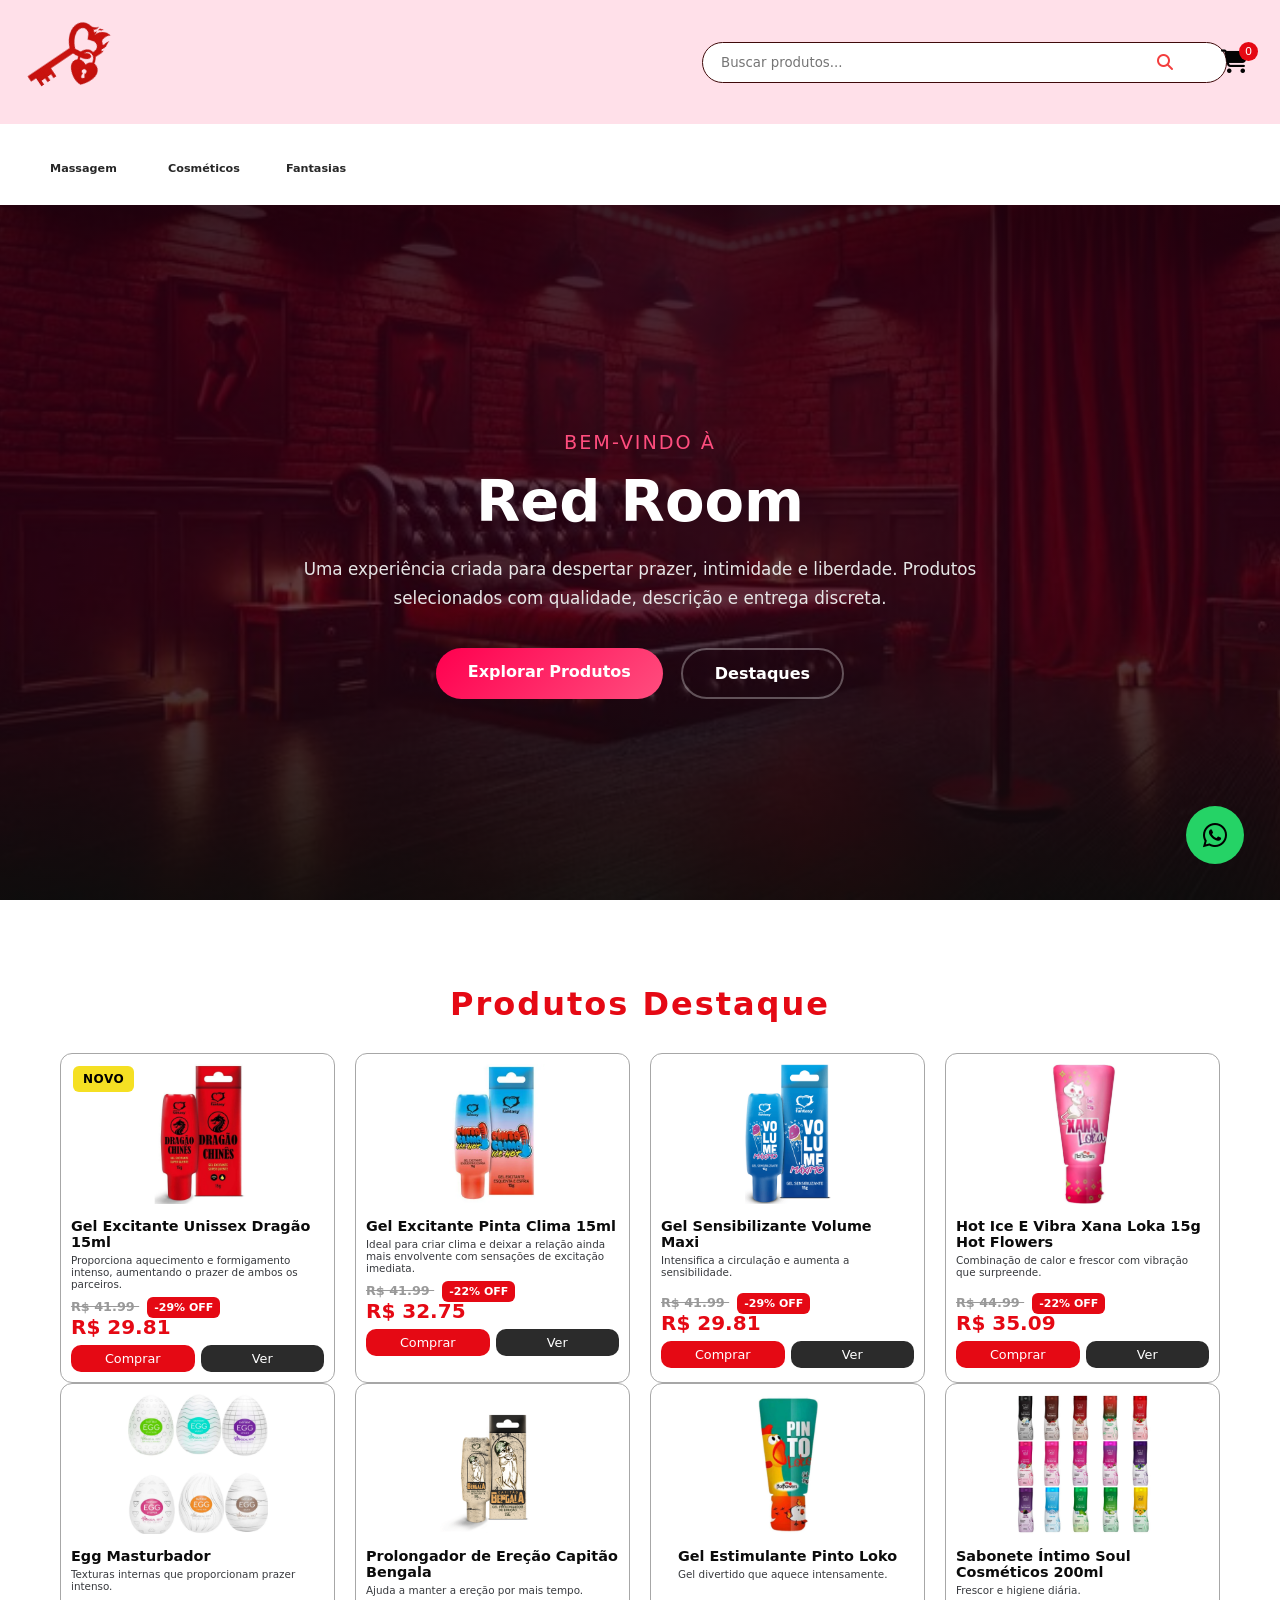
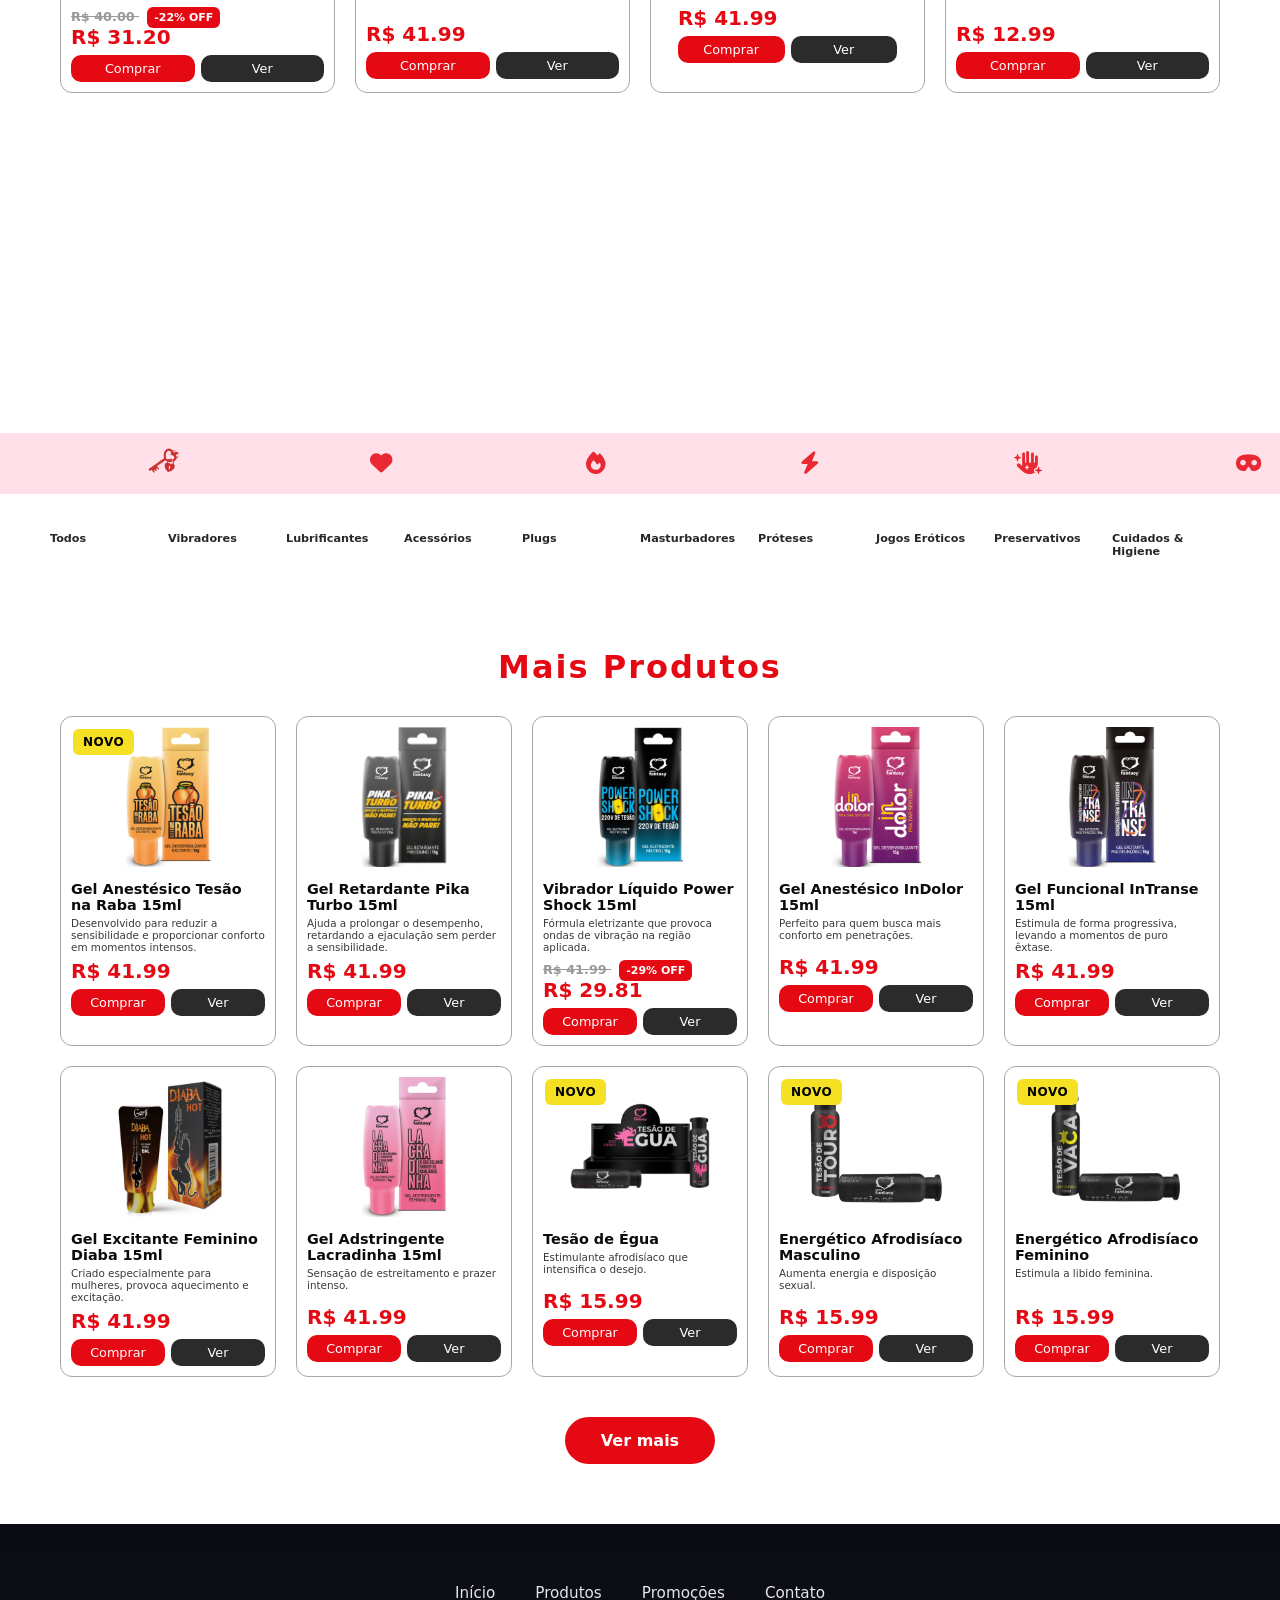
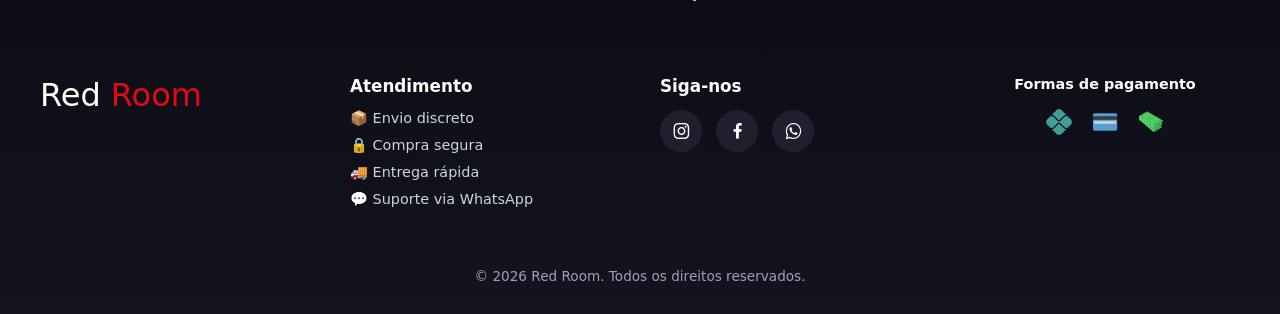
==== commit 90998f22: "Update index.html" ====
--- a/index.html
+++ b/index.html
@@ -14,12 +14,33 @@
 
 </head>
 <body>
-
 <header class="navbar">
   <div class="logo"><img src="imagens/logo.png"></div>
   <div class="search"><input type="text" id="searchInput" placeholder="Buscar produtos..."><i class="fa fa-search"></i></div>
   <div class="cart-btn" onclick="openCart()"><i class="fa fa-shopping-cart"></i><span class="cart-count" id="cartCount">0</span></div>
 </header>
+
+<!--  CATEGORIAS  -->
+<div class="categories-wrapper">
+
+  <section class="categories" id="categories">
+
+  <div class="category" onclick="location.href='categoria.html?cat=massagem'">
+
+    <span>Massagem</span>
+  </div>
+  <div class="category" onclick="location.href='categoria.html?cat=cosmeticos'">
+
+    <span>Cosméticos</span>
+  </div>
+  <div class="category" onclick="location.href='categoria.html?cat=fantasias'">
+
+    <span>Fantasias</span>
+  </div>
+  </section>
+
+</div>
+
 
 <section class="welcome">
   <div class="welcome-content">
@@ -37,6 +58,8 @@
   </div>
 </section>
 
+
+
 <section class="products" id="featured">
   <h2 class="section-title">Produtos Destaque</h2>
 
@@ -47,88 +70,11 @@
   <div class="products-grid" id="productsGridBottom"></div>
 </section>
 
+
 <!--  IMAGEM DE FUNDO  -->
 <section class="welcome_img"></section>
 
-<!--  CATEGORIAS  -->
-<div class="categories-wrapper">
-
-  <button class="cat-nav left" onclick="scrollCats(-1)">❮</button>
-
-  <section class="categories" id="categories">
-
-  <div class="category all" onclick="filterCat('all')">
-    <img src="img/cat-todos.jpg">
-    <span>Todos</span>
-  </div>
-  
-  <div class="category" onclick="filterCat('vibradores')">
-    <img src="imagens/icons8-vibrator-50.png">
-    <span>Vibradores</span>
-  </div>
-
-  <div class="category" onclick="filterCat('lubrificantes')">
-    <img src="img/cat-lubrificantes.jpg">
-    <span>Lubrificantes</span>
-  </div>
-
-  <div class="category" onclick="filterCat('acessorios')">
-    <img src="img/cat-acessorios.jpg">
-    <span>Acessórios</span>
-  </div>
-
-  <div class="category" onclick="filterCat('plugs')">
-    <img src="img/egg.png">
-    <span>Plugs</span>
-  </div>
-
-  <div class="category" onclick="filterCat('masturbadores')">
-    <img src="img/cat-masturbadores.jpg">
-    <span>Masturbadores</span>
-  </div>
-
-  <div class="category" onclick="filterCat('proteses')">
-    <img src="img/cat-proteses.jpg">
-    <span>Próteses</span>
-  </div>
-
-  <div class="category" onclick="filterCat('jogos')">
-    <img src="img/cat-jogos.jpg">
-    <span>Jogos Eróticos</span>
-  </div>
-
-  <div class="category" onclick="filterCat('preservativos')">
-    <img src="img/cat-preservativos.jpg">
-    <span>Preservativos</span>
-  </div>
-
-  <div class="category" onclick="filterCat('higiene')">
-    <img src="img/cat-higiene.jpg">
-    <span>Cuidados & Higiene</span>
-  </div>
-
-  <div class="category" onclick="filterCat('massagem')">
-    <img src="img/cat-massagem.jpg">
-    <span>Massagem</span>
-  </div>
-
-  <div class="category" onclick="filterCat('ligeries')">
-    <img src="img/cat-massagem.jpg">
-    <span>Ligeries</span>
-  </div>
-
-  <div class="category" onclick="filterCat('cosmeticos')">
-    <img src="img/cat-cosmeticos.jpg">
-    <span>Cosméticos</span>
-  </div>
-
-
-
- </section>
-
-  <button class="cat-nav right" onclick="scrollCats(1)">❯</button>
-
-</div>
+
 
 
 
@@ -155,6 +101,82 @@
   </div>
 </div>
 
+<!--  CATEGORIAS  -->
+<div class="categories-wrapper">
+
+  <section class="categories" id="categories">
+
+  <div class="category all" onclick="filterCat('all')">
+    
+    <span>Todos</span>
+  </div>
+  
+  <div class="category" onclick="filterCat('vibradores')">
+    
+    <span>Vibradores</span>
+  </div>
+
+  <div class="category" onclick="filterCat('lubrificantes')">
+    
+    <span>Lubrificantes</span>
+  </div>
+
+  <div class="category" onclick="filterCat('acessorios')">
+    
+    <span>Acessórios</span>
+  </div>
+
+  <div class="category" onclick="filterCat('plugs')">
+    
+    <span>Plugs</span>
+  </div>
+
+  <div class="category" onclick="filterCat('masturbadores')">
+   
+    <span>Masturbadores</span>
+  </div>
+
+  <div class="category" onclick="filterCat('proteses')">
+    
+    <span>Próteses</span>
+  </div>
+
+  <div class="category" onclick="filterCat('jogos')">
+    
+    <span>Jogos Eróticos</span>
+  </div>
+
+  <div class="category" onclick="filterCat('preservativos')">
+    
+    <span>Preservativos</span>
+  </div>
+
+  <div class="category" onclick="filterCat('higiene')">
+    
+    <span>Cuidados & Higiene</span>
+  </div>
+
+  <div class="category" onclick="filterCat('massagem')">
+
+    <span>Massagem</span>
+  </div>
+
+  <div class="category" onclick="filterCat('ligeries')">
+
+    <span>Ligeries</span>
+  </div>
+
+  <div class="category" onclick="filterCat('cosmeticos')">
+
+    <span>Cosméticos</span>
+  </div>
+
+
+
+ </section>
+
+</div>
+
 <section class="products products-more" id="produtos">
   <h2 class="section-title">Mais Produtos</h2>
 
@@ -255,3 +277,4 @@
 </body>
 </html>
 
+
--- a/mobile.css
+++ b/mobile.css
@@ -183,6 +183,7 @@
 .products-grid{
   grid-template-columns:repeat(2,1fr);
   gap:14px;
+   margin: 30px 5px 20px 8px;
 }
 
 .product-card{
@@ -193,7 +194,6 @@
 
   .product-card img{
     aspect-ratio:1 / 1;
-    object-fit:cover;
     height:auto;
   }
 
@@ -763,3 +763,4 @@
 }
 
 
+
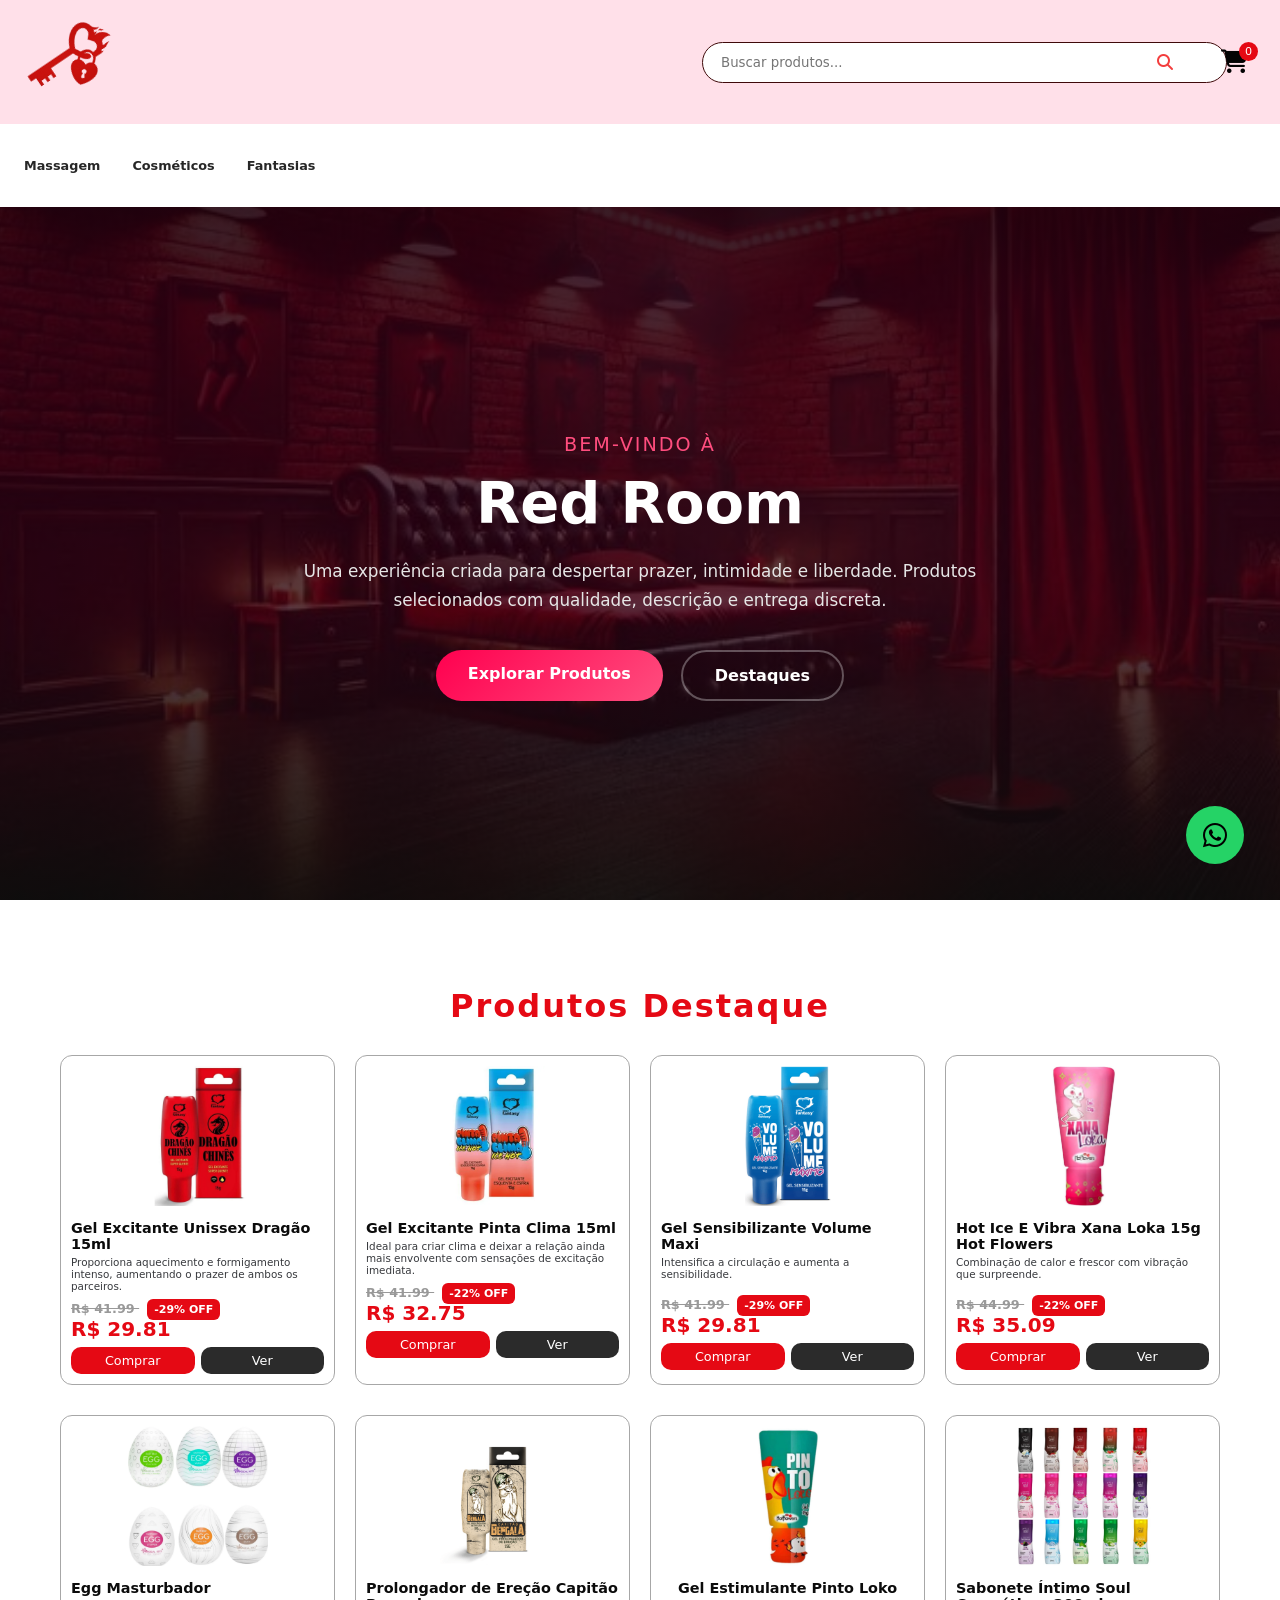
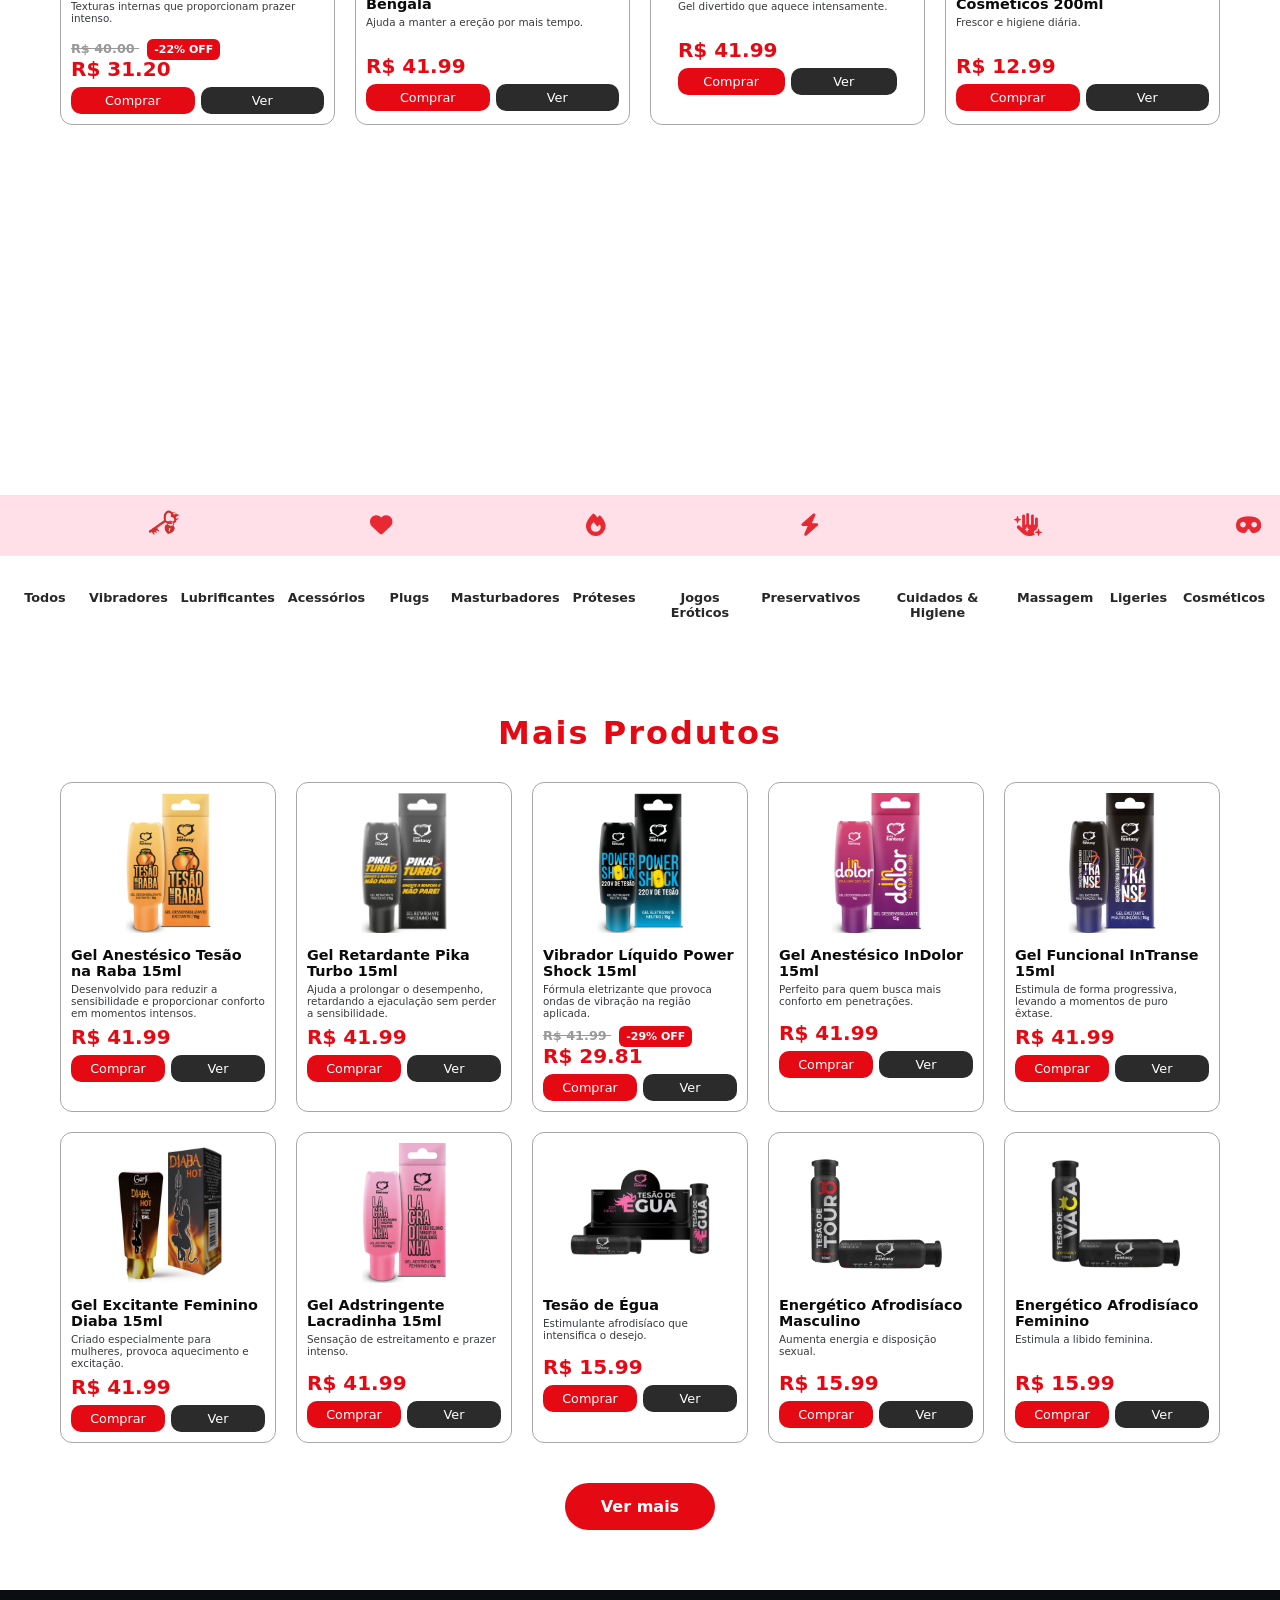
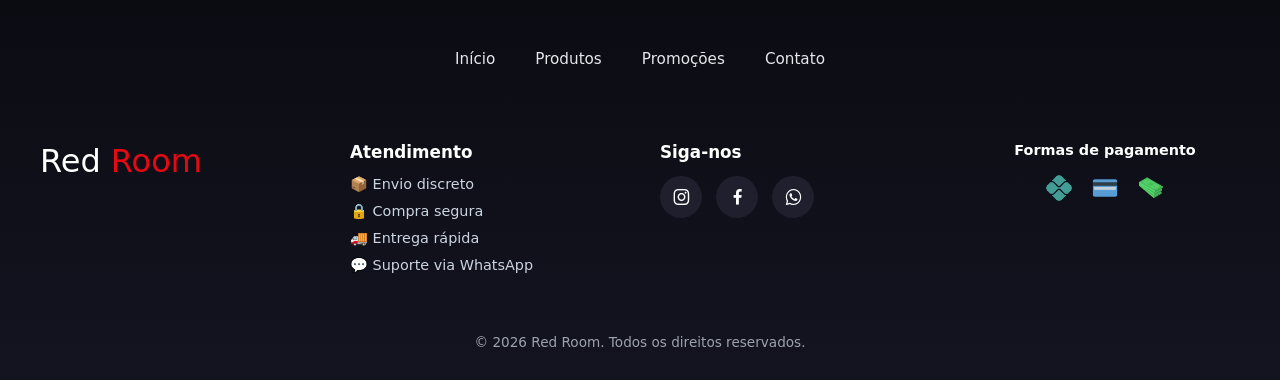
==== commit 80c62a23: "Update index.html" ====
--- a/index.html
+++ b/index.html
@@ -201,6 +201,7 @@
     <div id="cartItems"></div>
     <div class="cart-footer">
       <strong>Total: R$ <span id="cartTotal">0.00</span></strong>
+      <button class="clear-cart" onclick="clearCart()">Limpar carrinho</button>
       <button class="continue" onclick="closeCart()">Continuar pedindo</button>
       <button onclick="checkout()">Finalizar no WhatsApp</button>
     </div>
@@ -278,3 +279,4 @@
 </html>
 
 
+
--- a/style.css
+++ b/style.css
@@ -59,6 +59,7 @@
 }
 
 .logo img{
+  cursor: pointer;
   width:80px;
   transform: rotate(56deg);
 }
@@ -188,6 +189,10 @@
 /* =========================
    CARROSSEL DE CATEGORIAS
 ========================= */
+#categorias{
+  display: none;
+}
+
 .categories-wrapper{
   background: #fff;
   position:relative;
@@ -198,8 +203,8 @@
 .categories{
   width: 100%;
   display:flex;
-  gap:28px;
-  margin: 0 50px 0 50px;
+  gap:14px;
+  margin: 0 15px 0 15px;
   overflow-x:auto;
   padding:30px 0;
   scroll-behavior:smooth;
@@ -212,26 +217,23 @@
 }
 
 .category{
- 
-  min-width:90px;
+  display:flex;
+  flex-direction:column;
+  align-items:center;
+  min-width:60px;
   cursor:pointer;
   user-select:none;
 }
 
-.category img{
-  width:60px;
-  height:60px;
-  border-radius:50%;
-  object-fit:cover;
-  border:1px solid var(--accent);
-  display: flex;
-}
-
 .category span{
+  text-align: center;
+  justify-content: center;
+  align-items: center;
   display:block;
-  margin-top:8px;
+  margin:4px 4px;
+  padding: 0 5px;
   color:#272727;
-  font-size:.7rem;
+  font-size:.8rem;
   text-decoration:none;
   font-weight:700;
   position:relative;
@@ -257,36 +259,6 @@
   width:100%;
 }
 
-/* =========================
-   BOTÕES DE NAVEGAÇÃO
-========================= */
-.cat-nav{
-  position:absolute;
-  top:50%;
-  transform:translateY(-50%);
-  width:44px;
-  height:44px;
-  border-radius:50%;
-  border:none;
-  background:transparent;
-  color:#f58181;
-  font-size:3rem;
-  cursor:pointer;
-  z-index:10;
-  transition:.3s;
-
-  align-items:center;
-  justify-content:center;
-}
-
-.cat-nav:hover{
-  color:#f73f3f;
-
-}
-
-.cat-nav.left{ left:5px; }
-.cat-nav.right{ right:5px; }
-
 
 
 /* =========================
@@ -324,7 +296,7 @@
 .products-grid{
   display:grid;
   gap:20px;
-
+  margin-bottom: 30px;
   /* auto-ajusta o número de colunas conforme o tamanho da tela */
   grid-template-columns:repeat(auto-fit, minmax(180px, 1fr));
 }
@@ -341,7 +313,6 @@
   justify-content:flex-start;
   padding:10px;
 }
-
 
 
 .product-card img{
@@ -848,6 +819,24 @@
 
 
 /* BOTÃO REMOVER */
+.clear-cart{
+  width:100%;
+  padding:10px;
+  margin:8px 0;
+  border:none;
+  border-radius:8px;
+  background:#f1f1f1;
+  color:#333;
+  font-size:0.9rem;
+  cursor:pointer;
+  transition:.2s;
+}
+
+.clear-cart:hover{
+  background:#ffdddd;
+  color:#c00;
+}
+
 .remove-item{
   margin-left:auto;
   background:none;
@@ -1038,7 +1027,6 @@
 
 .load-more button:hover{
   transform:translateY(-3px);
-  box-shadow:0 12px 30px rgba(229,9,20,.45);
 }
 
 
@@ -1308,3 +1296,5 @@
   font-size:.85rem;
   color:#9ca3af;
 }
+
+
--- a/mobile.css
+++ b/mobile.css
@@ -183,7 +183,7 @@
 .products-grid{
   grid-template-columns:repeat(2,1fr);
   gap:14px;
-   margin: 30px 5px 20px 8px;
+  margin: 30px 5px 20px 8px;
 }
 
 .product-card{
@@ -214,6 +214,7 @@
   .price{
     font-size:.95rem;
   }
+  
 
 /* AÇÕES */
   .actions{
@@ -494,8 +495,8 @@
 
 /* CATEGORIAS */
 .categories{
-  padding:14px 12px;
-  gap:12px;
+  padding:14px 6px;
+  gap:14px;
 }
 
 .category{
@@ -503,7 +504,7 @@
 }
 
 .category span{
-  font-size:.68rem;
+  font-size:.65rem;
 }
 
 /* WELCOME */
@@ -679,7 +680,9 @@
   gap: 4px;
 }
 
-
+.load-more button:hover{
+  display: none;
+}
 
 .qty button{
   width:10px;
@@ -761,6 +764,3 @@
   font-size:.68rem;
 }
 }
-
-
-
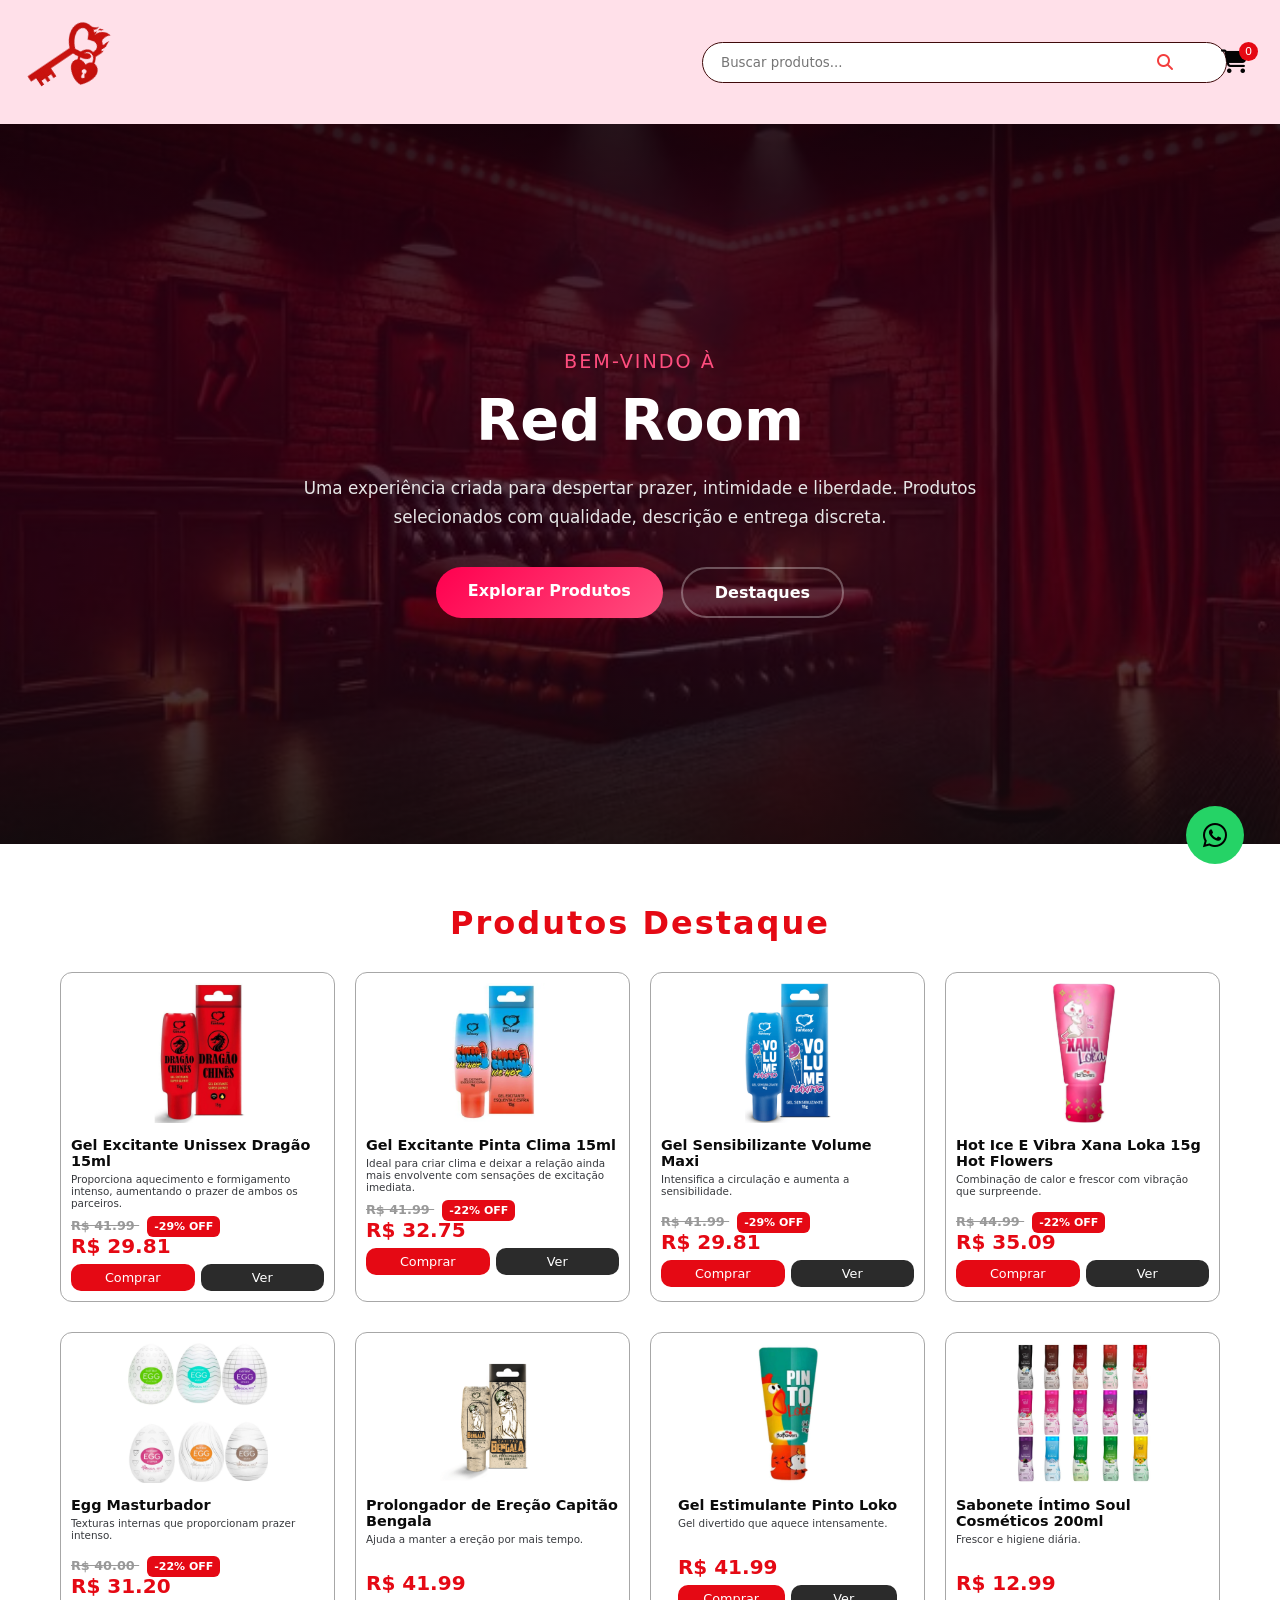
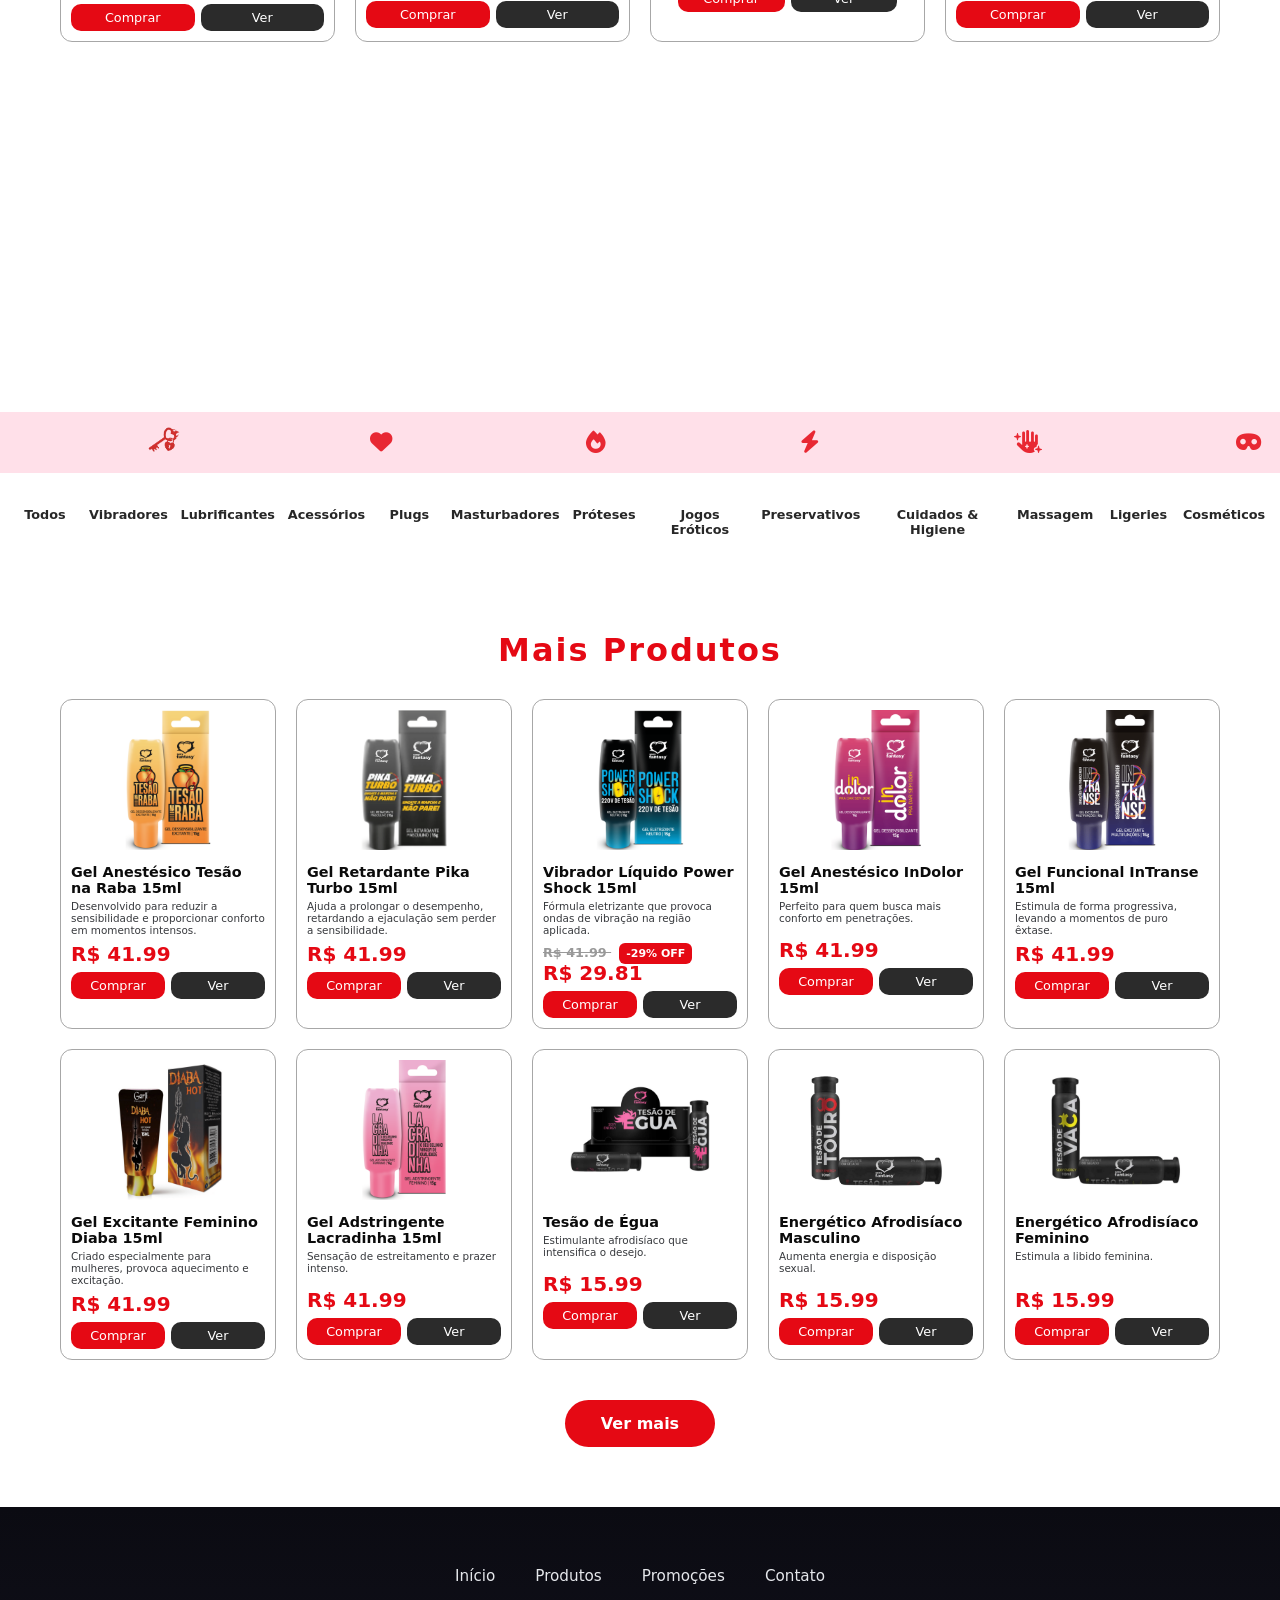
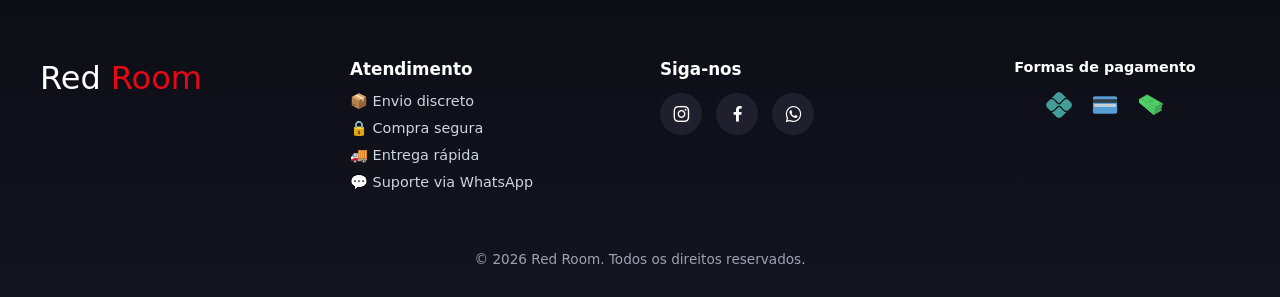
==== commit f38fb0ac: "Update index.html" ====
--- a/index.html
+++ b/index.html
@@ -21,7 +21,7 @@
 </header>
 
 <!--  CATEGORIAS  -->
-<div class="categories-wrapper">
+<div class="categories-wrapper" id="categorias">
 
   <section class="categories" id="categories">
 
@@ -280,3 +280,4 @@
 
 
 
+
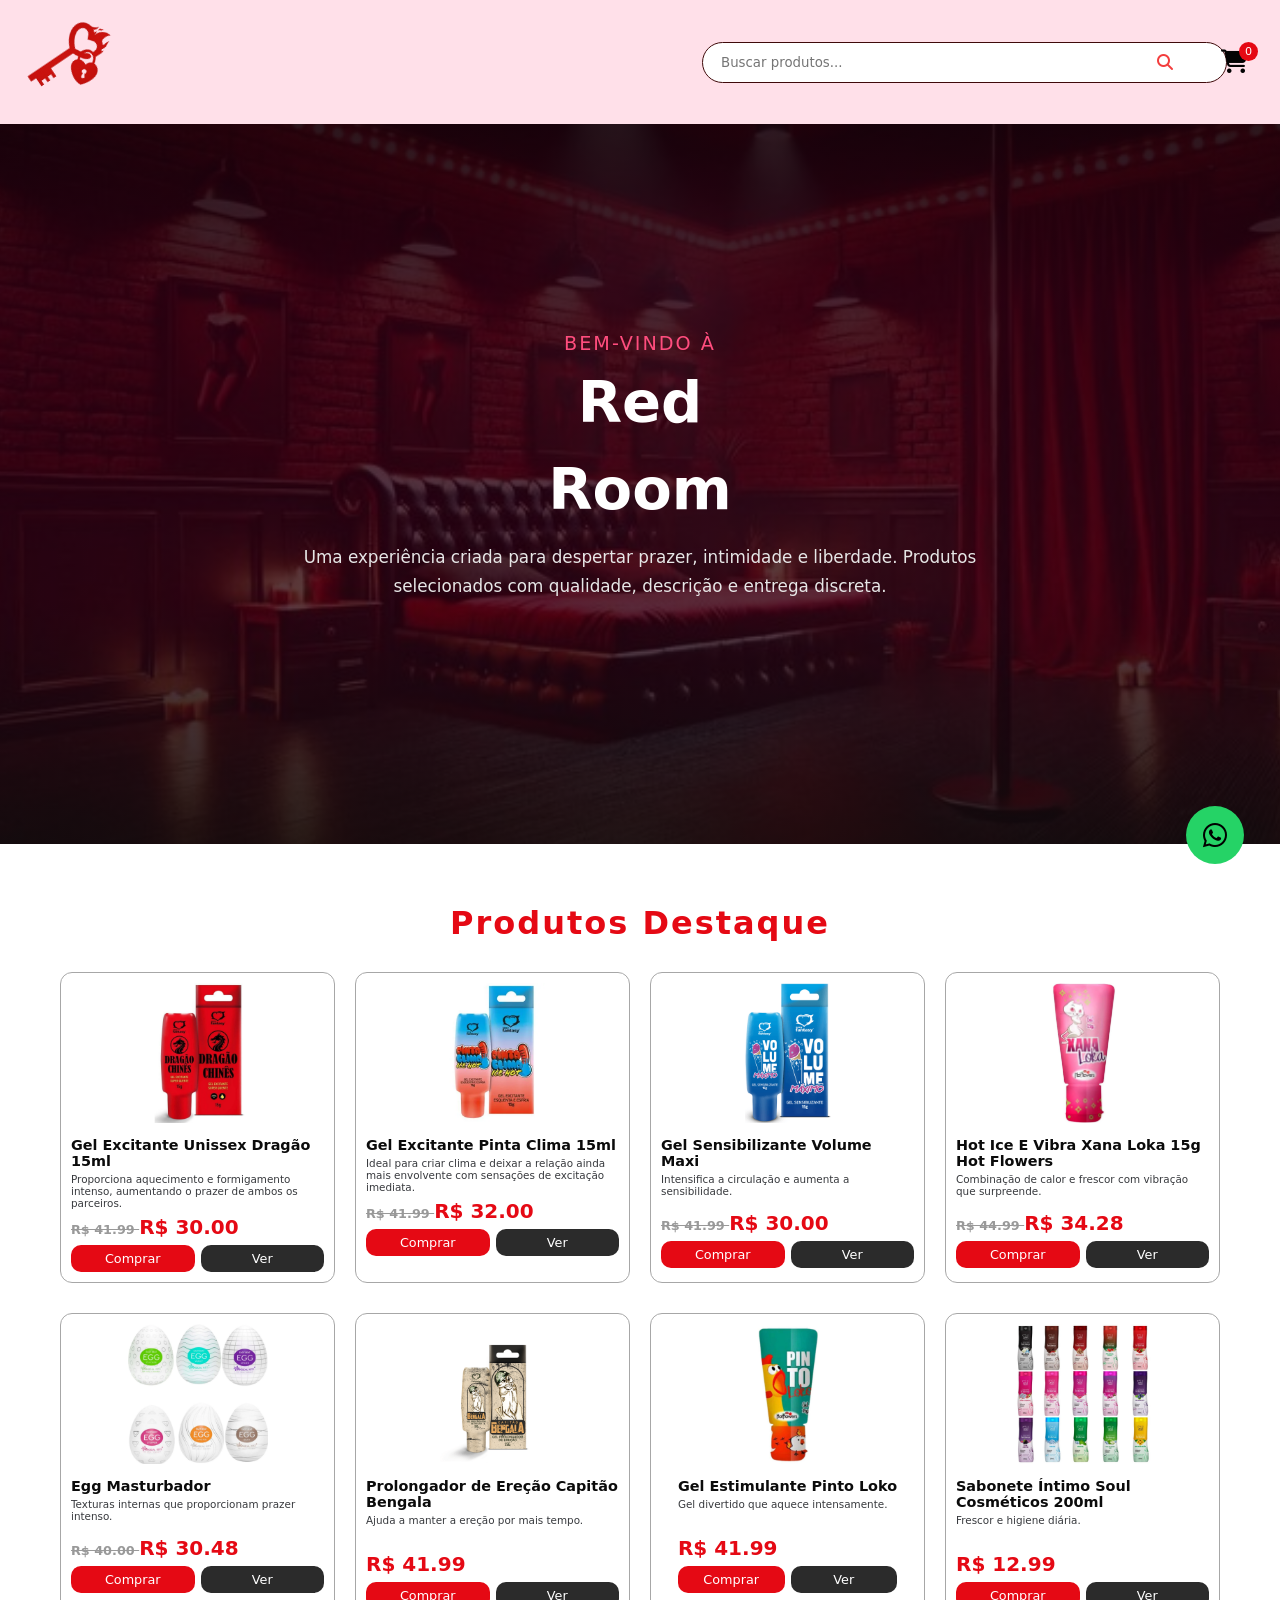
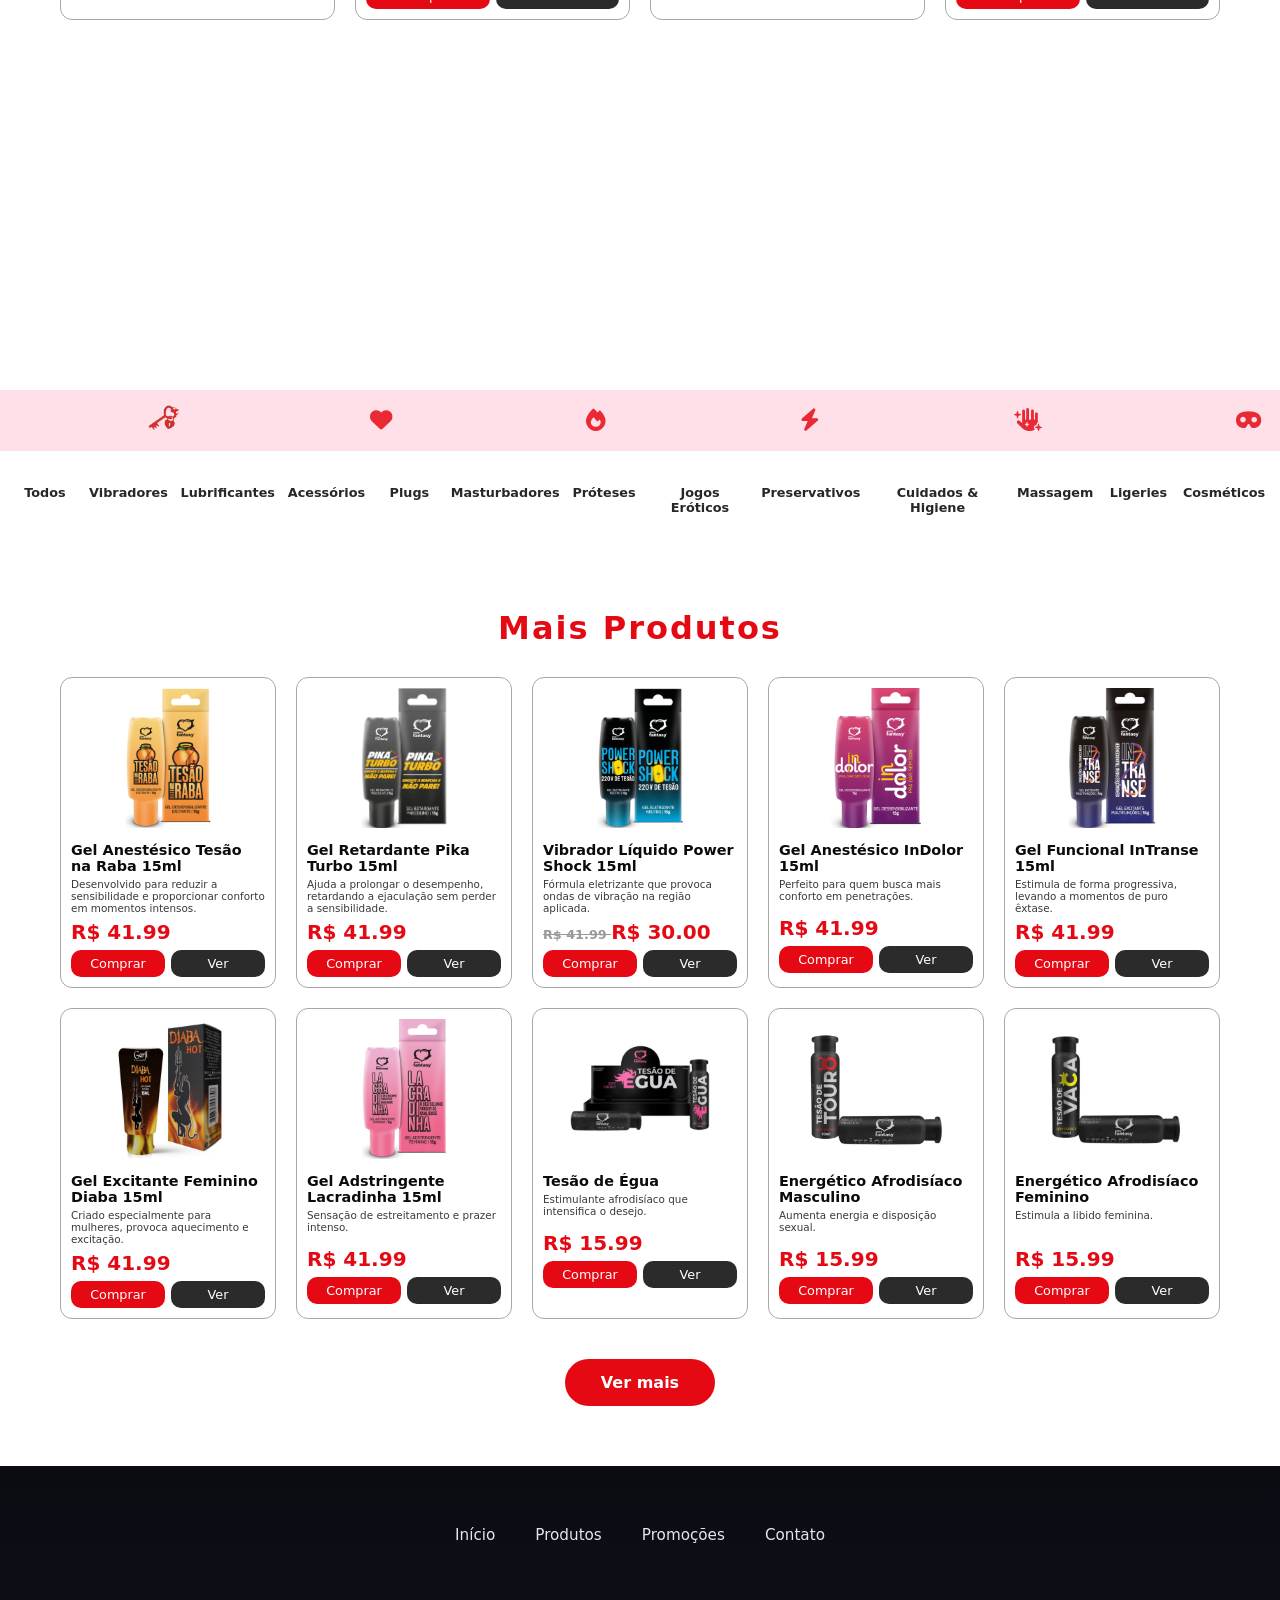
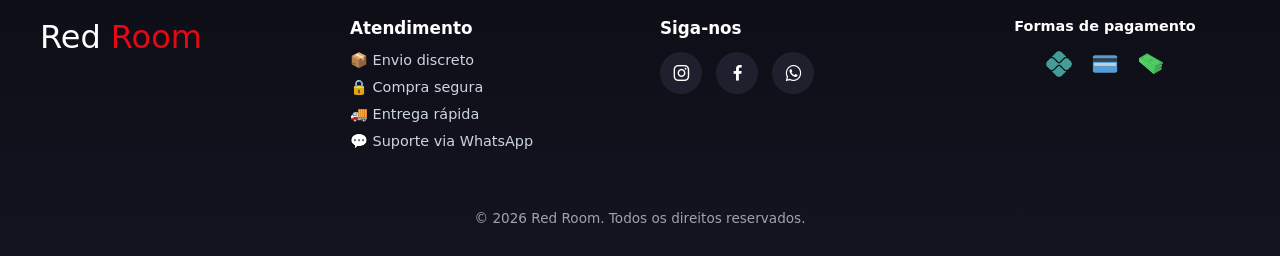
==== commit 034c0694: "Update index.html" ====
--- a/index.html
+++ b/index.html
@@ -11,9 +11,11 @@
 <link rel="stylesheet" href="mobile.css">
 <link rel="stylesheet" href="https://cdnjs.cloudflare.com/ajax/libs/font-awesome/6.5.0/css/all.min.css">
 <link href="https://cdn.jsdelivr.net/npm/boxicons@latest/css/boxicons.min.css" rel="stylesheet">
+<link rel="stylesheet" href="https://cdnjs.cloudflare.com/ajax/libs/animate.css/4.1.1/animate.min.css"/>
 
 </head>
 <body>
+
 <header class="navbar">
   <div class="logo"><img src="imagens/logo.png"></div>
   <div class="search"><input type="text" id="searchInput" placeholder="Buscar produtos..."><i class="fa fa-search"></i></div>
@@ -44,17 +46,14 @@
 
 <section class="welcome">
   <div class="welcome-content">
-    <span class="welcome-tag">Bem-vindo à</span>
-    <h1>Red Room</h1>
+    <span class="welcome-tag animate__animated animate__bounceInRight  animate__delay-1s">Bem-vindo à</span>
+    <div class="tag-animate">
+    <h1 class="animate__animated animate__bounceInRight  animate__delay-2s">Red</h1> <h1  class="animate__animated animate__bounceInRight  animate__delay-3s">Room</h1>
+    </div>
     <p>
       Uma experiência criada para despertar prazer, intimidade e liberdade.
       Produtos selecionados com qualidade, descrição e entrega discreta.
     </p>
-
-    <div class="welcome-actions">
-      <a href="#produtos" class="btn-primary">Explorar Produtos</a>
-      <a href="#featured" class="btn-secondary">Destaques</a>
-    </div>
   </div>
 </section>
 
@@ -274,10 +273,554 @@
 </footer>
 
 <script src="products.js"></script>
-<script src="script.js"></script>
+<script>
+  
+
+/* ================================
+   ESTADO GLOBAL
+================================ */
+let cart = JSON.parse(localStorage.getItem('cart_redroom')) || [];
+let currentProduct = null;
+let q = 1;
+
+/* ================================
+   COMPONENTE DE CARD
+================================ */
+function getBadgeHTML(p){
+  if(p.badge === 'novo'){
+    return `<div class="badge badge-novo">Novo</div>`;
+  }
+  return '';
+}
+
+const DISCOUNT_RULES = [
+  {
+    percent: 28.55,
+    ids: [1, 5, 7, 18, 45]
+  },
+  {
+    percent: 23.8,
+    ids: [2, 14, 16, 35, 27, 81, 75, 100, 105]
+  }
+  // você pode adicionar quantos grupos quiser
+];
+
+function getFinalPrice(p){
+  const rule = DISCOUNT_RULES.find(r => r.ids.includes(p.id));
+
+  if(!rule) return p.price; // sem desconto
+
+  return p.price - (p.price * rule.percent / 100);
+}
+
+function getDiscountPercent(p){
+  const rule = DISCOUNT_RULES.find(r => r.ids.includes(p.id));
+  return rule ? rule.percent : 0;
+}
+
+function productCardHTML(p) {
+
+  return `
+    <div class="product-card">
+
+      ${getBadgeHTML(p)}
+
+      <img src="${p.img}" alt="${p.title}">
+
+      <div class="product-info">
+        <h3>${p.title}</h3>
+        <p>${p.desc}</p>
+
+          <div class="price">
+            
+            ${DISCOUNT_RULES.some(r => r.ids.includes(p.id)) ? `
+              <span class="old-price">
+                R$ ${p.price.toFixed(2)}
+              </span>
+            ` : ''}
+
+            <span class="new-price">
+              R$ ${getFinalPrice(p).toFixed(2)}
+            </span>
+          </div>
+        <div class="actions">
+          <button class="buy" onclick="addToCart(${p.id})">Comprar</button>
+          <button class="view" onclick="openModal(${p.id})">Ver</button>
+        </div>
+      </div>
+    </div>
+  `;
+}
+
+/* ================================
+   PRODUTOS EM DESTAQUE
+================================ */
+function renderFeaturedProducts() {
+  const grid = document.getElementById('productsGrid');
+  if (!grid) return;
+
+  grid.innerHTML = '';
+  products
+    .filter(p => p.featured)
+    .forEach(p => grid.innerHTML += productCardHTML(p));
+}
+
+function renderFeaturedSplit(){
+  const gridTop = document.getElementById('productsGridTop');
+  const gridBottom = document.getElementById('productsGridBottom');
+
+  if(!gridTop || !gridBottom) return;
+
+  const destaque = products.filter(p => p.featured);
+
+  // primeira linha (ex: 4 primeiros)
+  const firstRow = destaque.slice(0, 4);
+
+  // segunda linha (restante dos destaques)
+  const secondRow = destaque.slice(4);
+
+  gridTop.innerHTML = '';
+  gridBottom.innerHTML = '';
+
+  firstRow.forEach(p => gridTop.innerHTML += productCardHTML(p));
+  secondRow.forEach(p => gridBottom.innerHTML += productCardHTML(p));
+}
+
+
+
+/* ================================
+   MAIS PRODUTOS (VER MAIS)
+================================ */
+const PRODUCTS_PER_PAGE = 10;
+let currentPage = 1;
+
+function renderMoreProducts() {
+  const grid = document.getElementById('productsMoreGrid');
+  if (!grid) return;
+
+  const normalProducts = products.filter(p => !p.featured);
+  const end = currentPage * PRODUCTS_PER_PAGE;
+  const visible = normalProducts.slice(0, end);
+
+  grid.innerHTML = '';
+  visible.forEach(p => grid.innerHTML += productCardHTML(p));
+
+  const btn = document.getElementById('loadMoreBtn');
+  if (btn && end >= normalProducts.length) {
+    btn.style.display = 'none';
+  }
+}
+
+/* ================================
+   BOTÃO VER MAIS
+================================ */
+const loadMoreBtn = document.getElementById('loadMoreBtn');
+if (loadMoreBtn) {
+  loadMoreBtn.addEventListener('click', () => {
+    currentPage++;
+    renderMoreProducts();
+  });
+}
+
+/* ================================
+   CARRINHO
+================================ */
+function addToCart(id, qty = 1, variant = null){
+  const cartId = variant ? `${id}-${variant}` : `${id}`;
+
+  const found = cart.find(i => i.cartId === cartId);
+
+  if(found){
+    found.qty += qty;
+  } else {
+    cart.push({ cartId, id, qty, variant });
+  }
+
+  saveCart();
+}
+
+
+
+function saveCart() {
+  localStorage.setItem('cart_redroom', JSON.stringify(cart));
+  renderCart();
+}
+
+function removeItem(cartId){
+  cart = cart.filter(item => item.cartId !== cartId);
+  saveCart();
+}
+
+function renderCart() {
+  const box = document.getElementById('cartItems');
+  if (!box) return;
+
+  box.innerHTML = '';
+  let total = 0;
+
+  cart.forEach(item => {
+    const p = products.find(x => x.id === item.id);
+    if (!p) return;
+
+    const price = item.price ?? getFinalPrice(p);
+    const subtotal = price * item.qty;
+    total += subtotal;
+
+    box.innerHTML += `
+      <div class="cart-item">
+        <img src="${p.img}">
+        <div class="cart-info">
+          <strong>${p.title}</strong>
+          ${item.variant ? `<small>Variação: ${item.variant}</small>` : ''}
+          <small>Qtd: ${item.qty}</small>
+          <div class="cart-subtotal">
+            <b>R$ ${subtotal.toFixed(2)}</b>
+          </div>
+        </div>
+
+        <button class="remove-item" onclick="removeItem('${item.cartId}')">
+          <i class='bx bx-trash'></i>
+        </button>
+      </div>
+    `;
+  });
+
+  document.getElementById('cartTotal').textContent = total.toFixed(2);
+  document.getElementById('cartCount').textContent =
+    cart.reduce((s, i) => s + i.qty, 0);
+}
+
+function openCart() {
+  document.getElementById('cartModal').classList.add('active');
+}
+
+function closeCart() {
+  document.getElementById('cartModal').classList.remove('active');
+}
+
+function clearCart(){
+
+  // limpa array do carrinho
+  cart = [];
+
+  // limpa localStorage (atual e anteriores)
+  localStorage.removeItem("cart");
+  localStorage.removeItem("cartHistory");
+
+  // limpa interface
+  document.getElementById("cartItems").innerHTML = "";
+  document.getElementById("cartTotal").textContent = "0.00";
+  document.getElementById("cartCount").textContent = "0";
+
+}
+
+
+/* ================================
+   MODAL DE PRODUTO
+================================ */
+let variantQty = {};
+
+function changeVariantQty(name, delta){
+  variantQty[name] += delta;
+  if(variantQty[name] < 0) variantQty[name] = 0;
+
+  document.getElementById(`qty-${name}`).textContent = variantQty[name];
+}
+
+function swapImg(el){
+  const main = document.getElementById('mainImg');
+  if(!main) return;
+
+  main.src = el.src;
+
+  document
+    .querySelectorAll('.thumbs img')
+    .forEach(img => img.classList.remove('active'));
+
+  el.classList.add('active');
+}
+
+function selectVariant(name){
+  if(currentProduct.variantImages?.[name]){
+    document.getElementById('mainImg').src =
+      currentProduct.variantImages[name][0];
+  }
+}
+
+function openModal(id) {
+  const p = products.find(x => x.id === id);
+  if (!p) return;
+
+
+  const hasVariants = p.variants && p.variants.length > 0;
+
+  currentProduct = p;
+  q = 1;
+
+carouselIndex = 0;
+
+  variantQty = {};
+  if (hasVariants) {
+    p.variants.forEach(v => variantQty[v.name] = 0);
+  }
+
+  document.getElementById('modalProduct').innerHTML = `
+
+    <div class="modal-top">
+
+<div class="left-col">
+
+  <!-- DESKTOP -->
+  <div class="thumbs desktop-only">
+    ${(p.images && p.images.length ? p.images : [p.img]).map((img, i) => `
+      <img 
+        src="${img}"
+        onclick="swapImg(this)"
+        class="${i === 0 ? 'active' : ''}"
+      >
+    `).join('')}
+  </div>
+
+  <div class="gallery desktop-only">
+    <img id="mainImg" src="${(p.images?.[0] || p.img)}">
+  </div>
+
+  <!-- MOBILE -->
+  <div class="mobile-carousel mobile-only">
+    <button class="carousel-btn prev" onclick="carouselPrev()">‹</button>
+    <img id="carouselImg" src="${(p.images?.[0] || p.img)}">
+    <button class="carousel-btn next" onclick="carouselNext()">›</button>
+  </div>
+
+</div>
+
+
+      <div class="right-col">
+        <h1>${p.title}</h1>
+
+        <div class="prices">
+          ${getDiscountPercent(p) ? `
+            <div>
+              <span class="old-price">R$ ${p.price.toFixed(2)}</span>
+              <span class="discount-tag">
+                -${getDiscountPercent(p)}% OFF
+              </span>
+            </div>
+          ` : ''}
+
+          <span class="new-price">
+            R$ ${getFinalPrice(p).toFixed(2)}
+          </span>
+        </div>
+        <div class="buy-actions">
+          <button class="buy" onclick="addFromModal()">Adicionar</button>
+          <button class="whats" onclick="whats()">
+            <i class='bx bxl-whatsapp'></i>
+            WhatsApp
+          </button>
+        </div>
+        ${hasVariants ? `
+          
+          <div class="variants">
+          <h4>Escolha o sabor</h4>
+            ${p.variants.map(v => `
+              <div class="variant-item">
+                <span>${v.name}</span>
+                <div class="qty">
+                  <span id="qty-${v.name}">0</span>
+                  <button onclick="changeVariantQty('${v.name}', -1)">−</button>
+                  <button onclick="changeVariantQty('${v.name}', 1)">+</button>
+                </div>
+              </div>
+            `).join('')}
+          </div>
+          
+        ` : `
+          <div class="qty">
+            <button onclick="qtyChange(-1)">−</button>
+            <span id="qtd">1</span>
+            <button onclick="qtyChange(1)">+</button>
+          </div>
+        `}
+
+      </div>
+    </div>
+    
+    <div class="modal-bottom">
+      <div class="modal-block">
+        <h3>Descrição</h3>
+        <p>${p.desc}</p>
+      </div>
+    </div>
+  `;
+
+  document.getElementById('productModal').classList.add('active');
+}
+
+function closeModal(){
+  const modal = document.getElementById('productModal');
+  modal.classList.remove('active');
+  document.body.style.overflow = '';
+}
+
+
+let carouselIndex = 0;
+
+function getCarouselImages(){
+  return currentProduct.images?.length
+    ? currentProduct.images
+    : [currentProduct.img];
+}
+
+function updateCarousel(){
+  const imgs = getCarouselImages();
+  const el = document.getElementById('carouselImg');
+  if(el) el.src = imgs[carouselIndex];
+}
+
+function carouselNext(){
+  const imgs = getCarouselImages();
+  carouselIndex = (carouselIndex + 1) % imgs.length;
+  updateCarousel();
+}
+
+function carouselPrev(){
+  const imgs = getCarouselImages();
+  carouselIndex =
+    (carouselIndex - 1 + imgs.length) % imgs.length;
+  updateCarousel();
+}
+
+
+/* ================================
+   QUANTIDADE MODAL
+================================ */
+function qtyChange(v) {
+  q += v;
+  if (q < 1) q = 1;
+  document.getElementById('qtd').textContent = q;
+}
+
+function addFromModal(){
+  const p = currentProduct;
+
+  if(p.variants?.length){
+    Object.entries(variantQty).forEach(([name, qty]) => {
+      if(qty > 0){
+        const cartId = `${p.id}-${name}`;
+
+        const found = cart.find(i => i.cartId === cartId);
+        if(found){
+          found.qty += qty;
+        } else {
+          cart.push({
+            cartId,
+            id: p.id,
+            title: p.title,
+            variant: name,
+            price: getFinalPrice(p),
+            qty
+          });
+        }
+      }
+    });
+  } else {
+    const cartId = `${p.id}`;
+
+    const found = cart.find(i => i.cartId === cartId);
+    if(found){
+      found.qty += q;
+    } else {
+      cart.push({
+        cartId,
+        id: p.id,
+        title: p.title,
+        price: getFinalPrice(p),
+        qty: q
+      });
+    }
+  }
+
+  saveCart();
+  closeModal();
+}
+
+function scrollCats(dir){
+  const el = document.getElementById('categories');
+  const scrollAmount = 260; // distância por clique
+  el.scrollBy({ left: scrollAmount * dir, behavior: 'smooth' });
+}
+
+/* ================================
+   WHATSAPP
+================================ */
+function whats() {
+  const msg = `Olá, tenho interesse no produto ${currentProduct.title} (Qtd: ${q})`;
+  window.open(
+    `https://wa.me/5564993286584?text=${encodeURIComponent(msg)}`,
+    '_blank'
+  );
+}
+
+/* ================================
+   FILTRO POR CATEGORIA
+================================ */
+function filterCat(cat) {
+  const grid = document.getElementById('productsMoreGrid');
+  if (!grid) return;
+
+  const list =
+    cat === 'all'
+      ? products.filter(p => !p.featured)
+      : products.filter(p => p.cat === cat && !p.featured);
+
+  grid.innerHTML = '';
+  list.forEach(p => grid.innerHTML += productCardHTML(p));
+}
+
+/* ================================
+   BUSCA
+================================ */
+const searchInput = document.getElementById('searchInput');
+if (searchInput) {
+  searchInput.addEventListener('input', e => {
+    const v = e.target.value.toLowerCase();
+    const result = products.filter(
+      p => p.title.toLowerCase().includes(v) && !p.featured
+    );
+
+    const grid = document.getElementById('productsMoreGrid');
+    grid.innerHTML = '';
+    result.forEach(p => grid.innerHTML += productCardHTML(p));
+  });
+}
+
+/* ================================
+   CHECKOUT
+================================ */
+function checkout() {
+  let msg = 'Pedido Red Room:%0A';
+
+  cart.forEach(i => {
+    const p = products.find(x => x.id === i.id);
+    if (p) msg += `${p.title} x${i.qty}%0A`;
+  });
+
+  window.open(
+    `https://wa.me/556464993286584?text=${msg}`,
+    '_blank'
+  );
+}
+
+document.getElementById('year').textContent = new Date().getFullYear();
+/* ================================
+   INIT
+================================ */
+renderFeaturedSplit();
+renderMoreProducts();
+renderCart();
+
+</script>
 </body>
 </html>
 
-
-
-
